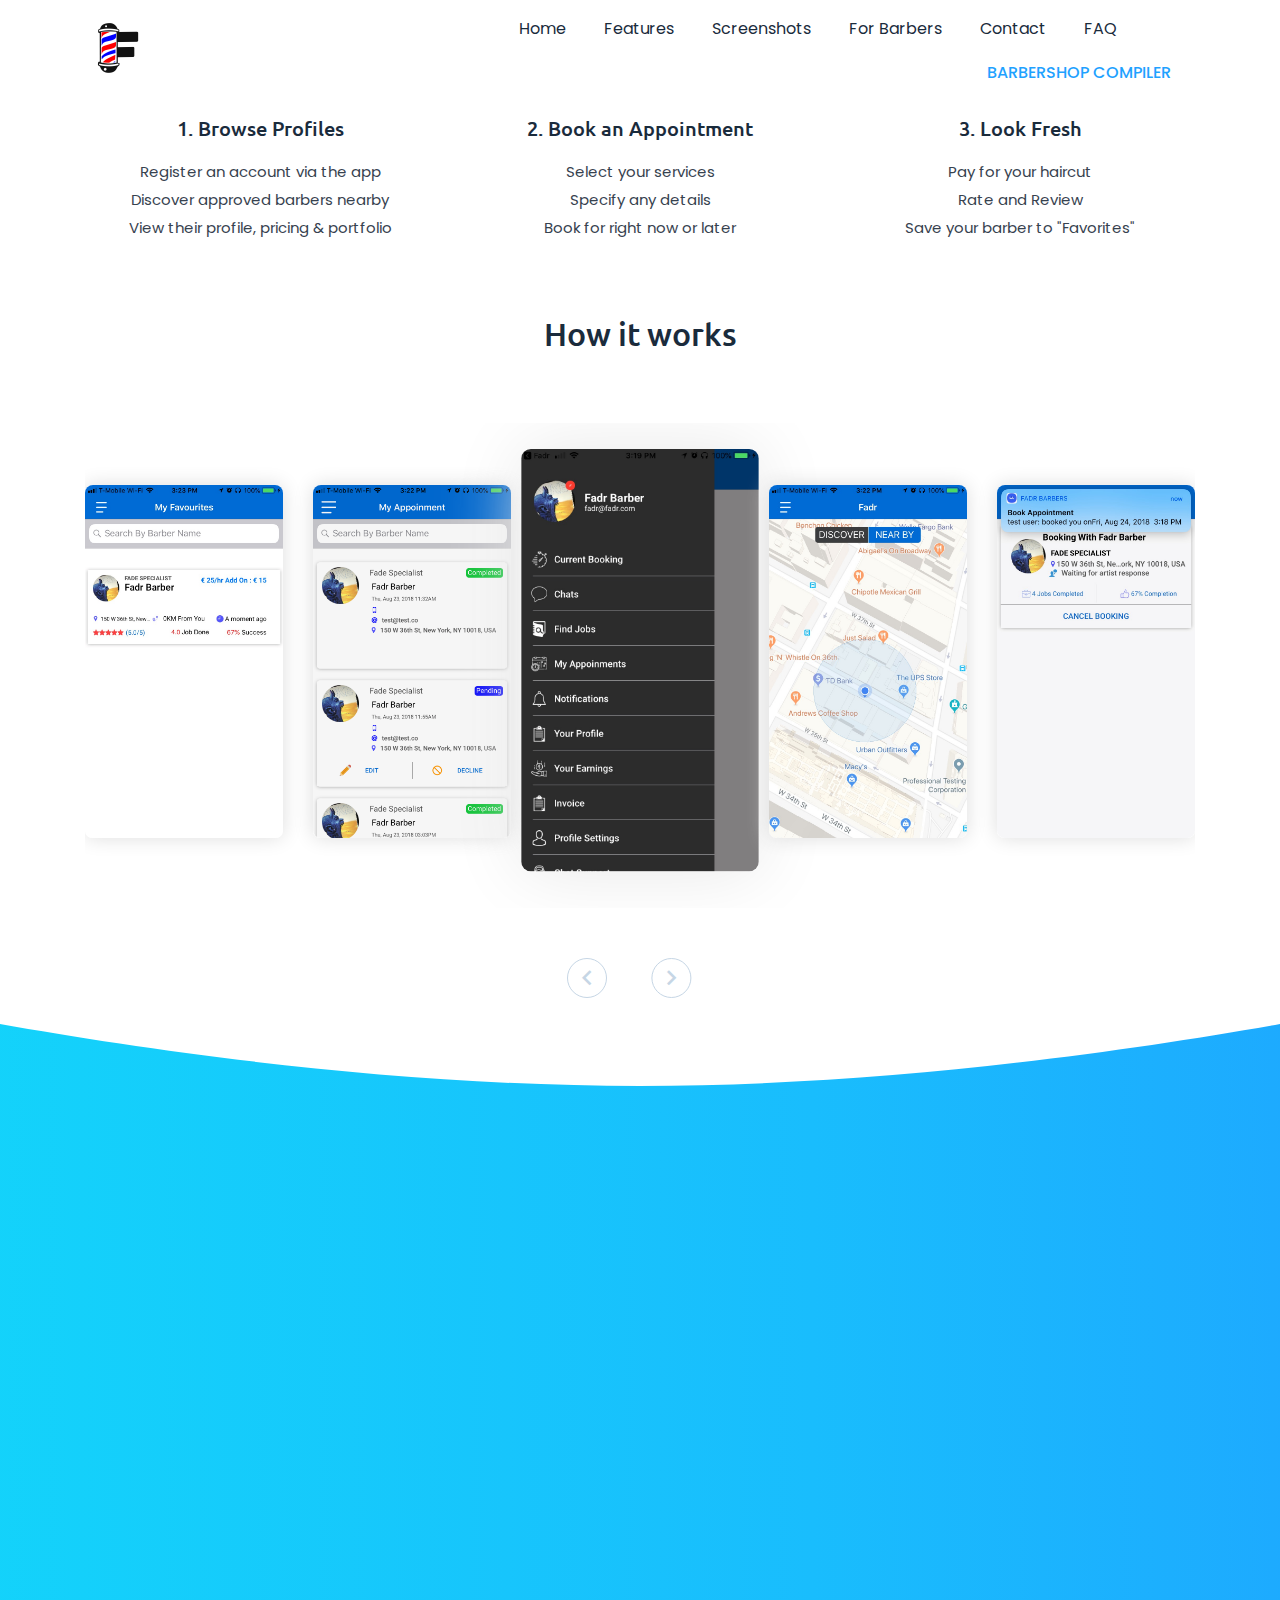
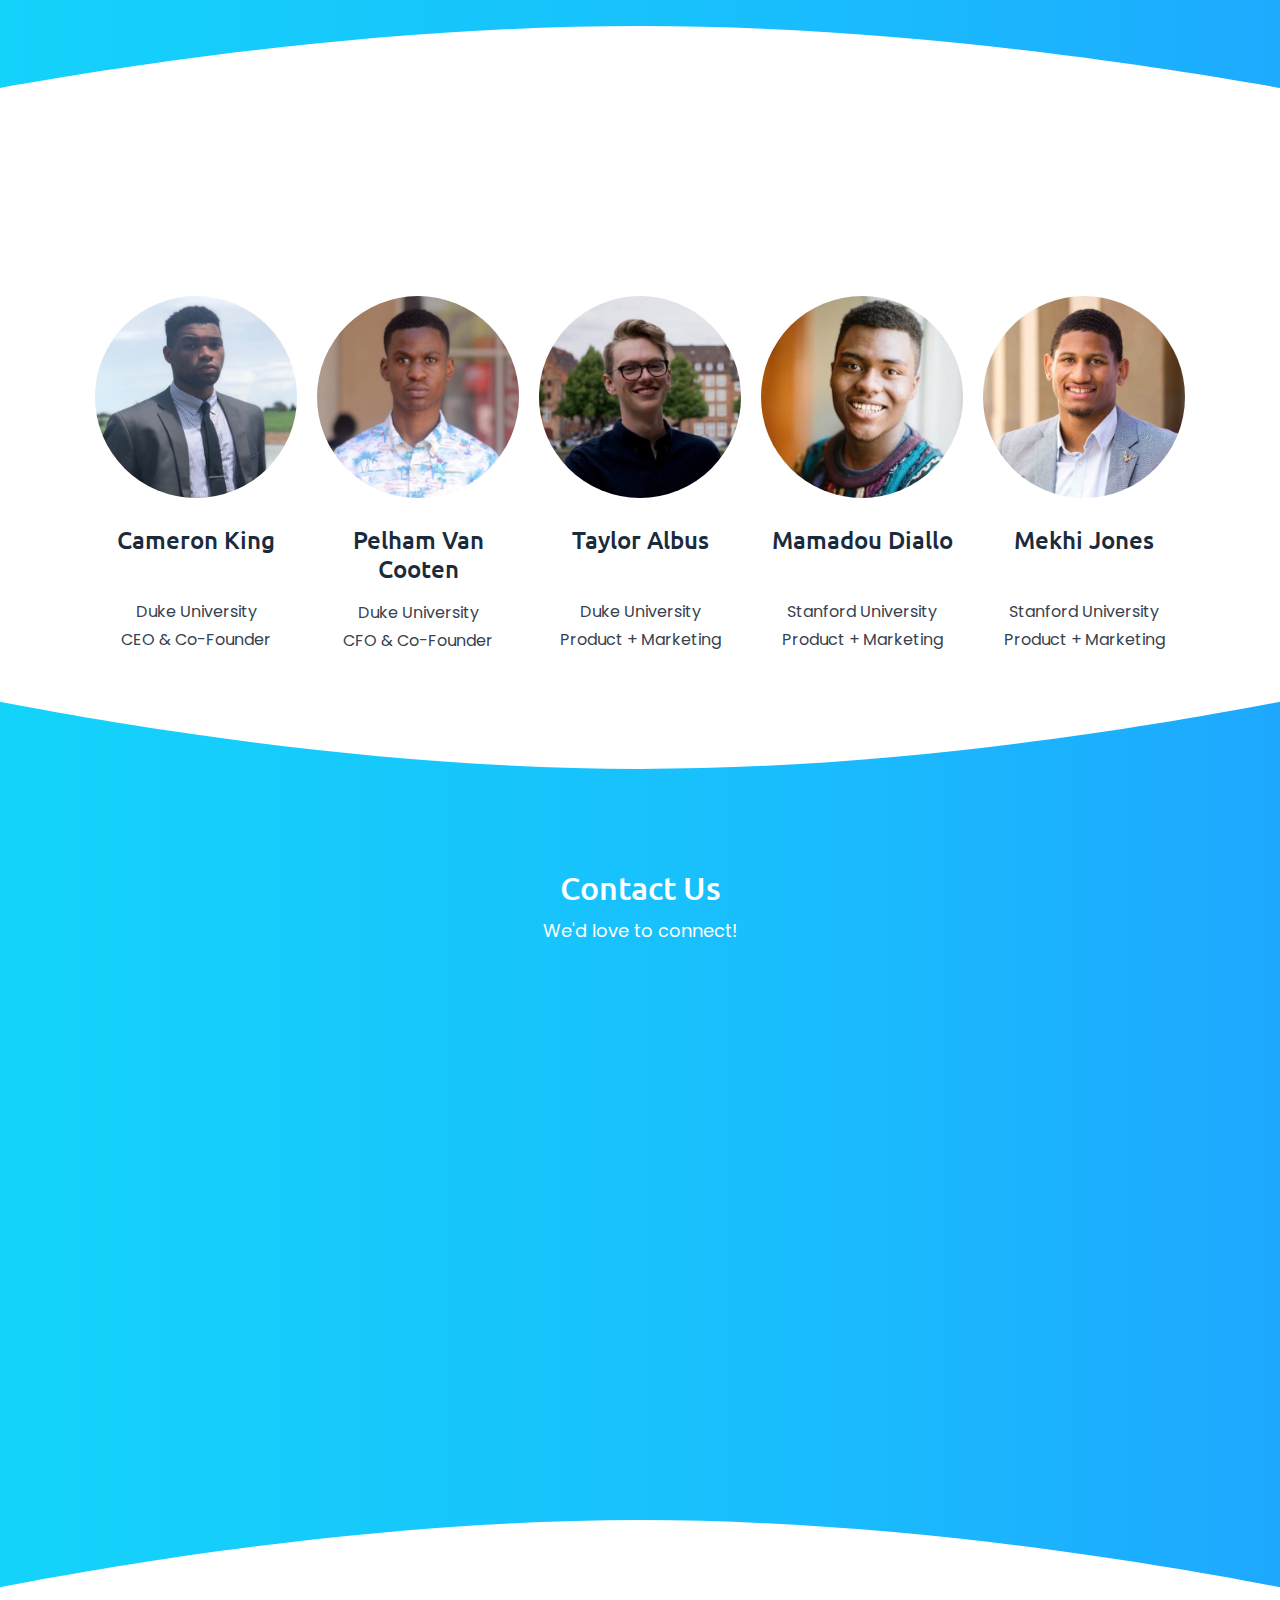
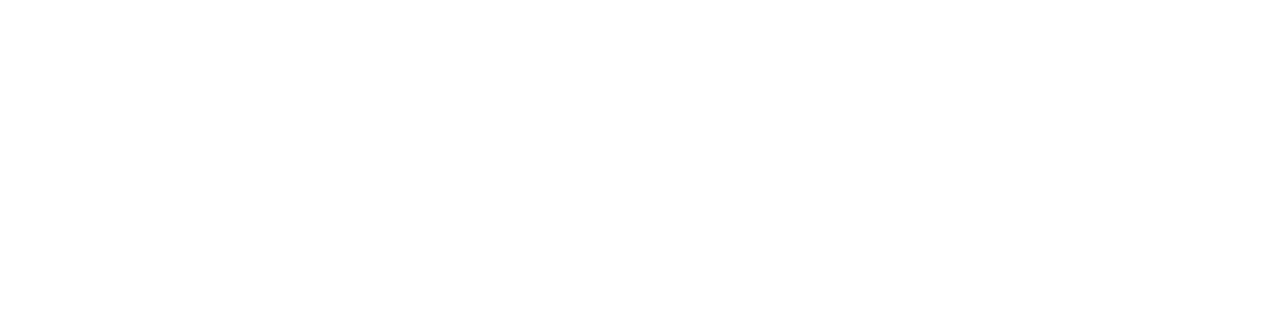
==== barber.html @ 7b8acc15 "update" ====
<!DOCTYPE html>
<html lang="en">

<head>
    <meta charset="utf-8">
    <meta http-equiv="X-UA-Compatible" content="IE=edge">
    <meta name="viewport" content="width=device-width, initial-scale=1">
    <!-- FAVICON -->
    <link rel="icon" href="assets/img/favicon.png">
    <!-- TITLE -->
    <title>Fadr - Startup</title>
    <!-- bootstrap.min.css -->
    <link href="assets/css/bootstrap.min.css" rel="stylesheet">
    <!-- font-awesome.min.css -->
    <link href="assets/css/material-design-iconic-font.min.css" rel="stylesheet">
    <!-- slicknav.min.css -->
    <link href="assets/css/slicknav.min.css" rel="stylesheet">
    <!-- magnific popup.css -->
    <link href="assets/css/magnific-popup.css" rel="stylesheet">
    <!-- owl.css -->
    <link href="assets/css/owl.carousel.css" rel="stylesheet">
    <!-- animate.min.css -->
    <link href="assets/css/animate.min.css" rel="stylesheet">
    <!-- style.css -->
    <link href="style.css" rel="stylesheet">
    <!--[if lt IE 9]>
        <script src="https://oss.maxcdn.com/html5shiv/3.7.2/html5shiv.min.js"></script>
        <script src="https://oss.maxcdn.com/respond/1.4.2/respond.min.js"></script>
        <![endif]-->
</head>

<body class="home7 ">
    <!--  page loader -->
    <div id="loader-wrapper">
        <div id="loader"></div>
        <div class="loader-section section-left"></div>
        <div class="loader-section section-right"></div>
    </div>
    <!--  page loader end -->
    <div id="home"></div>
    <!--  header area start -->
    <div class="header-area cta3">
        <div class="container">
            <div class="row">
                <div class="col-md-2">
                    <div class="logo">
<!--                        <a href="home1.html">Fadr</a>-->
						<img src="assets/img/logo.png">
				</div>
                </div>
                <div class="col-md-10 text-right">
                    <div class="responsive_menu"></div>
                    <div class="mainmenu">
                        <ul id="nav">
                            <li><a href="index.html">Home</a></li>
                            <li><a href="index.html#featured"> Features</a></li>
							<li><a href="index.html#screenshots">Screenshots</a></li>
							<li><a href="barber.html">For Barbers</a></li>
                            <li><a href="#index.htmlcontact">Contact</a></li>
							<li><a href="index.html#contact">FAQ</a></li>
                        </ul>
						 <a id="index.html#compiler" class="header-btn">Barbershop Compiler</a>
                    </div>
                </div>
            </div>
        </div>
    </div>

    <!--  about area start -->
    <div class="home3-about-area ctas wow fadeInUp" id="about">
        <div class="container">
            <div class="row">
                <div class="col-md-4 text-center">
                    <div class="about-single-item">
                        <div class="about-single-content">
                            <h4>1. Browse Profiles</h4>
                            <p>Register an account via the app <br>
							   Discover approved barbers nearby<br> View their profile, pricing & portfolio </p>
                        </div>
                    </div>
                </div>
                <div class="col-md-4 text-center">
                    <div class="about-single-item">
                        <div class="about-single-content">
                            <h4>2. Book an Appointment</h4>
                            <p> Select your services <br> Specify any details 
							<br> Book for right now or later</p>
                        </div>
                    </div>
                </div>
                <div class="col-md-4 text-center">
                    <div class="about-single-item">
                        <div class="about-single-content">
                            <h4>3. Look Fresh</h4>
                            <p>Pay for your haircut <br> Rate and Review <br> Save your barber to "Favorites" </p>
                        </div>
                    </div>
                </div>
            </div>
        </div>
    </div>
    
    <!--  screenshot area start -->
    <div id = "screenshots" class="screenshot-area cta3">
        <div class="container">
            <div class="row">
                <div class="col-md-12 wow fadeInUp text-center">
                    <div class="section-title">
						<h2>How it works</h2>
                    </div>
                </div>
            </div>
            <div class="row">
                <div class="col-md-12">
                    <div class="screenshot-home3-slide">
                        <div class="screenshot-single-slide">
                            <img src="assets/screens/IMG_4594.jpeg" alt="">
                        </div>
                        <div class="screenshot-single-slide">
                            <img src="assets/screens/IMG_4597.jpeg" alt="">
                        </div>
                        <div class="screenshot-single-slide">
                            <img src="assets/screens/IMG_4592.jpeg" alt="">
                        </div>
                        <div class="screenshot-single-slide">
                            <img src="assets/screens/Image-1-5.jpg" alt="">
                        </div>
                        <div class="screenshot-single-slide">
                            <img src="assets/screens/IMG_4599.jpeg" alt="">
                        </div>
                        <div class="screenshot-single-slide">
                            <img src="assets/screens/IMG_4596.png" alt="">
                        </div>
                    </div>
                </div>
            </div>
        </div>
    </div>
    <!--  screenshot area end -->
    <!--  video area start --
    <div class="video-area-cta">
        <div class="container">
            <div class="row">
                <div class="col-md-12 wow fadeInUp text-center">
                    <div class="section-title ctas1">
                        <h2>Watch Video</h2>
                        <p>Most such devices are sold with several apps bundled as pre-installed software,
                            <br> such as a web browser, email client, calendar, mapping program.</p>
                    </div>
                    <div class="video-btn-section">
                        <a href="https://www.youtube.com/watch?v=0WWzgGyAH6Y" class="video-btn mfp-iframe">
                            <img src="assets/img/video-icon.png" alt="">
                        </a>
                    </div>
                </div>
            </div>
        </div>
    </div>
    <!--  video area end -->
    <!--  pricing area start --
    <div class="pricng-area wow fadeInUp" id="pricing">
        <div class="container">
            <div class="row">
                <div class="col-md-12 text-center">
                    <div class="section-title cta-pricing">
                        <h2>Pricing</h2>
                        <p>Most such devices are sold with several apps bundled as pre-installed software,
                        <br> such as a web browser, email client, calendar, mapping program.</p>
                    </div>
                </div>
            </div>
            <div class="row">
                <div class="col-lg-10 offset-lg-1 col-md-12">
                    <div class="row">
                        <div class="col-md-4 ctas-p text-center">
                            <div class="single-pricing ct7">
                                <h5>Basic</h5>
                                <h4>$10 <span>/mo</span></h4>
                                <ul>
                                    <li>1 user</li>
                                    <li>10 projects</li>
                                    <li>access to all features</li>
                                    <li>24/7 support</li>
                                </ul>
                                <a href="#" class="price-btn">ordre now</a>
                            </div>
                        </div>
                        <div class="col-md-4 text-center">
                            <div class="single-pricing">
                                <h5>Standard</h5>
                                <h4>$20 <span>/mo</span></h4>
                                <ul>
                                    <li>3 user</li>
                                    <li>20 projects</li>
                                    <li>access to all features</li>
                                    <li>24/7 support</li>
                                </ul>
                                <a href="#" class="price-btn">ordre now</a>
                            </div>
                        </div>
                        <div class="col-md-4 ctass-p text-center">
                            <div class="single-pricing ct8">
                                <h5>Premium</h5>
                                <h4>$40 <span>/mo</span></h4>
                                <ul>
                                    <li>7 user</li>
                                    <li>10 projects</li>
                                    <li>access to all features</li>
                                    <li>24/7 support</li>
                                </ul>
                                <a href="#" class="price-btn">ordre now</a>
                            </div>
                        </div>
                    </div>
                </div>
            </div>
        </div>
    </div>
    <!--  pricing area end -->
    <!--  get area start -->
    <div class="get-area">
        <div class="container">
            <div class="row">
                <div class="col-md-4 wow fadeInRight">
                    <div class="get-app-right">
						<br><br><br><br> <br>
                        <img src="assets/img/github-logo.png" alt="">
						<br> <br> <br>
						<center> 
						 <a  style=" background: #000 ; text-align: center"href="#", class="btn btn-info btn-lg btn-round"> View Project </a>
                   </center>
					</div>
                </div>
                <div class="col-lg-7 offset-lg-1 col-md-10 wow fadeInRight">
                    <div class="get-area-left">
                        <h1>Barber Shop Review Compiler</h1>
                        <p>Suppose you were looking for a new barber <br><br>
						Using traditional methods, you would search for a shop near you, using Google and Yelp. We have a developed a web application to do one 
							search and find shops within a specified radius of a user using the Google Places and Yelp API; it returns to you a list of results 
							from both Yelp and Google in which you can browse through ratings, photos, locations and reviews of barberhsops near you. <br><br>
							However, Fadr hopes to make this process much easier.
							<!---
                        <div class="get-app-mobile-app">
                            <a href="#" class="home7-get-btn"></a>
                            <a href="#" class="home7-get-btn2"></a>
                        </div>
-->
                    </div>
                </div>
            </div>
        </div>
    </div>
    <!--  get area end -->
    <!--  testimonial area start --
    <div class="testimonial-area cta" id="testimonial">
        <div class="container">
            <div class="row">
                <div class="col-md-12 wow fadeInUp text-center">
                    <div class="section-title">
                        <h2>Testimonials</h2>
                        <p>Most such devices are sold with several apps bundled as pre-installed software,
                            <br> such as a web browser, email client, calendar, mapping program.</p>
                    </div>
                </div>
            </div>
            <div class="row">
                <div class="col-md-12">
                    <div class="testimonial-slide">
                        <div class="testimonial-single-slide">
                            <div class="testimonial-slide-content">
                                <p>“Developing apps for mobile devices requires considering the constraints and features of these devices. Mobile devices run on battery and have less powerful processors.”</p>
                            </div>
                            <div class="testimonial-slide-meta">
                                <img src="assets/img/testimonial-slide-meta1.png" alt="">
                                <span class="testimonial-meta">
                                    <span class="meta-title">Elijah Terry</span>
                                <br>
                                <span class="meta-content">CEO, Imagine Dragon Inc.</span>
                                </span>
                            </div>
                        </div>
                        <div class="testimonial-single-slide">
                            <div class="testimonial-slide-content">
                                <p>“Developing apps for mobile devices requires considering the constraints and features of these devices. Mobile devices run on battery and have less powerful processors.”</p>
                            </div>
                            <div class="testimonial-slide-meta">
                                <img src="assets/img/testimonial-slide-meta2.png" alt="">
                                <span class="testimonial-meta">
                                    <span class="meta-title">Daniel Wells</span>
                                <br>
                                <span class="meta-content">Android Developer, SW&Z</span>
                                </span>
                            </div>
                        </div>
                        <div class="testimonial-single-slide">
                            <div class="testimonial-slide-content">
                                <p>“Developing apps for mobile devices requires considering the constraints and features of these devices. Mobile devices run on battery and have less powerful processors.”</p>
                            </div>
                            <div class="testimonial-slide-meta">
                                <img src="assets/img/testimonial-slide-meta3.png" alt="">
                                <span class="testimonial-meta">
                                    <span class="meta-title">Robert Evans</span>
                                <br>
                                <span class="meta-content">SEO Specialist, Singleappel</span>
                                </span>
                            </div>
                        </div>
                        <div class="testimonial-single-slide">
                            <div class="testimonial-slide-content">
                                <p>“Developing apps for mobile devices requires considering the constraints and features of these devices. Mobile devices run on battery and have less powerful processors.”</p>
                            </div>
                            <div class="testimonial-slide-meta">
                                <img src="assets/img/testimonial-slide-meta2.png" alt="">
                                <span class="testimonial-meta">
                                    <span class="meta-title">Daniel Wells</span>
                                <br>
                                <span class="meta-content">Android Developer, SW&Z</span>
                                </span>
                            </div>
                        </div>
                    </div>
                </div>
            </div>
        </div>
    </div>
    <!--  testimonial area end -->
    <!--  counter area start --
    <div class="counter-area wow fadeInUp">
        <div class="container">
            <div class="row">
                <div class="col-md-3 text-center">
                    <a href="#" class="single-counter">
                        <img src="assets/img/counter-icon1.png" alt="">
                        <h1>15K+</h1>
                        <p>App Downloads</p>
                    </a>
                </div>
                <div class="col-md-3 text-center">
                    <a href="#" class="single-counter">
                        <img src="assets/img/counter-icon2.png" alt="">
                        <h1>400+</h1>
                        <p>Happy Clients</p>
                    </a>
                </div>
                <div class="col-md-3 text-center">
                    <a href="#" class="single-counter">
                        <img src="assets/img/counter-icon3.png" alt="">
                        <h1>8K+</h1>
                        <p>Active Users</p>
                    </a>
                </div>
                <div class="col-md-3 text-center">
                    <a href="#" class="single-counter">
                        <img src="assets/img/counter-icon4.png" alt="">
                        <h1>900+</h1>
                        <p>Total Reviews</p>
                    </a>
                </div>
            </div>
        </div>
    </div>
    <!--  counter area end -->
    <!--  blog area start -->
    <div class="blog-slide-area cta3">
        <div class="container">
            <div class="row">
                <div class="col-md-12 wow fadeInUp text-center">
                    <div class="section-title">
                        <h2>Meet our Team</h2>
                        <p>Five Computer Science Majors Who Love To Look Sharp!</p> <br> <br>
                    </div>
                </div>
            </div>
           
<div class="container">
      <div class="row">
           <br><br>
                        <div class="col-md-15">
                            <div class="team-member">
                                <div>
                                    <img src="assets/img/cameron.JPG" alt="team member" class="team-img">
                                </div>
                                <div class="team-hover">
                                    <div style="text-align: center" class="desk">
										<br>
                                        <h4>Cameron King </h4> <br>
                                        <p>Duke University <br>
										CEO & Co-Founder</p>
                                    </div>
                                </div>
                            </div>
                        </div>
                         <div class="col-md-15">
                            <div class="team-member">
                                <div>
                                    <img src="assets/img/pelham.png" alt="team member" class="team-img">
                                </div>
                                <div class="team-hover">
                                    <div style="text-align: center" class="desk">
										<br>
                                        <h4>Pelham Van Cooten</h4>
                                        <p>Duke University <br>
										CFO & Co-Founder</p>
                                    </div>
                                </div>
                            </div>
                        </div>
		   <div class="col-md-15">
                            <div class="team-member">
                                <div>
                                    <img src="assets/img/taylor.jpeg" alt="team member" class="team-img">
                                </div>
                                <div class="team-hover">
                                    <div style="text-align: center" class="desk">
										<br>
                                        <h4>Taylor Albus</h4> <br>
                                        <p>Duke University <br>
										Product + Marketing</p>
                                    </div>
                                </div>
                            </div>
                        </div>

				 <div class="col-md-15">
                            <div class="team-member">
                                <div>
                                    <img src="assets/img/mamadou.jpeg" alt="team member" class="team-img">
                                </div>
                                <div class="team-hover">
                                    <div style="text-align: center" class="desk">
										<br>
                                        <h4>Mamadou Diallo</h4> <br>
                                        <p>Stanford University <br>
										Product + Marketing</p>
                                    </div>
                                </div>
                            </div>
                        </div>
					 <div class="col-md-15">
                            <div>
                                <div>
                                    <img src="assets/img/mekhi.jpeg" alt="team member" class="team-img">
                                </div>
                                <div class="team-hover">
                                    <div style="text-align: center" class="desk">
										<br>
                                        <h4>Mekhi Jones</h4> <br>
                                        <p>Stanford University <br>
										Product + Marketing</p>
                                    </div>
                                </div>
                            </div>
                        </div>
 					</div>
                </div>
            </div>	
        </div>
    <!--  blog area end -->
    <!--  contact area start -->
    <div class="contact-area cta3" id="contact">
        <div class="container">
            <div class="row">
                <div class="col-md-12 text-center">
                    <div class="section-title ctas1">
                        <h2>Contact Us</h2>
                        <p>We'd love to connect!</p>
                    </div>
                </div>
            </div>
            <div class="row">
                <div class="col-lg-4 offset-lg-1 col-md-6 wow fadeInRight">
                    <div class="contact-form-right">
                        <div class="contact-form-right-single">
                            <img src="assets/img/home7-contact-icon1.png" alt="">
                            <a href="tel:17184504226"> 1 718-450-4226</a>
                        </div>
                        <div class="contact-form-right-single">
                            <img src="assets/img/home7-contact-icon2.png" alt="">
                            <a href="mailto:fadrcuts@gmail.com">fadrcuts@gmail.com</a>
                        </div>
                        <div class="contact-form-right-single">
                            <img src="assets/img/home7-contact-icon3.png" alt="">
                            <p> Durham, NC // New York, NY</p>
                        </div>
                    </div>
                </div>
                <div class="col-md-6 wow fadeInLeft">
                    <div class="contact-form">
                        <form action="contact.php">
                            <div class="row">
                                <div class="col-lg-6">
                                    <input type="text" placeholder="Full Name">
                                </div>
                                <div class="col-lg-6">
                                    <input type="email" placeholder="Email">
                                </div>
                                <div class="col-lg-12">
                                    <input type="text" placeholder="Subject">
                                </div>
                                <div class="col-lg-12">
                                    <textarea placeholder="Message"></textarea>
                                </div>
                                <div class="col-lg-12">
                                    <input type="submit" value="Send message">
                                </div>
                            </div>
                        </form>
                    </div>
                </div>
            </div>
        </div>
    </div>
    <!--  contact area end -->
    <!--  footer area start -->
    <div class="footer-area cta3 wow fadeInUp">
        <div class="container">
            <div class="row">
                <div class="col-md-12 text-center">
                    <div class="footer-menu">
                        <ul id="footer-list">
                            <li><a href="#">Home</a></li>
                            <li><a href="#">Features</a></li>
                            <li><a href="#">For Barbers</a></li>
							<li><a href="#">FAQs</a></li>
                            <li><a href="#">Contact</a></li>
                        </ul>
                    </div>
                </div>
            </div>
            <div class="row">
                <div class="col-md-12 text-center">
                    <div class="footer-social-icon">
                        <a href="#"><i class='zmdi zmdi-facebook'></i></a>
                        <a href="#"><i class='zmdi zmdi-instagram'></i></a>
                    </div>
                </div>
            </div>
            <div class="row">
                <div class="col-md-12 text-center">
                    <div class="footer-logo">
                        <h4><a href="index.html">Fadr</a></h4>
                    </div>
                </div>
            </div>
            <div class="row">
                <div class="col-md-12 text-center">
                    <div class="footer-title">
                        <p>&copy; 2018 All Rights Reserved <br> Design by Cameron King</p>
                    </div>
                </div>
            </div>
        </div>
    </div>
    <!--  footer area end -->
    <!-- jquery.js -->
    <script src="assets/js/jquery.js"></script>
    <!-- jquery.popper.min.js -->
    <script src="assets/js/popper.min.js"></script>
    <!-- bootstrap.min.js -->
    <script src="assets/js/bootstrap.min.js"></script>
    <!-- jquery.slicknav.min.js -->
    <script src="assets/js/jquery.slicknav.min.js"></script>
    <!-- jquery.magnific.min.js -->
    <script src="assets/js/jquery.magnific-popup.min.js"></script>
    <!-- jquery.is sticky.min.js -->
    <script src="assets/js/jquery.sticky.js"></script>
    <!-- jquery.owl.min.js -->
    <script src="assets/js/owl.carousel.min.js"></script>
    <!-- jquery.wow.min.js -->
    <script src="assets/js/wow.min.js"></script>
    <!-- main.js --> 
    <script src="assets/js/main.js"></script>
</body>

</html>
---- assets/css/material-design-iconic-font.min.css ----
@font-face {
    font-family: Material-Design-Iconic-Font;
    src: url(../fonts/Material-Design-Iconic-Font.woff2?v=2.2.0) format('woff2'), url(../fonts/Material-Design-Iconic-Font.woff?v=2.2.0) format('woff'), url(../fonts/Material-Design-Iconic-Font.ttf?v=2.2.0) format('truetype')
}

.zmdi {
    display: inline-block;
    font: normal normal normal 14px/1 'Material-Design-Iconic-Font';
    font-size: inherit;
    text-rendering: auto;
    -webkit-font-smoothing: antialiased;
    -moz-osx-font-smoothing: grayscale
}

.zmdi-hc-lg {
    font-size: 1.33333333em;
    line-height: .75em;
    vertical-align: -15%
}

.zmdi-hc-2x {
    font-size: 2em
}

.zmdi-hc-3x {
    font-size: 3em
}

.zmdi-hc-4x {
    font-size: 4em
}

.zmdi-hc-5x {
    font-size: 5em
}

.zmdi-hc-fw {
    width: 1.28571429em;
    text-align: center
}

.zmdi-hc-ul {
    padding-left: 0;
    margin-left: 2.14285714em;
    list-style-type: none
}

.zmdi-hc-ul>li {
    position: relative
}

.zmdi-hc-li {
    position: absolute;
    left: -2.14285714em;
    width: 2.14285714em;
    top: .14285714em;
    text-align: center
}

.zmdi-hc-li.zmdi-hc-lg {
    left: -1.85714286em
}

.zmdi-hc-border {
    padding: .1em .25em;
    border: solid .1em #9e9e9e;
    border-radius: 2px
}

.zmdi-hc-border-circle {
    padding: .1em .25em;
    border: solid .1em #9e9e9e;
    border-radius: 50%
}

.zmdi.pull-left {
    float: left;
    margin-right: .15em
}

.zmdi.pull-right {
    float: right;
    margin-left: .15em
}

.zmdi-hc-spin {
    -webkit-animation: zmdi-spin 1.5s infinite linear;
    animation: zmdi-spin 1.5s infinite linear
}

.zmdi-hc-spin-reverse {
    -webkit-animation: zmdi-spin-reverse 1.5s infinite linear;
    animation: zmdi-spin-reverse 1.5s infinite linear
}

@-webkit-keyframes zmdi-spin {
    0% {
        -webkit-transform: rotate(0deg);
        transform: rotate(0deg)
    }
    100% {
        -webkit-transform: rotate(359deg);
        transform: rotate(359deg)
    }
}

@keyframes zmdi-spin {
    0% {
        -webkit-transform: rotate(0deg);
        transform: rotate(0deg)
    }
    100% {
        -webkit-transform: rotate(359deg);
        transform: rotate(359deg)
    }
}

@-webkit-keyframes zmdi-spin-reverse {
    0% {
        -webkit-transform: rotate(0deg);
        transform: rotate(0deg)
    }
    100% {
        -webkit-transform: rotate(-359deg);
        transform: rotate(-359deg)
    }
}

@keyframes zmdi-spin-reverse {
    0% {
        -webkit-transform: rotate(0deg);
        transform: rotate(0deg)
    }
    100% {
        -webkit-transform: rotate(-359deg);
        transform: rotate(-359deg)
    }
}

.zmdi-hc-rotate-90 {
    -webkit-transform: rotate(90deg);
    -ms-transform: rotate(90deg);
    transform: rotate(90deg)
}

.zmdi-hc-rotate-180 {
    -webkit-transform: rotate(180deg);
    -ms-transform: rotate(180deg);
    transform: rotate(180deg)
}

.zmdi-hc-rotate-270 {
    -webkit-transform: rotate(270deg);
    -ms-transform: rotate(270deg);
    transform: rotate(270deg)
}

.zmdi-hc-flip-horizontal {
    -webkit-transform: scale(-1, 1);
    -ms-transform: scale(-1, 1);
    transform: scale(-1, 1)
}

.zmdi-hc-flip-vertical {
    -webkit-transform: scale(1, -1);
    -ms-transform: scale(1, -1);
    transform: scale(1, -1)
}

.zmdi-hc-stack {
    position: relative;
    display: inline-block;
    width: 2em;
    height: 2em;
    line-height: 2em;
    vertical-align: middle
}

.zmdi-hc-stack-1x,
.zmdi-hc-stack-2x {
    position: absolute;
    left: 0;
    width: 100%;
    text-align: center
}

.zmdi-hc-stack-1x {
    line-height: inherit
}

.zmdi-hc-stack-2x {
    font-size: 2em
}

.zmdi-hc-inverse {
    color: #fff
}

.zmdi-3d-rotation:before {
    content: '\f101'
}

.zmdi-airplane-off:before {
    content: '\f102'
}

.zmdi-airplane:before {
    content: '\f103'
}

.zmdi-album:before {
    content: '\f104'
}

.zmdi-archive:before {
    content: '\f105'
}

.zmdi-assignment-account:before {
    content: '\f106'
}

.zmdi-assignment-alert:before {
    content: '\f107'
}

.zmdi-assignment-check:before {
    content: '\f108'
}

.zmdi-assignment-o:before {
    content: '\f109'
}

.zmdi-assignment-return:before {
    content: '\f10a'
}

.zmdi-assignment-returned:before {
    content: '\f10b'
}

.zmdi-assignment:before {
    content: '\f10c'
}

.zmdi-attachment-alt:before {
    content: '\f10d'
}

.zmdi-attachment:before {
    content: '\f10e'
}

.zmdi-audio:before {
    content: '\f10f'
}

.zmdi-badge-check:before {
    content: '\f110'
}

.zmdi-balance-wallet:before {
    content: '\f111'
}

.zmdi-balance:before {
    content: '\f112'
}

.zmdi-battery-alert:before {
    content: '\f113'
}

.zmdi-battery-flash:before {
    content: '\f114'
}

.zmdi-battery-unknown:before {
    content: '\f115'
}

.zmdi-battery:before {
    content: '\f116'
}

.zmdi-bike:before {
    content: '\f117'
}

.zmdi-block-alt:before {
    content: '\f118'
}

.zmdi-block:before {
    content: '\f119'
}

.zmdi-boat:before {
    content: '\f11a'
}

.zmdi-book-image:before {
    content: '\f11b'
}

.zmdi-book:before {
    content: '\f11c'
}

.zmdi-bookmark-outline:before {
    content: '\f11d'
}

.zmdi-bookmark:before {
    content: '\f11e'
}

.zmdi-brush:before {
    content: '\f11f'
}

.zmdi-bug:before {
    content: '\f120'
}

.zmdi-bus:before {
    content: '\f121'
}

.zmdi-cake:before {
    content: '\f122'
}

.zmdi-car-taxi:before {
    content: '\f123'
}

.zmdi-car-wash:before {
    content: '\f124'
}

.zmdi-car:before {
    content: '\f125'
}

.zmdi-card-giftcard:before {
    content: '\f126'
}

.zmdi-card-membership:before {
    content: '\f127'
}

.zmdi-card-travel:before {
    content: '\f128'
}

.zmdi-card:before {
    content: '\f129'
}

.zmdi-case-check:before {
    content: '\f12a'
}

.zmdi-case-download:before {
    content: '\f12b'
}

.zmdi-case-play:before {
    content: '\f12c'
}

.zmdi-case:before {
    content: '\f12d'
}

.zmdi-cast-connected:before {
    content: '\f12e'
}

.zmdi-cast:before {
    content: '\f12f'
}

.zmdi-chart-donut:before {
    content: '\f130'
}

.zmdi-chart:before {
    content: '\f131'
}

.zmdi-city-alt:before {
    content: '\f132'
}

.zmdi-city:before {
    content: '\f133'
}

.zmdi-close-circle-o:before {
    content: '\f134'
}

.zmdi-close-circle:before {
    content: '\f135'
}

.zmdi-close:before {
    content: '\f136'
}

.zmdi-cocktail:before {
    content: '\f137'
}

.zmdi-code-setting:before {
    content: '\f138'
}

.zmdi-code-smartphone:before {
    content: '\f139'
}

.zmdi-code:before {
    content: '\f13a'
}

.zmdi-coffee:before {
    content: '\f13b'
}

.zmdi-collection-bookmark:before {
    content: '\f13c'
}

.zmdi-collection-case-play:before {
    content: '\f13d'
}

.zmdi-collection-folder-image:before {
    content: '\f13e'
}

.zmdi-collection-image-o:before {
    content: '\f13f'
}

.zmdi-collection-image:before {
    content: '\f140'
}

.zmdi-collection-item-1:before {
    content: '\f141'
}

.zmdi-collection-item-2:before {
    content: '\f142'
}

.zmdi-collection-item-3:before {
    content: '\f143'
}

.zmdi-collection-item-4:before {
    content: '\f144'
}

.zmdi-collection-item-5:before {
    content: '\f145'
}

.zmdi-collection-item-6:before {
    content: '\f146'
}

.zmdi-collection-item-7:before {
    content: '\f147'
}

.zmdi-collection-item-8:before {
    content: '\f148'
}

.zmdi-collection-item-9-plus:before {
    content: '\f149'
}

.zmdi-collection-item-9:before {
    content: '\f14a'
}

.zmdi-collection-item:before {
    content: '\f14b'
}

.zmdi-collection-music:before {
    content: '\f14c'
}

.zmdi-collection-pdf:before {
    content: '\f14d'
}

.zmdi-collection-plus:before {
    content: '\f14e'
}

.zmdi-collection-speaker:before {
    content: '\f14f'
}

.zmdi-collection-text:before {
    content: '\f150'
}

.zmdi-collection-video:before {
    content: '\f151'
}

.zmdi-compass:before {
    content: '\f152'
}

.zmdi-cutlery:before {
    content: '\f153'
}

.zmdi-delete:before {
    content: '\f154'
}

.zmdi-dialpad:before {
    content: '\f155'
}

.zmdi-dns:before {
    content: '\f156'
}

.zmdi-drink:before {
    content: '\f157'
}

.zmdi-edit:before {
    content: '\f158'
}

.zmdi-email-open:before {
    content: '\f159'
}

.zmdi-email:before {
    content: '\f15a'
}

.zmdi-eye-off:before {
    content: '\f15b'
}

.zmdi-eye:before {
    content: '\f15c'
}

.zmdi-eyedropper:before {
    content: '\f15d'
}

.zmdi-favorite-outline:before {
    content: '\f15e'
}

.zmdi-favorite:before {
    content: '\f15f'
}

.zmdi-filter-list:before {
    content: '\f160'
}

.zmdi-fire:before {
    content: '\f161'
}

.zmdi-flag:before {
    content: '\f162'
}

.zmdi-flare:before {
    content: '\f163'
}

.zmdi-flash-auto:before {
    content: '\f164'
}

.zmdi-flash-off:before {
    content: '\f165'
}

.zmdi-flash:before {
    content: '\f166'
}

.zmdi-flip:before {
    content: '\f167'
}

.zmdi-flower-alt:before {
    content: '\f168'
}

.zmdi-flower:before {
    content: '\f169'
}

.zmdi-font:before {
    content: '\f16a'
}

.zmdi-fullscreen-alt:before {
    content: '\f16b'
}

.zmdi-fullscreen-exit:before {
    content: '\f16c'
}

.zmdi-fullscreen:before {
    content: '\f16d'
}

.zmdi-functions:before {
    content: '\f16e'
}

.zmdi-gas-station:before {
    content: '\f16f'
}

.zmdi-gesture:before {
    content: '\f170'
}

.zmdi-globe-alt:before {
    content: '\f171'
}

.zmdi-globe-lock:before {
    content: '\f172'
}

.zmdi-globe:before {
    content: '\f173'
}

.zmdi-graduation-cap:before {
    content: '\f174'
}

.zmdi-home:before {
    content: '\f175'
}

.zmdi-hospital-alt:before {
    content: '\f176'
}

.zmdi-hospital:before {
    content: '\f177'
}

.zmdi-hotel:before {
    content: '\f178'
}

.zmdi-hourglass-alt:before {
    content: '\f179'
}

.zmdi-hourglass-outline:before {
    content: '\f17a'
}

.zmdi-hourglass:before {
    content: '\f17b'
}

.zmdi-http:before {
    content: '\f17c'
}

.zmdi-image-alt:before {
    content: '\f17d'
}

.zmdi-image-o:before {
    content: '\f17e'
}

.zmdi-image:before {
    content: '\f17f'
}

.zmdi-inbox:before {
    content: '\f180'
}

.zmdi-invert-colors-off:before {
    content: '\f181'
}

.zmdi-invert-colors:before {
    content: '\f182'
}

.zmdi-key:before {
    content: '\f183'
}

.zmdi-label-alt-outline:before {
    content: '\f184'
}

.zmdi-label-alt:before {
    content: '\f185'
}

.zmdi-label-heart:before {
    content: '\f186'
}

.zmdi-label:before {
    content: '\f187'
}

.zmdi-labels:before {
    content: '\f188'
}

.zmdi-lamp:before {
    content: '\f189'
}

.zmdi-landscape:before {
    content: '\f18a'
}

.zmdi-layers-off:before {
    content: '\f18b'
}

.zmdi-layers:before {
    content: '\f18c'
}

.zmdi-library:before {
    content: '\f18d'
}

.zmdi-link:before {
    content: '\f18e'
}

.zmdi-lock-open:before {
    content: '\f18f'
}

.zmdi-lock-outline:before {
    content: '\f190'
}

.zmdi-lock:before {
    content: '\f191'
}

.zmdi-mail-reply-all:before {
    content: '\f192'
}

.zmdi-mail-reply:before {
    content: '\f193'
}

.zmdi-mail-send:before {
    content: '\f194'
}

.zmdi-mall:before {
    content: '\f195'
}

.zmdi-map:before {
    content: '\f196'
}

.zmdi-menu:before {
    content: '\f197'
}

.zmdi-money-box:before {
    content: '\f198'
}

.zmdi-money-off:before {
    content: '\f199'
}

.zmdi-money:before {
    content: '\f19a'
}

.zmdi-more-vert:before {
    content: '\f19b'
}

.zmdi-more:before {
    content: '\f19c'
}

.zmdi-movie-alt:before {
    content: '\f19d'
}

.zmdi-movie:before {
    content: '\f19e'
}

.zmdi-nature-people:before {
    content: '\f19f'
}

.zmdi-nature:before {
    content: '\f1a0'
}

.zmdi-navigation:before {
    content: '\f1a1'
}

.zmdi-open-in-browser:before {
    content: '\f1a2'
}

.zmdi-open-in-new:before {
    content: '\f1a3'
}

.zmdi-palette:before {
    content: '\f1a4'
}

.zmdi-parking:before {
    content: '\f1a5'
}

.zmdi-pin-account:before {
    content: '\f1a6'
}

.zmdi-pin-assistant:before {
    content: '\f1a7'
}

.zmdi-pin-drop:before {
    content: '\f1a8'
}

.zmdi-pin-help:before {
    content: '\f1a9'
}

.zmdi-pin-off:before {
    content: '\f1aa'
}

.zmdi-pin:before {
    content: '\f1ab'
}

.zmdi-pizza:before {
    content: '\f1ac'
}

.zmdi-plaster:before {
    content: '\f1ad'
}

.zmdi-power-setting:before {
    content: '\f1ae'
}

.zmdi-power:before {
    content: '\f1af'
}

.zmdi-print:before {
    content: '\f1b0'
}

.zmdi-puzzle-piece:before {
    content: '\f1b1'
}

.zmdi-quote:before {
    content: '\f1b2'
}

.zmdi-railway:before {
    content: '\f1b3'
}

.zmdi-receipt:before {
    content: '\f1b4'
}

.zmdi-refresh-alt:before {
    content: '\f1b5'
}

.zmdi-refresh-sync-alert:before {
    content: '\f1b6'
}

.zmdi-refresh-sync-off:before {
    content: '\f1b7'
}

.zmdi-refresh-sync:before {
    content: '\f1b8'
}

.zmdi-refresh:before {
    content: '\f1b9'
}

.zmdi-roller:before {
    content: '\f1ba'
}

.zmdi-ruler:before {
    content: '\f1bb'
}

.zmdi-scissors:before {
    content: '\f1bc'
}

.zmdi-screen-rotation-lock:before {
    content: '\f1bd'
}

.zmdi-screen-rotation:before {
    content: '\f1be'
}

.zmdi-search-for:before {
    content: '\f1bf'
}

.zmdi-search-in-file:before {
    content: '\f1c0'
}

.zmdi-search-in-page:before {
    content: '\f1c1'
}

.zmdi-search-replace:before {
    content: '\f1c2'
}

.zmdi-search:before {
    content: '\f1c3'
}

.zmdi-seat:before {
    content: '\f1c4'
}

.zmdi-settings-square:before {
    content: '\f1c5'
}

.zmdi-settings:before {
    content: '\f1c6'
}

.zmdi-shield-check:before {
    content: '\f1c7'
}

.zmdi-shield-security:before {
    content: '\f1c8'
}

.zmdi-shopping-basket:before {
    content: '\f1c9'
}

.zmdi-shopping-cart-plus:before {
    content: '\f1ca'
}

.zmdi-shopping-cart:before {
    content: '\f1cb'
}

.zmdi-sign-in:before {
    content: '\f1cc'
}

.zmdi-sort-amount-asc:before {
    content: '\f1cd'
}

.zmdi-sort-amount-desc:before {
    content: '\f1ce'
}

.zmdi-sort-asc:before {
    content: '\f1cf'
}

.zmdi-sort-desc:before {
    content: '\f1d0'
}

.zmdi-spellcheck:before {
    content: '\f1d1'
}

.zmdi-storage:before {
    content: '\f1d2'
}

.zmdi-store-24:before {
    content: '\f1d3'
}

.zmdi-store:before {
    content: '\f1d4'
}

.zmdi-subway:before {
    content: '\f1d5'
}

.zmdi-sun:before {
    content: '\f1d6'
}

.zmdi-tab-unselected:before {
    content: '\f1d7'
}

.zmdi-tab:before {
    content: '\f1d8'
}

.zmdi-tag-close:before {
    content: '\f1d9'
}

.zmdi-tag-more:before {
    content: '\f1da'
}

.zmdi-tag:before {
    content: '\f1db'
}

.zmdi-thumb-down:before {
    content: '\f1dc'
}

.zmdi-thumb-up-down:before {
    content: '\f1dd'
}

.zmdi-thumb-up:before {
    content: '\f1de'
}

.zmdi-ticket-star:before {
    content: '\f1df'
}

.zmdi-toll:before {
    content: '\f1e0'
}

.zmdi-toys:before {
    content: '\f1e1'
}

.zmdi-traffic:before {
    content: '\f1e2'
}

.zmdi-translate:before {
    content: '\f1e3'
}

.zmdi-triangle-down:before {
    content: '\f1e4'
}

.zmdi-triangle-up:before {
    content: '\f1e5'
}

.zmdi-truck:before {
    content: '\f1e6'
}

.zmdi-turning-sign:before {
    content: '\f1e7'
}

.zmdi-wallpaper:before {
    content: '\f1e8'
}

.zmdi-washing-machine:before {
    content: '\f1e9'
}

.zmdi-window-maximize:before {
    content: '\f1ea'
}

.zmdi-window-minimize:before {
    content: '\f1eb'
}

.zmdi-window-restore:before {
    content: '\f1ec'
}

.zmdi-wrench:before {
    content: '\f1ed'
}

.zmdi-zoom-in:before {
    content: '\f1ee'
}

.zmdi-zoom-out:before {
    content: '\f1ef'
}

.zmdi-alert-circle-o:before {
    content: '\f1f0'
}

.zmdi-alert-circle:before {
    content: '\f1f1'
}

.zmdi-alert-octagon:before {
    content: '\f1f2'
}

.zmdi-alert-polygon:before {
    content: '\f1f3'
}

.zmdi-alert-triangle:before {
    content: '\f1f4'
}

.zmdi-help-outline:before {
    content: '\f1f5'
}

.zmdi-help:before {
    content: '\f1f6'
}

.zmdi-info-outline:before {
    content: '\f1f7'
}

.zmdi-info:before {
    content: '\f1f8'
}

.zmdi-notifications-active:before {
    content: '\f1f9'
}

.zmdi-notifications-add:before {
    content: '\f1fa'
}

.zmdi-notifications-none:before {
    content: '\f1fb'
}

.zmdi-notifications-off:before {
    content: '\f1fc'
}

.zmdi-notifications-paused:before {
    content: '\f1fd'
}

.zmdi-notifications:before {
    content: '\f1fe'
}

.zmdi-account-add:before {
    content: '\f1ff'
}

.zmdi-account-box-mail:before {
    content: '\f200'
}

.zmdi-account-box-o:before {
    content: '\f201'
}

.zmdi-account-box-phone:before {
    content: '\f202'
}

.zmdi-account-box:before {
    content: '\f203'
}

.zmdi-account-calendar:before {
    content: '\f204'
}

.zmdi-account-circle:before {
    content: '\f205'
}

.zmdi-account-o:before {
    content: '\f206'
}

.zmdi-account:before {
    content: '\f207'
}

.zmdi-accounts-add:before {
    content: '\f208'
}

.zmdi-accounts-alt:before {
    content: '\f209'
}

.zmdi-accounts-list-alt:before {
    content: '\f20a'
}

.zmdi-accounts-list:before {
    content: '\f20b'
}

.zmdi-accounts-outline:before {
    content: '\f20c'
}

.zmdi-accounts:before {
    content: '\f20d'
}

.zmdi-face:before {
    content: '\f20e'
}

.zmdi-female:before {
    content: '\f20f'
}

.zmdi-male-alt:before {
    content: '\f210'
}

.zmdi-male-female:before {
    content: '\f211'
}

.zmdi-male:before {
    content: '\f212'
}

.zmdi-mood-bad:before {
    content: '\f213'
}

.zmdi-mood:before {
    content: '\f214'
}

.zmdi-run:before {
    content: '\f215'
}

.zmdi-walk:before {
    content: '\f216'
}

.zmdi-cloud-box:before {
    content: '\f217'
}

.zmdi-cloud-circle:before {
    content: '\f218'
}

.zmdi-cloud-done:before {
    content: '\f219'
}

.zmdi-cloud-download:before {
    content: '\f21a'
}

.zmdi-cloud-off:before {
    content: '\f21b'
}

.zmdi-cloud-outline-alt:before {
    content: '\f21c'
}

.zmdi-cloud-outline:before {
    content: '\f21d'
}

.zmdi-cloud-upload:before {
    content: '\f21e'
}

.zmdi-cloud:before {
    content: '\f21f'
}

.zmdi-download:before {
    content: '\f220'
}

.zmdi-file-plus:before {
    content: '\f221'
}

.zmdi-file-text:before {
    content: '\f222'
}

.zmdi-file:before {
    content: '\f223'
}

.zmdi-folder-outline:before {
    content: '\f224'
}

.zmdi-folder-person:before {
    content: '\f225'
}

.zmdi-folder-star-alt:before {
    content: '\f226'
}

.zmdi-folder-star:before {
    content: '\f227'
}

.zmdi-folder:before {
    content: '\f228'
}

.zmdi-gif:before {
    content: '\f229'
}

.zmdi-upload:before {
    content: '\f22a'
}

.zmdi-border-all:before {
    content: '\f22b'
}

.zmdi-border-bottom:before {
    content: '\f22c'
}

.zmdi-border-clear:before {
    content: '\f22d'
}

.zmdi-border-color:before {
    content: '\f22e'
}

.zmdi-border-horizontal:before {
    content: '\f22f'
}

.zmdi-border-inner:before {
    content: '\f230'
}

.zmdi-border-left:before {
    content: '\f231'
}

.zmdi-border-outer:before {
    content: '\f232'
}

.zmdi-border-right:before {
    content: '\f233'
}

.zmdi-border-style:before {
    content: '\f234'
}

.zmdi-border-top:before {
    content: '\f235'
}

.zmdi-border-vertical:before {
    content: '\f236'
}

.zmdi-copy:before {
    content: '\f237'
}

.zmdi-crop:before {
    content: '\f238'
}

.zmdi-format-align-center:before {
    content: '\f239'
}

.zmdi-format-align-justify:before {
    content: '\f23a'
}

.zmdi-format-align-left:before {
    content: '\f23b'
}

.zmdi-format-align-right:before {
    content: '\f23c'
}

.zmdi-format-bold:before {
    content: '\f23d'
}

.zmdi-format-clear-all:before {
    content: '\f23e'
}

.zmdi-format-clear:before {
    content: '\f23f'
}

.zmdi-format-color-fill:before {
    content: '\f240'
}

.zmdi-format-color-reset:before {
    content: '\f241'
}

.zmdi-format-color-text:before {
    content: '\f242'
}

.zmdi-format-indent-decrease:before {
    content: '\f243'
}

.zmdi-format-indent-increase:before {
    content: '\f244'
}

.zmdi-format-italic:before {
    content: '\f245'
}

.zmdi-format-line-spacing:before {
    content: '\f246'
}

.zmdi-format-list-bulleted:before {
    content: '\f247'
}

.zmdi-format-list-numbered:before {
    content: '\f248'
}

.zmdi-format-ltr:before {
    content: '\f249'
}

.zmdi-format-rtl:before {
    content: '\f24a'
}

.zmdi-format-size:before {
    content: '\f24b'
}

.zmdi-format-strikethrough-s:before {
    content: '\f24c'
}

.zmdi-format-strikethrough:before {
    content: '\f24d'
}

.zmdi-format-subject:before {
    content: '\f24e'
}

.zmdi-format-underlined:before {
    content: '\f24f'
}

.zmdi-format-valign-bottom:before {
    content: '\f250'
}

.zmdi-format-valign-center:before {
    content: '\f251'
}

.zmdi-format-valign-top:before {
    content: '\f252'
}

.zmdi-redo:before {
    content: '\f253'
}

.zmdi-select-all:before {
    content: '\f254'
}

.zmdi-space-bar:before {
    content: '\f255'
}

.zmdi-text-format:before {
    content: '\f256'
}

.zmdi-transform:before {
    content: '\f257'
}

.zmdi-undo:before {
    content: '\f258'
}

.zmdi-wrap-text:before {
    content: '\f259'
}

.zmdi-comment-alert:before {
    content: '\f25a'
}

.zmdi-comment-alt-text:before {
    content: '\f25b'
}

.zmdi-comment-alt:before {
    content: '\f25c'
}

.zmdi-comment-edit:before {
    content: '\f25d'
}

.zmdi-comment-image:before {
    content: '\f25e'
}

.zmdi-comment-list:before {
    content: '\f25f'
}

.zmdi-comment-more:before {
    content: '\f260'
}

.zmdi-comment-outline:before {
    content: '\f261'
}

.zmdi-comment-text-alt:before {
    content: '\f262'
}

.zmdi-comment-text:before {
    content: '\f263'
}

.zmdi-comment-video:before {
    content: '\f264'
}

.zmdi-comment:before {
    content: '\f265'
}

.zmdi-comments:before {
    content: '\f266'
}

.zmdi-check-all:before {
    content: '\f267'
}

.zmdi-check-circle-u:before {
    content: '\f268'
}

.zmdi-check-circle:before {
    content: '\f269'
}

.zmdi-check-square:before {
    content: '\f26a'
}

.zmdi-check:before {
    content: '\f26b'
}

.zmdi-circle-o:before {
    content: '\f26c'
}

.zmdi-circle:before {
    content: '\f26d'
}

.zmdi-dot-circle-alt:before {
    content: '\f26e'
}

.zmdi-dot-circle:before {
    content: '\f26f'
}

.zmdi-minus-circle-outline:before {
    content: '\f270'
}

.zmdi-minus-circle:before {
    content: '\f271'
}

.zmdi-minus-square:before {
    content: '\f272'
}

.zmdi-minus:before {
    content: '\f273'
}

.zmdi-plus-circle-o-duplicate:before {
    content: '\f274'
}

.zmdi-plus-circle-o:before {
    content: '\f275'
}

.zmdi-plus-circle:before {
    content: '\f276'
}

.zmdi-plus-square:before {
    content: '\f277'
}

.zmdi-plus:before {
    content: '\f278'
}

.zmdi-square-o:before {
    content: '\f279'
}

.zmdi-star-circle:before {
    content: '\f27a'
}

.zmdi-star-half:before {
    content: '\f27b'
}

.zmdi-star-outline:before {
    content: '\f27c'
}

.zmdi-star:before {
    content: '\f27d'
}

.zmdi-bluetooth-connected:before {
    content: '\f27e'
}

.zmdi-bluetooth-off:before {
    content: '\f27f'
}

.zmdi-bluetooth-search:before {
    content: '\f280'
}

.zmdi-bluetooth-setting:before {
    content: '\f281'
}

.zmdi-bluetooth:before {
    content: '\f282'
}

.zmdi-camera-add:before {
    content: '\f283'
}

.zmdi-camera-alt:before {
    content: '\f284'
}

.zmdi-camera-bw:before {
    content: '\f285'
}

.zmdi-camera-front:before {
    content: '\f286'
}

.zmdi-camera-mic:before {
    content: '\f287'
}

.zmdi-camera-party-mode:before {
    content: '\f288'
}

.zmdi-camera-rear:before {
    content: '\f289'
}

.zmdi-camera-roll:before {
    content: '\f28a'
}

.zmdi-camera-switch:before {
    content: '\f28b'
}

.zmdi-camera:before {
    content: '\f28c'
}

.zmdi-card-alert:before {
    content: '\f28d'
}

.zmdi-card-off:before {
    content: '\f28e'
}

.zmdi-card-sd:before {
    content: '\f28f'
}

.zmdi-card-sim:before {
    content: '\f290'
}

.zmdi-desktop-mac:before {
    content: '\f291'
}

.zmdi-desktop-windows:before {
    content: '\f292'
}

.zmdi-device-hub:before {
    content: '\f293'
}

.zmdi-devices-off:before {
    content: '\f294'
}

.zmdi-devices:before {
    content: '\f295'
}

.zmdi-dock:before {
    content: '\f296'
}

.zmdi-floppy:before {
    content: '\f297'
}

.zmdi-gamepad:before {
    content: '\f298'
}

.zmdi-gps-dot:before {
    content: '\f299'
}

.zmdi-gps-off:before {
    content: '\f29a'
}

.zmdi-gps:before {
    content: '\f29b'
}

.zmdi-headset-mic:before {
    content: '\f29c'
}

.zmdi-headset:before {
    content: '\f29d'
}

.zmdi-input-antenna:before {
    content: '\f29e'
}

.zmdi-input-composite:before {
    content: '\f29f'
}

.zmdi-input-hdmi:before {
    content: '\f2a0'
}

.zmdi-input-power:before {
    content: '\f2a1'
}

.zmdi-input-svideo:before {
    content: '\f2a2'
}

.zmdi-keyboard-hide:before {
    content: '\f2a3'
}

.zmdi-keyboard:before {
    content: '\f2a4'
}

.zmdi-laptop-chromebook:before {
    content: '\f2a5'
}

.zmdi-laptop-mac:before {
    content: '\f2a6'
}

.zmdi-laptop:before {
    content: '\f2a7'
}

.zmdi-mic-off:before {
    content: '\f2a8'
}

.zmdi-mic-outline:before {
    content: '\f2a9'
}

.zmdi-mic-setting:before {
    content: '\f2aa'
}

.zmdi-mic:before {
    content: '\f2ab'
}

.zmdi-mouse:before {
    content: '\f2ac'
}

.zmdi-network-alert:before {
    content: '\f2ad'
}

.zmdi-network-locked:before {
    content: '\f2ae'
}

.zmdi-network-off:before {
    content: '\f2af'
}

.zmdi-network-outline:before {
    content: '\f2b0'
}

.zmdi-network-setting:before {
    content: '\f2b1'
}

.zmdi-network:before {
    content: '\f2b2'
}

.zmdi-phone-bluetooth:before {
    content: '\f2b3'
}

.zmdi-phone-end:before {
    content: '\f2b4'
}

.zmdi-phone-forwarded:before {
    content: '\f2b5'
}

.zmdi-phone-in-talk:before {
    content: '\f2b6'
}

.zmdi-phone-locked:before {
    content: '\f2b7'
}

.zmdi-phone-missed:before {
    content: '\f2b8'
}

.zmdi-phone-msg:before {
    content: '\f2b9'
}

.zmdi-phone-paused:before {
    content: '\f2ba'
}

.zmdi-phone-ring:before {
    content: '\f2bb'
}

.zmdi-phone-setting:before {
    content: '\f2bc'
}

.zmdi-phone-sip:before {
    content: '\f2bd'
}

.zmdi-phone:before {
    content: '\f2be'
}

.zmdi-portable-wifi-changes:before {
    content: '\f2bf'
}

.zmdi-portable-wifi-off:before {
    content: '\f2c0'
}

.zmdi-portable-wifi:before {
    content: '\f2c1'
}

.zmdi-radio:before {
    content: '\f2c2'
}

.zmdi-reader:before {
    content: '\f2c3'
}

.zmdi-remote-control-alt:before {
    content: '\f2c4'
}

.zmdi-remote-control:before {
    content: '\f2c5'
}

.zmdi-router:before {
    content: '\f2c6'
}

.zmdi-scanner:before {
    content: '\f2c7'
}

.zmdi-smartphone-android:before {
    content: '\f2c8'
}

.zmdi-smartphone-download:before {
    content: '\f2c9'
}

.zmdi-smartphone-erase:before {
    content: '\f2ca'
}

.zmdi-smartphone-info:before {
    content: '\f2cb'
}

.zmdi-smartphone-iphone:before {
    content: '\f2cc'
}

.zmdi-smartphone-landscape-lock:before {
    content: '\f2cd'
}

.zmdi-smartphone-landscape:before {
    content: '\f2ce'
}

.zmdi-smartphone-lock:before {
    content: '\f2cf'
}

.zmdi-smartphone-portrait-lock:before {
    content: '\f2d0'
}

.zmdi-smartphone-ring:before {
    content: '\f2d1'
}

.zmdi-smartphone-setting:before {
    content: '\f2d2'
}

.zmdi-smartphone-setup:before {
    content: '\f2d3'
}

.zmdi-smartphone:before {
    content: '\f2d4'
}

.zmdi-speaker:before {
    content: '\f2d5'
}

.zmdi-tablet-android:before {
    content: '\f2d6'
}

.zmdi-tablet-mac:before {
    content: '\f2d7'
}

.zmdi-tablet:before {
    content: '\f2d8'
}

.zmdi-tv-alt-play:before {
    content: '\f2d9'
}

.zmdi-tv-list:before {
    content: '\f2da'
}

.zmdi-tv-play:before {
    content: '\f2db'
}

.zmdi-tv:before {
    content: '\f2dc'
}

.zmdi-usb:before {
    content: '\f2dd'
}

.zmdi-videocam-off:before {
    content: '\f2de'
}

.zmdi-videocam-switch:before {
    content: '\f2df'
}

.zmdi-videocam:before {
    content: '\f2e0'
}

.zmdi-watch:before {
    content: '\f2e1'
}

.zmdi-wifi-alt-2:before {
    content: '\f2e2'
}

.zmdi-wifi-alt:before {
    content: '\f2e3'
}

.zmdi-wifi-info:before {
    content: '\f2e4'
}

.zmdi-wifi-lock:before {
    content: '\f2e5'
}

.zmdi-wifi-off:before {
    content: '\f2e6'
}

.zmdi-wifi-outline:before {
    content: '\f2e7'
}

.zmdi-wifi:before {
    content: '\f2e8'
}

.zmdi-arrow-left-bottom:before {
    content: '\f2e9'
}

.zmdi-arrow-left:before {
    content: '\f2ea'
}

.zmdi-arrow-merge:before {
    content: '\f2eb'
}

.zmdi-arrow-missed:before {
    content: '\f2ec'
}

.zmdi-arrow-right-top:before {
    content: '\f2ed'
}

.zmdi-arrow-right:before {
    content: '\f2ee'
}

.zmdi-arrow-split:before {
    content: '\f2ef'
}

.zmdi-arrows:before {
    content: '\f2f0'
}

.zmdi-caret-down-circle:before {
    content: '\f2f1'
}

.zmdi-caret-down:before {
    content: '\f2f2'
}

.zmdi-caret-left-circle:before {
    content: '\f2f3'
}

.zmdi-caret-left:before {
    content: '\f2f4'
}

.zmdi-caret-right-circle:before {
    content: '\f2f5'
}

.zmdi-caret-right:before {
    content: '\f2f6'
}

.zmdi-caret-up-circle:before {
    content: '\f2f7'
}

.zmdi-caret-up:before {
    content: '\f2f8'
}

.zmdi-chevron-down:before {
    content: '\f2f9'
}

.zmdi-chevron-left:before {
    content: '\f2fa'
}

.zmdi-chevron-right:before {
    content: '\f2fb'
}

.zmdi-chevron-up:before {
    content: '\f2fc'
}

.zmdi-forward:before {
    content: '\f2fd'
}

.zmdi-long-arrow-down:before {
    content: '\f2fe'
}

.zmdi-long-arrow-left:before {
    content: '\f2ff'
}

.zmdi-long-arrow-return:before {
    content: '\f300'
}

.zmdi-long-arrow-right:before {
    content: '\f301'
}

.zmdi-long-arrow-tab:before {
    content: '\f302'
}

.zmdi-long-arrow-up:before {
    content: '\f303'
}

.zmdi-rotate-ccw:before {
    content: '\f304'
}

.zmdi-rotate-cw:before {
    content: '\f305'
}

.zmdi-rotate-left:before {
    content: '\f306'
}

.zmdi-rotate-right:before {
    content: '\f307'
}

.zmdi-square-down:before {
    content: '\f308'
}

.zmdi-square-right:before {
    content: '\f309'
}

.zmdi-swap-alt:before {
    content: '\f30a'
}

.zmdi-swap-vertical-circle:before {
    content: '\f30b'
}

.zmdi-swap-vertical:before {
    content: '\f30c'
}

.zmdi-swap:before {
    content: '\f30d'
}

.zmdi-trending-down:before {
    content: '\f30e'
}

.zmdi-trending-flat:before {
    content: '\f30f'
}

.zmdi-trending-up:before {
    content: '\f310'
}

.zmdi-unfold-less:before {
    content: '\f311'
}

.zmdi-unfold-more:before {
    content: '\f312'
}

.zmdi-apps:before {
    content: '\f313'
}

.zmdi-grid-off:before {
    content: '\f314'
}

.zmdi-grid:before {
    content: '\f315'
}

.zmdi-view-agenda:before {
    content: '\f316'
}

.zmdi-view-array:before {
    content: '\f317'
}

.zmdi-view-carousel:before {
    content: '\f318'
}

.zmdi-view-column:before {
    content: '\f319'
}

.zmdi-view-comfy:before {
    content: '\f31a'
}

.zmdi-view-compact:before {
    content: '\f31b'
}

.zmdi-view-dashboard:before {
    content: '\f31c'
}

.zmdi-view-day:before {
    content: '\f31d'
}

.zmdi-view-headline:before {
    content: '\f31e'
}

.zmdi-view-list-alt:before {
    content: '\f31f'
}

.zmdi-view-list:before {
    content: '\f320'
}

.zmdi-view-module:before {
    content: '\f321'
}

.zmdi-view-quilt:before {
    content: '\f322'
}

.zmdi-view-stream:before {
    content: '\f323'
}

.zmdi-view-subtitles:before {
    content: '\f324'
}

.zmdi-view-toc:before {
    content: '\f325'
}

.zmdi-view-web:before {
    content: '\f326'
}

.zmdi-view-week:before {
    content: '\f327'
}

.zmdi-widgets:before {
    content: '\f328'
}

.zmdi-alarm-check:before {
    content: '\f329'
}

.zmdi-alarm-off:before {
    content: '\f32a'
}

.zmdi-alarm-plus:before {
    content: '\f32b'
}

.zmdi-alarm-snooze:before {
    content: '\f32c'
}

.zmdi-alarm:before {
    content: '\f32d'
}

.zmdi-calendar-alt:before {
    content: '\f32e'
}

.zmdi-calendar-check:before {
    content: '\f32f'
}

.zmdi-calendar-close:before {
    content: '\f330'
}

.zmdi-calendar-note:before {
    content: '\f331'
}

.zmdi-calendar:before {
    content: '\f332'
}

.zmdi-time-countdown:before {
    content: '\f333'
}

.zmdi-time-interval:before {
    content: '\f334'
}

.zmdi-time-restore-setting:before {
    content: '\f335'
}

.zmdi-time-restore:before {
    content: '\f336'
}

.zmdi-time:before {
    content: '\f337'
}

.zmdi-timer-off:before {
    content: '\f338'
}

.zmdi-timer:before {
    content: '\f339'
}

.zmdi-android-alt:before {
    content: '\f33a'
}

.zmdi-android:before {
    content: '\f33b'
}

.zmdi-apple:before {
    content: '\f33c'
}

.zmdi-behance:before {
    content: '\f33d'
}

.zmdi-codepen:before {
    content: '\f33e'
}

.zmdi-dribbble:before {
    content: '\f33f'
}

.zmdi-dropbox:before {
    content: '\f340'
}

.zmdi-evernote:before {
    content: '\f341'
}

.zmdi-facebook-box:before {
    content: '\f342'
}

.zmdi-facebook:before {
    content: '\f343'
}

.zmdi-github-box:before {
    content: '\f344'
}

.zmdi-github:before {
    content: '\f345'
}

.zmdi-google-drive:before {
    content: '\f346'
}

.zmdi-google-earth:before {
    content: '\f347'
}

.zmdi-google-glass:before {
    content: '\f348'
}

.zmdi-google-maps:before {
    content: '\f349'
}

.zmdi-google-pages:before {
    content: '\f34a'
}

.zmdi-google-play:before {
    content: '\f34b'
}

.zmdi-google-plus-box:before {
    content: '\f34c'
}

.zmdi-google-plus:before {
    content: '\f34d'
}

.zmdi-google:before {
    content: '\f34e'
}

.zmdi-instagram:before {
    content: '\f34f'
}

.zmdi-language-css3:before {
    content: '\f350'
}

.zmdi-language-html5:before {
    content: '\f351'
}

.zmdi-language-javascript:before {
    content: '\f352'
}

.zmdi-language-python-alt:before {
    content: '\f353'
}

.zmdi-language-python:before {
    content: '\f354'
}

.zmdi-lastfm:before {
    content: '\f355'
}

.zmdi-linkedin-box:before {
    content: '\f356'
}

.zmdi-paypal:before {
    content: '\f357'
}

.zmdi-pinterest-box:before {
    content: '\f358'
}

.zmdi-pocket:before {
    content: '\f359'
}

.zmdi-polymer:before {
    content: '\f35a'
}

.zmdi-share:before {
    content: '\f35b'
}

.zmdi-stackoverflow:before {
    content: '\f35c'
}

.zmdi-steam-square:before {
    content: '\f35d'
}

.zmdi-steam:before {
    content: '\f35e'
}

.zmdi-twitter-box:before {
    content: '\f35f'
}

.zmdi-twitter:before {
    content: '\f360'
}

.zmdi-vk:before {
    content: '\f361'
}

.zmdi-wikipedia:before {
    content: '\f362'
}

.zmdi-windows:before {
    content: '\f363'
}

.zmdi-aspect-ratio-alt:before {
    content: '\f364'
}

.zmdi-aspect-ratio:before {
    content: '\f365'
}

.zmdi-blur-circular:before {
    content: '\f366'
}

.zmdi-blur-linear:before {
    content: '\f367'
}

.zmdi-blur-off:before {
    content: '\f368'
}

.zmdi-blur:before {
    content: '\f369'
}

.zmdi-brightness-2:before {
    content: '\f36a'
}

.zmdi-brightness-3:before {
    content: '\f36b'
}

.zmdi-brightness-4:before {
    content: '\f36c'
}

.zmdi-brightness-5:before {
    content: '\f36d'
}

.zmdi-brightness-6:before {
    content: '\f36e'
}

.zmdi-brightness-7:before {
    content: '\f36f'
}

.zmdi-brightness-auto:before {
    content: '\f370'
}

.zmdi-brightness-setting:before {
    content: '\f371'
}

.zmdi-broken-image:before {
    content: '\f372'
}

.zmdi-center-focus-strong:before {
    content: '\f373'
}

.zmdi-center-focus-weak:before {
    content: '\f374'
}

.zmdi-compare:before {
    content: '\f375'
}

.zmdi-crop-16-9:before {
    content: '\f376'
}

.zmdi-crop-3-2:before {
    content: '\f377'
}

.zmdi-crop-5-4:before {
    content: '\f378'
}

.zmdi-crop-7-5:before {
    content: '\f379'
}

.zmdi-crop-din:before {
    content: '\f37a'
}

.zmdi-crop-free:before {
    content: '\f37b'
}

.zmdi-crop-landscape:before {
    content: '\f37c'
}

.zmdi-crop-portrait:before {
    content: '\f37d'
}

.zmdi-crop-square:before {
    content: '\f37e'
}

.zmdi-exposure-alt:before {
    content: '\f37f'
}

.zmdi-exposure:before {
    content: '\f380'
}

.zmdi-filter-b-and-w:before {
    content: '\f381'
}

.zmdi-filter-center-focus:before {
    content: '\f382'
}

.zmdi-filter-frames:before {
    content: '\f383'
}

.zmdi-filter-tilt-shift:before {
    content: '\f384'
}

.zmdi-gradient:before {
    content: '\f385'
}

.zmdi-grain:before {
    content: '\f386'
}

.zmdi-graphic-eq:before {
    content: '\f387'
}

.zmdi-hdr-off:before {
    content: '\f388'
}

.zmdi-hdr-strong:before {
    content: '\f389'
}

.zmdi-hdr-weak:before {
    content: '\f38a'
}

.zmdi-hdr:before {
    content: '\f38b'
}

.zmdi-iridescent:before {
    content: '\f38c'
}

.zmdi-leak-off:before {
    content: '\f38d'
}

.zmdi-leak:before {
    content: '\f38e'
}

.zmdi-looks:before {
    content: '\f38f'
}

.zmdi-loupe:before {
    content: '\f390'
}

.zmdi-panorama-horizontal:before {
    content: '\f391'
}

.zmdi-panorama-vertical:before {
    content: '\f392'
}

.zmdi-panorama-wide-angle:before {
    content: '\f393'
}

.zmdi-photo-size-select-large:before {
    content: '\f394'
}

.zmdi-photo-size-select-small:before {
    content: '\f395'
}

.zmdi-picture-in-picture:before {
    content: '\f396'
}

.zmdi-slideshow:before {
    content: '\f397'
}

.zmdi-texture:before {
    content: '\f398'
}

.zmdi-tonality:before {
    content: '\f399'
}

.zmdi-vignette:before {
    content: '\f39a'
}

.zmdi-wb-auto:before {
    content: '\f39b'
}

.zmdi-eject-alt:before {
    content: '\f39c'
}

.zmdi-eject:before {
    content: '\f39d'
}

.zmdi-equalizer:before {
    content: '\f39e'
}

.zmdi-fast-forward:before {
    content: '\f39f'
}

.zmdi-fast-rewind:before {
    content: '\f3a0'
}

.zmdi-forward-10:before {
    content: '\f3a1'
}

.zmdi-forward-30:before {
    content: '\f3a2'
}

.zmdi-forward-5:before {
    content: '\f3a3'
}

.zmdi-hearing:before {
    content: '\f3a4'
}

.zmdi-pause-circle-outline:before {
    content: '\f3a5'
}

.zmdi-pause-circle:before {
    content: '\f3a6'
}

.zmdi-pause:before {
    content: '\f3a7'
}

.zmdi-play-circle-outline:before {
    content: '\f3a8'
}

.zmdi-play-circle:before {
    content: '\f3a9'
}

.zmdi-play:before {
    content: '\f3aa'
}

.zmdi-playlist-audio:before {
    content: '\f3ab'
}

.zmdi-playlist-plus:before {
    content: '\f3ac'
}

.zmdi-repeat-one:before {
    content: '\f3ad'
}

.zmdi-repeat:before {
    content: '\f3ae'
}

.zmdi-replay-10:before {
    content: '\f3af'
}

.zmdi-replay-30:before {
    content: '\f3b0'
}

.zmdi-replay-5:before {
    content: '\f3b1'
}

.zmdi-replay:before {
    content: '\f3b2'
}

.zmdi-shuffle:before {
    content: '\f3b3'
}

.zmdi-skip-next:before {
    content: '\f3b4'
}

.zmdi-skip-previous:before {
    content: '\f3b5'
}

.zmdi-stop:before {
    content: '\f3b6'
}

.zmdi-surround-sound:before {
    content: '\f3b7'
}

.zmdi-tune:before {
    content: '\f3b8'
}

.zmdi-volume-down:before {
    content: '\f3b9'
}

.zmdi-volume-mute:before {
    content: '\f3ba'
}

.zmdi-volume-off:before {
    content: '\f3bb'
}

.zmdi-volume-up:before {
    content: '\f3bc'
}

.zmdi-n-1-square:before {
    content: '\f3bd'
}

.zmdi-n-2-square:before {
    content: '\f3be'
}

.zmdi-n-3-square:before {
    content: '\f3bf'
}

.zmdi-n-4-square:before {
    content: '\f3c0'
}

.zmdi-n-5-square:before {
    content: '\f3c1'
}

.zmdi-n-6-square:before {
    content: '\f3c2'
}

.zmdi-neg-1:before {
    content: '\f3c3'
}

.zmdi-neg-2:before {
    content: '\f3c4'
}

.zmdi-plus-1:before {
    content: '\f3c5'
}

.zmdi-plus-2:before {
    content: '\f3c6'
}

.zmdi-sec-10:before {
    content: '\f3c7'
}

.zmdi-sec-3:before {
    content: '\f3c8'
}

.zmdi-zero:before {
    content: '\f3c9'
}

.zmdi-airline-seat-flat-angled:before {
    content: '\f3ca'
}

.zmdi-airline-seat-flat:before {
    content: '\f3cb'
}

.zmdi-airline-seat-individual-suite:before {
    content: '\f3cc'
}

.zmdi-airline-seat-legroom-extra:before {
    content: '\f3cd'
}

.zmdi-airline-seat-legroom-normal:before {
    content: '\f3ce'
}

.zmdi-airline-seat-legroom-reduced:before {
    content: '\f3cf'
}

.zmdi-airline-seat-recline-extra:before {
    content: '\f3d0'
}

.zmdi-airline-seat-recline-normal:before {
    content: '\f3d1'
}

.zmdi-airplay:before {
    content: '\f3d2'
}

.zmdi-closed-caption:before {
    content: '\f3d3'
}

.zmdi-confirmation-number:before {
    content: '\f3d4'
}

.zmdi-developer-board:before {
    content: '\f3d5'
}

.zmdi-disc-full:before {
    content: '\f3d6'
}

.zmdi-explicit:before {
    content: '\f3d7'
}

.zmdi-flight-land:before {
    content: '\f3d8'
}

.zmdi-flight-takeoff:before {
    content: '\f3d9'
}

.zmdi-flip-to-back:before {
    content: '\f3da'
}

.zmdi-flip-to-front:before {
    content: '\f3db'
}

.zmdi-group-work:before {
    content: '\f3dc'
}

.zmdi-hd:before {
    content: '\f3dd'
}

.zmdi-hq:before {
    content: '\f3de'
}

.zmdi-markunread-mailbox:before {
    content: '\f3df'
}

.zmdi-memory:before {
    content: '\f3e0'
}

.zmdi-nfc:before {
    content: '\f3e1'
}

.zmdi-play-for-work:before {
    content: '\f3e2'
}

.zmdi-power-input:before {
    content: '\f3e3'
}

.zmdi-present-to-all:before {
    content: '\f3e4'
}

.zmdi-satellite:before {
    content: '\f3e5'
}

.zmdi-tap-and-play:before {
    content: '\f3e6'
}

.zmdi-vibration:before {
    content: '\f3e7'
}

.zmdi-voicemail:before {
    content: '\f3e8'
}

.zmdi-group:before {
    content: '\f3e9'
}

.zmdi-rss:before {
    content: '\f3ea'
}

.zmdi-shape:before {
    content: '\f3eb'
}

.zmdi-spinner:before {
    content: '\f3ec'
}

.zmdi-ungroup:before {
    content: '\f3ed'
}

.zmdi-500px:before {
    content: '\f3ee'
}

.zmdi-8tracks:before {
    content: '\f3ef'
}

.zmdi-amazon:before {
    content: '\f3f0'
}

.zmdi-blogger:before {
    content: '\f3f1'
}

.zmdi-delicious:before {
    content: '\f3f2'
}

.zmdi-disqus:before {
    content: '\f3f3'
}

.zmdi-flattr:before {
    content: '\f3f4'
}

.zmdi-flickr:before {
    content: '\f3f5'
}

.zmdi-github-alt:before {
    content: '\f3f6'
}

.zmdi-google-old:before {
    content: '\f3f7'
}

.zmdi-linkedin:before {
    content: '\f3f8'
}

.zmdi-odnoklassniki:before {
    content: '\f3f9'
}

.zmdi-outlook:before {
    content: '\f3fa'
}

.zmdi-paypal-alt:before {
    content: '\f3fb'
}

.zmdi-pinterest:before {
    content: '\f3fc'
}

.zmdi-playstation:before {
    content: '\f3fd'
}

.zmdi-reddit:before {
    content: '\f3fe'
}

.zmdi-skype:before {
    content: '\f3ff'
}

.zmdi-slideshare:before {
    content: '\f400'
}

.zmdi-soundcloud:before {
    content: '\f401'
}

.zmdi-tumblr:before {
    content: '\f402'
}

.zmdi-twitch:before {
    content: '\f403'
}

.zmdi-vimeo:before {
    content: '\f404'
}

.zmdi-whatsapp:before {
    content: '\f405'
}

.zmdi-xbox:before {
    content: '\f406'
}

.zmdi-yahoo:before {
    content: '\f407'
}

.zmdi-youtube-play:before {
    content: '\f408'
}

.zmdi-youtube:before {
    content: '\f409'
}

.zmdi-3d-rotation:before {
    content: '\f101'
}

.zmdi-airplane-off:before {
    content: '\f102'
}

.zmdi-airplane:before {
    content: '\f103'
}

.zmdi-album:before {
    content: '\f104'
}

.zmdi-archive:before {
    content: '\f105'
}

.zmdi-assignment-account:before {
    content: '\f106'
}

.zmdi-assignment-alert:before {
    content: '\f107'
}

.zmdi-assignment-check:before {
    content: '\f108'
}

.zmdi-assignment-o:before {
    content: '\f109'
}

.zmdi-assignment-return:before {
    content: '\f10a'
}

.zmdi-assignment-returned:before {
    content: '\f10b'
}

.zmdi-assignment:before {
    content: '\f10c'
}

.zmdi-attachment-alt:before {
    content: '\f10d'
}

.zmdi-attachment:before {
    content: '\f10e'
}

.zmdi-audio:before {
    content: '\f10f'
}

.zmdi-badge-check:before {
    content: '\f110'
}

.zmdi-balance-wallet:before {
    content: '\f111'
}

.zmdi-balance:before {
    content: '\f112'
}

.zmdi-battery-alert:before {
    content: '\f113'
}

.zmdi-battery-flash:before {
    content: '\f114'
}

.zmdi-battery-unknown:before {
    content: '\f115'
}

.zmdi-battery:before {
    content: '\f116'
}

.zmdi-bike:before {
    content: '\f117'
}

.zmdi-block-alt:before {
    content: '\f118'
}

.zmdi-block:before {
    content: '\f119'
}

.zmdi-boat:before {
    content: '\f11a'
}

.zmdi-book-image:before {
    content: '\f11b'
}

.zmdi-book:before {
    content: '\f11c'
}

.zmdi-bookmark-outline:before {
    content: '\f11d'
}

.zmdi-bookmark:before {
    content: '\f11e'
}

.zmdi-brush:before {
    content: '\f11f'
}

.zmdi-bug:before {
    content: '\f120'
}

.zmdi-bus:before {
    content: '\f121'
}

.zmdi-cake:before {
    content: '\f122'
}

.zmdi-car-taxi:before {
    content: '\f123'
}

.zmdi-car-wash:before {
    content: '\f124'
}

.zmdi-car:before {
    content: '\f125'
}

.zmdi-card-giftcard:before {
    content: '\f126'
}

.zmdi-card-membership:before {
    content: '\f127'
}

.zmdi-card-travel:before {
    content: '\f128'
}

.zmdi-card:before {
    content: '\f129'
}

.zmdi-case-check:before {
    content: '\f12a'
}

.zmdi-case-download:before {
    content: '\f12b'
}

.zmdi-case-play:before {
    content: '\f12c'
}

.zmdi-case:before {
    content: '\f12d'
}

.zmdi-cast-connected:before {
    content: '\f12e'
}

.zmdi-cast:before {
    content: '\f12f'
}

.zmdi-chart-donut:before {
    content: '\f130'
}

.zmdi-chart:before {
    content: '\f131'
}

.zmdi-city-alt:before {
    content: '\f132'
}

.zmdi-city:before {
    content: '\f133'
}

.zmdi-close-circle-o:before {
    content: '\f134'
}

.zmdi-close-circle:before {
    content: '\f135'
}

.zmdi-close:before {
    content: '\f136'
}

.zmdi-cocktail:before {
    content: '\f137'
}

.zmdi-code-setting:before {
    content: '\f138'
}

.zmdi-code-smartphone:before {
    content: '\f139'
}

.zmdi-code:before {
    content: '\f13a'
}

.zmdi-coffee:before {
    content: '\f13b'
}

.zmdi-collection-bookmark:before {
    content: '\f13c'
}

.zmdi-collection-case-play:before {
    content: '\f13d'
}

.zmdi-collection-folder-image:before {
    content: '\f13e'
}

.zmdi-collection-image-o:before {
    content: '\f13f'
}

.zmdi-collection-image:before {
    content: '\f140'
}

.zmdi-collection-item-1:before {
    content: '\f141'
}

.zmdi-collection-item-2:before {
    content: '\f142'
}

.zmdi-collection-item-3:before {
    content: '\f143'
}

.zmdi-collection-item-4:before {
    content: '\f144'
}

.zmdi-collection-item-5:before {
    content: '\f145'
}

.zmdi-collection-item-6:before {
    content: '\f146'
}

.zmdi-collection-item-7:before {
    content: '\f147'
}

.zmdi-collection-item-8:before {
    content: '\f148'
}

.zmdi-collection-item-9-plus:before {
    content: '\f149'
}

.zmdi-collection-item-9:before {
    content: '\f14a'
}

.zmdi-collection-item:before {
    content: '\f14b'
}

.zmdi-collection-music:before {
    content: '\f14c'
}

.zmdi-collection-pdf:before {
    content: '\f14d'
}

.zmdi-collection-plus:before {
    content: '\f14e'
}

.zmdi-collection-speaker:before {
    content: '\f14f'
}

.zmdi-collection-text:before {
    content: '\f150'
}

.zmdi-collection-video:before {
    content: '\f151'
}

.zmdi-compass:before {
    content: '\f152'
}

.zmdi-cutlery:before {
    content: '\f153'
}

.zmdi-delete:before {
    content: '\f154'
}

.zmdi-dialpad:before {
    content: '\f155'
}

.zmdi-dns:before {
    content: '\f156'
}

.zmdi-drink:before {
    content: '\f157'
}

.zmdi-edit:before {
    content: '\f158'
}

.zmdi-email-open:before {
    content: '\f159'
}

.zmdi-email:before {
    content: '\f15a'
}

.zmdi-eye-off:before {
    content: '\f15b'
}

.zmdi-eye:before {
    content: '\f15c'
}

.zmdi-eyedropper:before {
    content: '\f15d'
}

.zmdi-favorite-outline:before {
    content: '\f15e'
}

.zmdi-favorite:before {
    content: '\f15f'
}

.zmdi-filter-list:before {
    content: '\f160'
}

.zmdi-fire:before {
    content: '\f161'
}

.zmdi-flag:before {
    content: '\f162'
}

.zmdi-flare:before {
    content: '\f163'
}

.zmdi-flash-auto:before {
    content: '\f164'
}

.zmdi-flash-off:before {
    content: '\f165'
}

.zmdi-flash:before {
    content: '\f166'
}

.zmdi-flip:before {
    content: '\f167'
}

.zmdi-flower-alt:before {
    content: '\f168'
}

.zmdi-flower:before {
    content: '\f169'
}

.zmdi-font:before {
    content: '\f16a'
}

.zmdi-fullscreen-alt:before {
    content: '\f16b'
}

.zmdi-fullscreen-exit:before {
    content: '\f16c'
}

.zmdi-fullscreen:before {
    content: '\f16d'
}

.zmdi-functions:before {
    content: '\f16e'
}

.zmdi-gas-station:before {
    content: '\f16f'
}

.zmdi-gesture:before {
    content: '\f170'
}

.zmdi-globe-alt:before {
    content: '\f171'
}

.zmdi-globe-lock:before {
    content: '\f172'
}

.zmdi-globe:before {
    content: '\f173'
}

.zmdi-graduation-cap:before {
    content: '\f174'
}

.zmdi-home:before {
    content: '\f175'
}

.zmdi-hospital-alt:before {
    content: '\f176'
}

.zmdi-hospital:before {
    content: '\f177'
}

.zmdi-hotel:before {
    content: '\f178'
}

.zmdi-hourglass-alt:before {
    content: '\f179'
}

.zmdi-hourglass-outline:before {
    content: '\f17a'
}

.zmdi-hourglass:before {
    content: '\f17b'
}

.zmdi-http:before {
    content: '\f17c'
}

.zmdi-image-alt:before {
    content: '\f17d'
}

.zmdi-image-o:before {
    content: '\f17e'
}

.zmdi-image:before {
    content: '\f17f'
}

.zmdi-inbox:before {
    content: '\f180'
}

.zmdi-invert-colors-off:before {
    content: '\f181'
}

.zmdi-invert-colors:before {
    content: '\f182'
}

.zmdi-key:before {
    content: '\f183'
}

.zmdi-label-alt-outline:before {
    content: '\f184'
}

.zmdi-label-alt:before {
    content: '\f185'
}

.zmdi-label-heart:before {
    content: '\f186'
}

.zmdi-label:before {
    content: '\f187'
}

.zmdi-labels:before {
    content: '\f188'
}

.zmdi-lamp:before {
    content: '\f189'
}

.zmdi-landscape:before {
    content: '\f18a'
}

.zmdi-layers-off:before {
    content: '\f18b'
}

.zmdi-layers:before {
    content: '\f18c'
}

.zmdi-library:before {
    content: '\f18d'
}

.zmdi-link:before {
    content: '\f18e'
}

.zmdi-lock-open:before {
    content: '\f18f'
}

.zmdi-lock-outline:before {
    content: '\f190'
}

.zmdi-lock:before {
    content: '\f191'
}

.zmdi-mail-reply-all:before {
    content: '\f192'
}

.zmdi-mail-reply:before {
    content: '\f193'
}

.zmdi-mail-send:before {
    content: '\f194'
}

.zmdi-mall:before {
    content: '\f195'
}

.zmdi-map:before {
    content: '\f196'
}

.zmdi-menu:before {
    content: '\f197'
}

.zmdi-money-box:before {
    content: '\f198'
}

.zmdi-money-off:before {
    content: '\f199'
}

.zmdi-money:before {
    content: '\f19a'
}

.zmdi-more-vert:before {
    content: '\f19b'
}

.zmdi-more:before {
    content: '\f19c'
}

.zmdi-movie-alt:before {
    content: '\f19d'
}

.zmdi-movie:before {
    content: '\f19e'
}

.zmdi-nature-people:before {
    content: '\f19f'
}

.zmdi-nature:before {
    content: '\f1a0'
}

.zmdi-navigation:before {
    content: '\f1a1'
}

.zmdi-open-in-browser:before {
    content: '\f1a2'
}

.zmdi-open-in-new:before {
    content: '\f1a3'
}

.zmdi-palette:before {
    content: '\f1a4'
}

.zmdi-parking:before {
    content: '\f1a5'
}

.zmdi-pin-account:before {
    content: '\f1a6'
}

.zmdi-pin-assistant:before {
    content: '\f1a7'
}

.zmdi-pin-drop:before {
    content: '\f1a8'
}

.zmdi-pin-help:before {
    content: '\f1a9'
}

.zmdi-pin-off:before {
    content: '\f1aa'
}

.zmdi-pin:before {
    content: '\f1ab'
}

.zmdi-pizza:before {
    content: '\f1ac'
}

.zmdi-plaster:before {
    content: '\f1ad'
}

.zmdi-power-setting:before {
    content: '\f1ae'
}

.zmdi-power:before {
    content: '\f1af'
}

.zmdi-print:before {
    content: '\f1b0'
}

.zmdi-puzzle-piece:before {
    content: '\f1b1'
}

.zmdi-quote:before {
    content: '\f1b2'
}

.zmdi-railway:before {
    content: '\f1b3'
}

.zmdi-receipt:before {
    content: '\f1b4'
}

.zmdi-refresh-alt:before {
    content: '\f1b5'
}

.zmdi-refresh-sync-alert:before {
    content: '\f1b6'
}

.zmdi-refresh-sync-off:before {
    content: '\f1b7'
}

.zmdi-refresh-sync:before {
    content: '\f1b8'
}

.zmdi-refresh:before {
    content: '\f1b9'
}

.zmdi-roller:before {
    content: '\f1ba'
}

.zmdi-ruler:before {
    content: '\f1bb'
}

.zmdi-scissors:before {
    content: '\f1bc'
}

.zmdi-screen-rotation-lock:before {
    content: '\f1bd'
}

.zmdi-screen-rotation:before {
    content: '\f1be'
}

.zmdi-search-for:before {
    content: '\f1bf'
}

.zmdi-search-in-file:before {
    content: '\f1c0'
}

.zmdi-search-in-page:before {
    content: '\f1c1'
}

.zmdi-search-replace:before {
    content: '\f1c2'
}

.zmdi-search:before {
    content: '\f1c3'
}

.zmdi-seat:before {
    content: '\f1c4'
}

.zmdi-settings-square:before {
    content: '\f1c5'
}

.zmdi-settings:before {
    content: '\f1c6'
}

.zmdi-shield-check:before {
    content: '\f1c7'
}

.zmdi-shield-security:before {
    content: '\f1c8'
}

.zmdi-shopping-basket:before {
    content: '\f1c9'
}

.zmdi-shopping-cart-plus:before {
    content: '\f1ca'
}

.zmdi-shopping-cart:before {
    content: '\f1cb'
}

.zmdi-sign-in:before {
    content: '\f1cc'
}

.zmdi-sort-amount-asc:before {
    content: '\f1cd'
}

.zmdi-sort-amount-desc:before {
    content: '\f1ce'
}

.zmdi-sort-asc:before {
    content: '\f1cf'
}

.zmdi-sort-desc:before {
    content: '\f1d0'
}

.zmdi-spellcheck:before {
    content: '\f1d1'
}

.zmdi-storage:before {
    content: '\f1d2'
}

.zmdi-store-24:before {
    content: '\f1d3'
}

.zmdi-store:before {
    content: '\f1d4'
}

.zmdi-subway:before {
    content: '\f1d5'
}

.zmdi-sun:before {
    content: '\f1d6'
}

.zmdi-tab-unselected:before {
    content: '\f1d7'
}

.zmdi-tab:before {
    content: '\f1d8'
}

.zmdi-tag-close:before {
    content: '\f1d9'
}

.zmdi-tag-more:before {
    content: '\f1da'
}

.zmdi-tag:before {
    content: '\f1db'
}

.zmdi-thumb-down:before {
    content: '\f1dc'
}

.zmdi-thumb-up-down:before {
    content: '\f1dd'
}

.zmdi-thumb-up:before {
    content: '\f1de'
}

.zmdi-ticket-star:before {
    content: '\f1df'
}

.zmdi-toll:before {
    content: '\f1e0'
}

.zmdi-toys:before {
    content: '\f1e1'
}

.zmdi-traffic:before {
    content: '\f1e2'
}

.zmdi-translate:before {
    content: '\f1e3'
}

.zmdi-triangle-down:before {
    content: '\f1e4'
}

.zmdi-triangle-up:before {
    content: '\f1e5'
}

.zmdi-truck:before {
    content: '\f1e6'
}

.zmdi-turning-sign:before {
    content: '\f1e7'
}

.zmdi-wallpaper:before {
    content: '\f1e8'
}

.zmdi-washing-machine:before {
    content: '\f1e9'
}

.zmdi-window-maximize:before {
    content: '\f1ea'
}

.zmdi-window-minimize:before {
    content: '\f1eb'
}

.zmdi-window-restore:before {
    content: '\f1ec'
}

.zmdi-wrench:before {
    content: '\f1ed'
}

.zmdi-zoom-in:before {
    content: '\f1ee'
}

.zmdi-zoom-out:before {
    content: '\f1ef'
}

.zmdi-alert-circle-o:before {
    content: '\f1f0'
}

.zmdi-alert-circle:before {
    content: '\f1f1'
}

.zmdi-alert-octagon:before {
    content: '\f1f2'
}

.zmdi-alert-polygon:before {
    content: '\f1f3'
}

.zmdi-alert-triangle:before {
    content: '\f1f4'
}

.zmdi-help-outline:before {
    content: '\f1f5'
}

.zmdi-help:before {
    content: '\f1f6'
}

.zmdi-info-outline:before {
    content: '\f1f7'
}

.zmdi-info:before {
    content: '\f1f8'
}

.zmdi-notifications-active:before {
    content: '\f1f9'
}

.zmdi-notifications-add:before {
    content: '\f1fa'
}

.zmdi-notifications-none:before {
    content: '\f1fb'
}

.zmdi-notifications-off:before {
    content: '\f1fc'
}

.zmdi-notifications-paused:before {
    content: '\f1fd'
}

.zmdi-notifications:before {
    content: '\f1fe'
}

.zmdi-account-add:before {
    content: '\f1ff'
}

.zmdi-account-box-mail:before {
    content: '\f200'
}

.zmdi-account-box-o:before {
    content: '\f201'
}

.zmdi-account-box-phone:before {
    content: '\f202'
}

.zmdi-account-box:before {
    content: '\f203'
}

.zmdi-account-calendar:before {
    content: '\f204'
}

.zmdi-account-circle:before {
    content: '\f205'
}

.zmdi-account-o:before {
    content: '\f206'
}

.zmdi-account:before {
    content: '\f207'
}

.zmdi-accounts-add:before {
    content: '\f208'
}

.zmdi-accounts-alt:before {
    content: '\f209'
}

.zmdi-accounts-list-alt:before {
    content: '\f20a'
}

.zmdi-accounts-list:before {
    content: '\f20b'
}

.zmdi-accounts-outline:before {
    content: '\f20c'
}

.zmdi-accounts:before {
    content: '\f20d'
}

.zmdi-face:before {
    content: '\f20e'
}

.zmdi-female:before {
    content: '\f20f'
}

.zmdi-male-alt:before {
    content: '\f210'
}

.zmdi-male-female:before {
    content: '\f211'
}

.zmdi-male:before {
    content: '\f212'
}

.zmdi-mood-bad:before {
    content: '\f213'
}

.zmdi-mood:before {
    content: '\f214'
}

.zmdi-run:before {
    content: '\f215'
}

.zmdi-walk:before {
    content: '\f216'
}

.zmdi-cloud-box:before {
    content: '\f217'
}

.zmdi-cloud-circle:before {
    content: '\f218'
}

.zmdi-cloud-done:before {
    content: '\f219'
}

.zmdi-cloud-download:before {
    content: '\f21a'
}

.zmdi-cloud-off:before {
    content: '\f21b'
}

.zmdi-cloud-outline-alt:before {
    content: '\f21c'
}

.zmdi-cloud-outline:before {
    content: '\f21d'
}

.zmdi-cloud-upload:before {
    content: '\f21e'
}

.zmdi-cloud:before {
    content: '\f21f'
}

.zmdi-download:before {
    content: '\f220'
}

.zmdi-file-plus:before {
    content: '\f221'
}

.zmdi-file-text:before {
    content: '\f222'
}

.zmdi-file:before {
    content: '\f223'
}

.zmdi-folder-outline:before {
    content: '\f224'
}

.zmdi-folder-person:before {
    content: '\f225'
}

.zmdi-folder-star-alt:before {
    content: '\f226'
}

.zmdi-folder-star:before {
    content: '\f227'
}

.zmdi-folder:before {
    content: '\f228'
}

.zmdi-gif:before {
    content: '\f229'
}

.zmdi-upload:before {
    content: '\f22a'
}

.zmdi-border-all:before {
    content: '\f22b'
}

.zmdi-border-bottom:before {
    content: '\f22c'
}

.zmdi-border-clear:before {
    content: '\f22d'
}

.zmdi-border-color:before {
    content: '\f22e'
}

.zmdi-border-horizontal:before {
    content: '\f22f'
}

.zmdi-border-inner:before {
    content: '\f230'
}

.zmdi-border-left:before {
    content: '\f231'
}

.zmdi-border-outer:before {
    content: '\f232'
}

.zmdi-border-right:before {
    content: '\f233'
}

.zmdi-border-style:before {
    content: '\f234'
}

.zmdi-border-top:before {
    content: '\f235'
}

.zmdi-border-vertical:before {
    content: '\f236'
}

.zmdi-copy:before {
    content: '\f237'
}

.zmdi-crop:before {
    content: '\f238'
}

.zmdi-format-align-center:before {
    content: '\f239'
}

.zmdi-format-align-justify:before {
    content: '\f23a'
}

.zmdi-format-align-left:before {
    content: '\f23b'
}

.zmdi-format-align-right:before {
    content: '\f23c'
}

.zmdi-format-bold:before {
    content: '\f23d'
}

.zmdi-format-clear-all:before {
    content: '\f23e'
}

.zmdi-format-clear:before {
    content: '\f23f'
}

.zmdi-format-color-fill:before {
    content: '\f240'
}

.zmdi-format-color-reset:before {
    content: '\f241'
}

.zmdi-format-color-text:before {
    content: '\f242'
}

.zmdi-format-indent-decrease:before {
    content: '\f243'
}

.zmdi-format-indent-increase:before {
    content: '\f244'
}

.zmdi-format-italic:before {
    content: '\f245'
}

.zmdi-format-line-spacing:before {
    content: '\f246'
}

.zmdi-format-list-bulleted:before {
    content: '\f247'
}

.zmdi-format-list-numbered:before {
    content: '\f248'
}

.zmdi-format-ltr:before {
    content: '\f249'
}

.zmdi-format-rtl:before {
    content: '\f24a'
}

.zmdi-format-size:before {
    content: '\f24b'
}

.zmdi-format-strikethrough-s:before {
    content: '\f24c'
}

.zmdi-format-strikethrough:before {
    content: '\f24d'
}

.zmdi-format-subject:before {
    content: '\f24e'
}

.zmdi-format-underlined:before {
    content: '\f24f'
}

.zmdi-format-valign-bottom:before {
    content: '\f250'
}

.zmdi-format-valign-center:before {
    content: '\f251'
}

.zmdi-format-valign-top:before {
    content: '\f252'
}

.zmdi-redo:before {
    content: '\f253'
}

.zmdi-select-all:before {
    content: '\f254'
}

.zmdi-space-bar:before {
    content: '\f255'
}

.zmdi-text-format:before {
    content: '\f256'
}

.zmdi-transform:before {
    content: '\f257'
}

.zmdi-undo:before {
    content: '\f258'
}

.zmdi-wrap-text:before {
    content: '\f259'
}

.zmdi-comment-alert:before {
    content: '\f25a'
}

.zmdi-comment-alt-text:before {
    content: '\f25b'
}

.zmdi-comment-alt:before {
    content: '\f25c'
}

.zmdi-comment-edit:before {
    content: '\f25d'
}

.zmdi-comment-image:before {
    content: '\f25e'
}

.zmdi-comment-list:before {
    content: '\f25f'
}

.zmdi-comment-more:before {
    content: '\f260'
}

.zmdi-comment-outline:before {
    content: '\f261'
}

.zmdi-comment-text-alt:before {
    content: '\f262'
}

.zmdi-comment-text:before {
    content: '\f263'
}

.zmdi-comment-video:before {
    content: '\f264'
}

.zmdi-comment:before {
    content: '\f265'
}

.zmdi-comments:before {
    content: '\f266'
}

.zmdi-check-all:before {
    content: '\f267'
}

.zmdi-check-circle-u:before {
    content: '\f268'
}

.zmdi-check-circle:before {
    content: '\f269'
}

.zmdi-check-square:before {
    content: '\f26a'
}

.zmdi-check:before {
    content: '\f26b'
}

.zmdi-circle-o:before {
    content: '\f26c'
}

.zmdi-circle:before {
    content: '\f26d'
}

.zmdi-dot-circle-alt:before {
    content: '\f26e'
}

.zmdi-dot-circle:before {
    content: '\f26f'
}

.zmdi-minus-circle-outline:before {
    content: '\f270'
}

.zmdi-minus-circle:before {
    content: '\f271'
}

.zmdi-minus-square:before {
    content: '\f272'
}

.zmdi-minus:before {
    content: '\f273'
}

.zmdi-plus-circle-o-duplicate:before {
    content: '\f274'
}

.zmdi-plus-circle-o:before {
    content: '\f275'
}

.zmdi-plus-circle:before {
    content: '\f276'
}

.zmdi-plus-square:before {
    content: '\f277'
}

.zmdi-plus:before {
    content: '\f278'
}

.zmdi-square-o:before {
    content: '\f279'
}

.zmdi-star-circle:before {
    content: '\f27a'
}

.zmdi-star-half:before {
    content: '\f27b'
}

.zmdi-star-outline:before {
    content: '\f27c'
}

.zmdi-star:before {
    content: '\f27d'
}

.zmdi-bluetooth-connected:before {
    content: '\f27e'
}

.zmdi-bluetooth-off:before {
    content: '\f27f'
}

.zmdi-bluetooth-search:before {
    content: '\f280'
}

.zmdi-bluetooth-setting:before {
    content: '\f281'
}

.zmdi-bluetooth:before {
    content: '\f282'
}

.zmdi-camera-add:before {
    content: '\f283'
}

.zmdi-camera-alt:before {
    content: '\f284'
}

.zmdi-camera-bw:before {
    content: '\f285'
}

.zmdi-camera-front:before {
    content: '\f286'
}

.zmdi-camera-mic:before {
    content: '\f287'
}

.zmdi-camera-party-mode:before {
    content: '\f288'
}

.zmdi-camera-rear:before {
    content: '\f289'
}

.zmdi-camera-roll:before {
    content: '\f28a'
}

.zmdi-camera-switch:before {
    content: '\f28b'
}

.zmdi-camera:before {
    content: '\f28c'
}

.zmdi-card-alert:before {
    content: '\f28d'
}

.zmdi-card-off:before {
    content: '\f28e'
}

.zmdi-card-sd:before {
    content: '\f28f'
}

.zmdi-card-sim:before {
    content: '\f290'
}

.zmdi-desktop-mac:before {
    content: '\f291'
}

.zmdi-desktop-windows:before {
    content: '\f292'
}

.zmdi-device-hub:before {
    content: '\f293'
}

.zmdi-devices-off:before {
    content: '\f294'
}

.zmdi-devices:before {
    content: '\f295'
}

.zmdi-dock:before {
    content: '\f296'
}

.zmdi-floppy:before {
    content: '\f297'
}

.zmdi-gamepad:before {
    content: '\f298'
}

.zmdi-gps-dot:before {
    content: '\f299'
}

.zmdi-gps-off:before {
    content: '\f29a'
}

.zmdi-gps:before {
    content: '\f29b'
}

.zmdi-headset-mic:before {
    content: '\f29c'
}

.zmdi-headset:before {
    content: '\f29d'
}

.zmdi-input-antenna:before {
    content: '\f29e'
}

.zmdi-input-composite:before {
    content: '\f29f'
}

.zmdi-input-hdmi:before {
    content: '\f2a0'
}

.zmdi-input-power:before {
    content: '\f2a1'
}

.zmdi-input-svideo:before {
    content: '\f2a2'
}

.zmdi-keyboard-hide:before {
    content: '\f2a3'
}

.zmdi-keyboard:before {
    content: '\f2a4'
}

.zmdi-laptop-chromebook:before {
    content: '\f2a5'
}

.zmdi-laptop-mac:before {
    content: '\f2a6'
}

.zmdi-laptop:before {
    content: '\f2a7'
}

.zmdi-mic-off:before {
    content: '\f2a8'
}

.zmdi-mic-outline:before {
    content: '\f2a9'
}

.zmdi-mic-setting:before {
    content: '\f2aa'
}

.zmdi-mic:before {
    content: '\f2ab'
}

.zmdi-mouse:before {
    content: '\f2ac'
}

.zmdi-network-alert:before {
    content: '\f2ad'
}

.zmdi-network-locked:before {
    content: '\f2ae'
}

.zmdi-network-off:before {
    content: '\f2af'
}

.zmdi-network-outline:before {
    content: '\f2b0'
}

.zmdi-network-setting:before {
    content: '\f2b1'
}

.zmdi-network:before {
    content: '\f2b2'
}

.zmdi-phone-bluetooth:before {
    content: '\f2b3'
}

.zmdi-phone-end:before {
    content: '\f2b4'
}

.zmdi-phone-forwarded:before {
    content: '\f2b5'
}

.zmdi-phone-in-talk:before {
    content: '\f2b6'
}

.zmdi-phone-locked:before {
    content: '\f2b7'
}

.zmdi-phone-missed:before {
    content: '\f2b8'
}

.zmdi-phone-msg:before {
    content: '\f2b9'
}

.zmdi-phone-paused:before {
    content: '\f2ba'
}

.zmdi-phone-ring:before {
    content: '\f2bb'
}

.zmdi-phone-setting:before {
    content: '\f2bc'
}

.zmdi-phone-sip:before {
    content: '\f2bd'
}

.zmdi-phone:before {
    content: '\f2be'
}

.zmdi-portable-wifi-changes:before {
    content: '\f2bf'
}

.zmdi-portable-wifi-off:before {
    content: '\f2c0'
}

.zmdi-portable-wifi:before {
    content: '\f2c1'
}

.zmdi-radio:before {
    content: '\f2c2'
}

.zmdi-reader:before {
    content: '\f2c3'
}

.zmdi-remote-control-alt:before {
    content: '\f2c4'
}

.zmdi-remote-control:before {
    content: '\f2c5'
}

.zmdi-router:before {
    content: '\f2c6'
}

.zmdi-scanner:before {
    content: '\f2c7'
}

.zmdi-smartphone-android:before {
    content: '\f2c8'
}

.zmdi-smartphone-download:before {
    content: '\f2c9'
}

.zmdi-smartphone-erase:before {
    content: '\f2ca'
}

.zmdi-smartphone-info:before {
    content: '\f2cb'
}

.zmdi-smartphone-iphone:before {
    content: '\f2cc'
}

.zmdi-smartphone-landscape-lock:before {
    content: '\f2cd'
}

.zmdi-smartphone-landscape:before {
    content: '\f2ce'
}

.zmdi-smartphone-lock:before {
    content: '\f2cf'
}

.zmdi-smartphone-portrait-lock:before {
    content: '\f2d0'
}

.zmdi-smartphone-ring:before {
    content: '\f2d1'
}

.zmdi-smartphone-setting:before {
    content: '\f2d2'
}

.zmdi-smartphone-setup:before {
    content: '\f2d3'
}

.zmdi-smartphone:before {
    content: '\f2d4'
}

.zmdi-speaker:before {
    content: '\f2d5'
}

.zmdi-tablet-android:before {
    content: '\f2d6'
}

.zmdi-tablet-mac:before {
    content: '\f2d7'
}

.zmdi-tablet:before {
    content: '\f2d8'
}

.zmdi-tv-alt-play:before {
    content: '\f2d9'
}

.zmdi-tv-list:before {
    content: '\f2da'
}

.zmdi-tv-play:before {
    content: '\f2db'
}

.zmdi-tv:before {
    content: '\f2dc'
}

.zmdi-usb:before {
    content: '\f2dd'
}

.zmdi-videocam-off:before {
    content: '\f2de'
}

.zmdi-videocam-switch:before {
    content: '\f2df'
}

.zmdi-videocam:before {
    content: '\f2e0'
}

.zmdi-watch:before {
    content: '\f2e1'
}

.zmdi-wifi-alt-2:before {
    content: '\f2e2'
}

.zmdi-wifi-alt:before {
    content: '\f2e3'
}

.zmdi-wifi-info:before {
    content: '\f2e4'
}

.zmdi-wifi-lock:before {
    content: '\f2e5'
}

.zmdi-wifi-off:before {
    content: '\f2e6'
}

.zmdi-wifi-outline:before {
    content: '\f2e7'
}

.zmdi-wifi:before {
    content: '\f2e8'
}

.zmdi-arrow-left-bottom:before {
    content: '\f2e9'
}

.zmdi-arrow-left:before {
    content: '\f2ea'
}

.zmdi-arrow-merge:before {
    content: '\f2eb'
}

.zmdi-arrow-missed:before {
    content: '\f2ec'
}

.zmdi-arrow-right-top:before {
    content: '\f2ed'
}

.zmdi-arrow-right:before {
    content: '\f2ee'
}

.zmdi-arrow-split:before {
    content: '\f2ef'
}

.zmdi-arrows:before {
    content: '\f2f0'
}

.zmdi-caret-down-circle:before {
    content: '\f2f1'
}

.zmdi-caret-down:before {
    content: '\f2f2'
}

.zmdi-caret-left-circle:before {
    content: '\f2f3'
}

.zmdi-caret-left:before {
    content: '\f2f4'
}

.zmdi-caret-right-circle:before {
    content: '\f2f5'
}

.zmdi-caret-right:before {
    content: '\f2f6'
}

.zmdi-caret-up-circle:before {
    content: '\f2f7'
}

.zmdi-caret-up:before {
    content: '\f2f8'
}

.zmdi-chevron-down:before {
    content: '\f2f9'
}

.zmdi-chevron-left:before {
    content: '\f2fa'
}

.zmdi-chevron-right:before {
    content: '\f2fb'
}

.zmdi-chevron-up:before {
    content: '\f2fc'
}

.zmdi-forward:before {
    content: '\f2fd'
}

.zmdi-long-arrow-down:before {
    content: '\f2fe'
}

.zmdi-long-arrow-left:before {
    content: '\f2ff'
}

.zmdi-long-arrow-return:before {
    content: '\f300'
}

.zmdi-long-arrow-right:before {
    content: '\f301'
}

.zmdi-long-arrow-tab:before {
    content: '\f302'
}

.zmdi-long-arrow-up:before {
    content: '\f303'
}

.zmdi-rotate-ccw:before {
    content: '\f304'
}

.zmdi-rotate-cw:before {
    content: '\f305'
}

.zmdi-rotate-left:before {
    content: '\f306'
}

.zmdi-rotate-right:before {
    content: '\f307'
}

.zmdi-square-down:before {
    content: '\f308'
}

.zmdi-square-right:before {
    content: '\f309'
}

.zmdi-swap-alt:before {
    content: '\f30a'
}

.zmdi-swap-vertical-circle:before {
    content: '\f30b'
}

.zmdi-swap-vertical:before {
    content: '\f30c'
}

.zmdi-swap:before {
    content: '\f30d'
}

.zmdi-trending-down:before {
    content: '\f30e'
}

.zmdi-trending-flat:before {
    content: '\f30f'
}

.zmdi-trending-up:before {
    content: '\f310'
}

.zmdi-unfold-less:before {
    content: '\f311'
}

.zmdi-unfold-more:before {
    content: '\f312'
}

.zmdi-apps:before {
    content: '\f313'
}

.zmdi-grid-off:before {
    content: '\f314'
}

.zmdi-grid:before {
    content: '\f315'
}

.zmdi-view-agenda:before {
    content: '\f316'
}

.zmdi-view-array:before {
    content: '\f317'
}

.zmdi-view-carousel:before {
    content: '\f318'
}

.zmdi-view-column:before {
    content: '\f319'
}

.zmdi-view-comfy:before {
    content: '\f31a'
}

.zmdi-view-compact:before {
    content: '\f31b'
}

.zmdi-view-dashboard:before {
    content: '\f31c'
}

.zmdi-view-day:before {
    content: '\f31d'
}

.zmdi-view-headline:before {
    content: '\f31e'
}

.zmdi-view-list-alt:before {
    content: '\f31f'
}

.zmdi-view-list:before {
    content: '\f320'
}

.zmdi-view-module:before {
    content: '\f321'
}

.zmdi-view-quilt:before {
    content: '\f322'
}

.zmdi-view-stream:before {
    content: '\f323'
}

.zmdi-view-subtitles:before {
    content: '\f324'
}

.zmdi-view-toc:before {
    content: '\f325'
}

.zmdi-view-web:before {
    content: '\f326'
}

.zmdi-view-week:before {
    content: '\f327'
}

.zmdi-widgets:before {
    content: '\f328'
}

.zmdi-alarm-check:before {
    content: '\f329'
}

.zmdi-alarm-off:before {
    content: '\f32a'
}

.zmdi-alarm-plus:before {
    content: '\f32b'
}

.zmdi-alarm-snooze:before {
    content: '\f32c'
}

.zmdi-alarm:before {
    content: '\f32d'
}

.zmdi-calendar-alt:before {
    content: '\f32e'
}

.zmdi-calendar-check:before {
    content: '\f32f'
}

.zmdi-calendar-close:before {
    content: '\f330'
}

.zmdi-calendar-note:before {
    content: '\f331'
}

.zmdi-calendar:before {
    content: '\f332'
}

.zmdi-time-countdown:before {
    content: '\f333'
}

.zmdi-time-interval:before {
    content: '\f334'
}

.zmdi-time-restore-setting:before {
    content: '\f335'
}

.zmdi-time-restore:before {
    content: '\f336'
}

.zmdi-time:before {
    content: '\f337'
}

.zmdi-timer-off:before {
    content: '\f338'
}

.zmdi-timer:before {
    content: '\f339'
}

.zmdi-android-alt:before {
    content: '\f33a'
}

.zmdi-android:before {
    content: '\f33b'
}

.zmdi-apple:before {
    content: '\f33c'
}

.zmdi-behance:before {
    content: '\f33d'
}

.zmdi-codepen:before {
    content: '\f33e'
}

.zmdi-dribbble:before {
    content: '\f33f'
}

.zmdi-dropbox:before {
    content: '\f340'
}

.zmdi-evernote:before {
    content: '\f341'
}

.zmdi-facebook-box:before {
    content: '\f342'
}

.zmdi-facebook:before {
    content: '\f343'
}

.zmdi-github-box:before {
    content: '\f344'
}

.zmdi-github:before {
    content: '\f345'
}

.zmdi-google-drive:before {
    content: '\f346'
}

.zmdi-google-earth:before {
    content: '\f347'
}

.zmdi-google-glass:before {
    content: '\f348'
}

.zmdi-google-maps:before {
    content: '\f349'
}

.zmdi-google-pages:before {
    content: '\f34a'
}

.zmdi-google-play:before {
    content: '\f34b'
}

.zmdi-google-plus-box:before {
    content: '\f34c'
}

.zmdi-google-plus:before {
    content: '\f34d'
}

.zmdi-google:before {
    content: '\f34e'
}

.zmdi-instagram:before {
    content: '\f34f'
}

.zmdi-language-css3:before {
    content: '\f350'
}

.zmdi-language-html5:before {
    content: '\f351'
}

.zmdi-language-javascript:before {
    content: '\f352'
}

.zmdi-language-python-alt:before {
    content: '\f353'
}

.zmdi-language-python:before {
    content: '\f354'
}

.zmdi-lastfm:before {
    content: '\f355'
}

.zmdi-linkedin-box:before {
    content: '\f356'
}

.zmdi-paypal:before {
    content: '\f357'
}

.zmdi-pinterest-box:before {
    content: '\f358'
}

.zmdi-pocket:before {
    content: '\f359'
}

.zmdi-polymer:before {
    content: '\f35a'
}

.zmdi-share:before {
    content: '\f35b'
}

.zmdi-stackoverflow:before {
    content: '\f35c'
}

.zmdi-steam-square:before {
    content: '\f35d'
}

.zmdi-steam:before {
    content: '\f35e'
}

.zmdi-twitter-box:before {
    content: '\f35f'
}

.zmdi-twitter:before {
    content: '\f360'
}

.zmdi-vk:before {
    content: '\f361'
}

.zmdi-wikipedia:before {
    content: '\f362'
}

.zmdi-windows:before {
    content: '\f363'
}

.zmdi-aspect-ratio-alt:before {
    content: '\f364'
}

.zmdi-aspect-ratio:before {
    content: '\f365'
}

.zmdi-blur-circular:before {
    content: '\f366'
}

.zmdi-blur-linear:before {
    content: '\f367'
}

.zmdi-blur-off:before {
    content: '\f368'
}

.zmdi-blur:before {
    content: '\f369'
}

.zmdi-brightness-2:before {
    content: '\f36a'
}

.zmdi-brightness-3:before {
    content: '\f36b'
}

.zmdi-brightness-4:before {
    content: '\f36c'
}

.zmdi-brightness-5:before {
    content: '\f36d'
}

.zmdi-brightness-6:before {
    content: '\f36e'
}

.zmdi-brightness-7:before {
    content: '\f36f'
}

.zmdi-brightness-auto:before {
    content: '\f370'
}

.zmdi-brightness-setting:before {
    content: '\f371'
}

.zmdi-broken-image:before {
    content: '\f372'
}

.zmdi-center-focus-strong:before {
    content: '\f373'
}

.zmdi-center-focus-weak:before {
    content: '\f374'
}

.zmdi-compare:before {
    content: '\f375'
}

.zmdi-crop-16-9:before {
    content: '\f376'
}

.zmdi-crop-3-2:before {
    content: '\f377'
}

.zmdi-crop-5-4:before {
    content: '\f378'
}

.zmdi-crop-7-5:before {
    content: '\f379'
}

.zmdi-crop-din:before {
    content: '\f37a'
}

.zmdi-crop-free:before {
    content: '\f37b'
}

.zmdi-crop-landscape:before {
    content: '\f37c'
}

.zmdi-crop-portrait:before {
    content: '\f37d'
}

.zmdi-crop-square:before {
    content: '\f37e'
}

.zmdi-exposure-alt:before {
    content: '\f37f'
}

.zmdi-exposure:before {
    content: '\f380'
}

.zmdi-filter-b-and-w:before {
    content: '\f381'
}

.zmdi-filter-center-focus:before {
    content: '\f382'
}

.zmdi-filter-frames:before {
    content: '\f383'
}

.zmdi-filter-tilt-shift:before {
    content: '\f384'
}

.zmdi-gradient:before {
    content: '\f385'
}

.zmdi-grain:before {
    content: '\f386'
}

.zmdi-graphic-eq:before {
    content: '\f387'
}

.zmdi-hdr-off:before {
    content: '\f388'
}

.zmdi-hdr-strong:before {
    content: '\f389'
}

.zmdi-hdr-weak:before {
    content: '\f38a'
}

.zmdi-hdr:before {
    content: '\f38b'
}

.zmdi-iridescent:before {
    content: '\f38c'
}

.zmdi-leak-off:before {
    content: '\f38d'
}

.zmdi-leak:before {
    content: '\f38e'
}

.zmdi-looks:before {
    content: '\f38f'
}

.zmdi-loupe:before {
    content: '\f390'
}

.zmdi-panorama-horizontal:before {
    content: '\f391'
}

.zmdi-panorama-vertical:before {
    content: '\f392'
}

.zmdi-panorama-wide-angle:before {
    content: '\f393'
}

.zmdi-photo-size-select-large:before {
    content: '\f394'
}

.zmdi-photo-size-select-small:before {
    content: '\f395'
}

.zmdi-picture-in-picture:before {
    content: '\f396'
}

.zmdi-slideshow:before {
    content: '\f397'
}

.zmdi-texture:before {
    content: '\f398'
}

.zmdi-tonality:before {
    content: '\f399'
}

.zmdi-vignette:before {
    content: '\f39a'
}

.zmdi-wb-auto:before {
    content: '\f39b'
}

.zmdi-eject-alt:before {
    content: '\f39c'
}

.zmdi-eject:before {
    content: '\f39d'
}

.zmdi-equalizer:before {
    content: '\f39e'
}

.zmdi-fast-forward:before {
    content: '\f39f'
}

.zmdi-fast-rewind:before {
    content: '\f3a0'
}

.zmdi-forward-10:before {
    content: '\f3a1'
}

.zmdi-forward-30:before {
    content: '\f3a2'
}

.zmdi-forward-5:before {
    content: '\f3a3'
}

.zmdi-hearing:before {
    content: '\f3a4'
}

.zmdi-pause-circle-outline:before {
    content: '\f3a5'
}

.zmdi-pause-circle:before {
    content: '\f3a6'
}

.zmdi-pause:before {
    content: '\f3a7'
}

.zmdi-play-circle-outline:before {
    content: '\f3a8'
}

.zmdi-play-circle:before {
    content: '\f3a9'
}

.zmdi-play:before {
    content: '\f3aa'
}

.zmdi-playlist-audio:before {
    content: '\f3ab'
}

.zmdi-playlist-plus:before {
    content: '\f3ac'
}

.zmdi-repeat-one:before {
    content: '\f3ad'
}

.zmdi-repeat:before {
    content: '\f3ae'
}

.zmdi-replay-10:before {
    content: '\f3af'
}

.zmdi-replay-30:before {
    content: '\f3b0'
}

.zmdi-replay-5:before {
    content: '\f3b1'
}

.zmdi-replay:before {
    content: '\f3b2'
}

.zmdi-shuffle:before {
    content: '\f3b3'
}

.zmdi-skip-next:before {
    content: '\f3b4'
}

.zmdi-skip-previous:before {
    content: '\f3b5'
}

.zmdi-stop:before {
    content: '\f3b6'
}

.zmdi-surround-sound:before {
    content: '\f3b7'
}

.zmdi-tune:before {
    content: '\f3b8'
}

.zmdi-volume-down:before {
    content: '\f3b9'
}

.zmdi-volume-mute:before {
    content: '\f3ba'
}

.zmdi-volume-off:before {
    content: '\f3bb'
}

.zmdi-volume-up:before {
    content: '\f3bc'
}

.zmdi-n-1-square:before {
    content: '\f3bd'
}

.zmdi-n-2-square:before {
    content: '\f3be'
}

.zmdi-n-3-square:before {
    content: '\f3bf'
}

.zmdi-n-4-square:before {
    content: '\f3c0'
}

.zmdi-n-5-square:before {
    content: '\f3c1'
}

.zmdi-n-6-square:before {
    content: '\f3c2'
}

.zmdi-neg-1:before {
    content: '\f3c3'
}

.zmdi-neg-2:before {
    content: '\f3c4'
}

.zmdi-plus-1:before {
    content: '\f3c5'
}

.zmdi-plus-2:before {
    content: '\f3c6'
}

.zmdi-sec-10:before {
    content: '\f3c7'
}

.zmdi-sec-3:before {
    content: '\f3c8'
}

.zmdi-zero:before {
    content: '\f3c9'
}

.zmdi-airline-seat-flat-angled:before {
    content: '\f3ca'
}

.zmdi-airline-seat-flat:before {
    content: '\f3cb'
}

.zmdi-airline-seat-individual-suite:before {
    content: '\f3cc'
}

.zmdi-airline-seat-legroom-extra:before {
    content: '\f3cd'
}

.zmdi-airline-seat-legroom-normal:before {
    content: '\f3ce'
}

.zmdi-airline-seat-legroom-reduced:before {
    content: '\f3cf'
}

.zmdi-airline-seat-recline-extra:before {
    content: '\f3d0'
}

.zmdi-airline-seat-recline-normal:before {
    content: '\f3d1'
}

.zmdi-airplay:before {
    content: '\f3d2'
}

.zmdi-closed-caption:before {
    content: '\f3d3'
}

.zmdi-confirmation-number:before {
    content: '\f3d4'
}

.zmdi-developer-board:before {
    content: '\f3d5'
}

.zmdi-disc-full:before {
    content: '\f3d6'
}

.zmdi-explicit:before {
    content: '\f3d7'
}

.zmdi-flight-land:before {
    content: '\f3d8'
}

.zmdi-flight-takeoff:before {
    content: '\f3d9'
}

.zmdi-flip-to-back:before {
    content: '\f3da'
}

.zmdi-flip-to-front:before {
    content: '\f3db'
}

.zmdi-group-work:before {
    content: '\f3dc'
}

.zmdi-hd:before {
    content: '\f3dd'
}

.zmdi-hq:before {
    content: '\f3de'
}

.zmdi-markunread-mailbox:before {
    content: '\f3df'
}

.zmdi-memory:before {
    content: '\f3e0'
}

.zmdi-nfc:before {
    content: '\f3e1'
}

.zmdi-play-for-work:before {
    content: '\f3e2'
}

.zmdi-power-input:before {
    content: '\f3e3'
}

.zmdi-present-to-all:before {
    content: '\f3e4'
}

.zmdi-satellite:before {
    content: '\f3e5'
}

.zmdi-tap-and-play:before {
    content: '\f3e6'
}

.zmdi-vibration:before {
    content: '\f3e7'
}

.zmdi-voicemail:before {
    content: '\f3e8'
}

.zmdi-group:before {
    content: '\f3e9'
}

.zmdi-rss:before {
    content: '\f3ea'
}

.zmdi-shape:before {
    content: '\f3eb'
}

.zmdi-spinner:before {
    content: '\f3ec'
}

.zmdi-ungroup:before {
    content: '\f3ed'
}

.zmdi-500px:before {
    content: '\f3ee'
}

.zmdi-8tracks:before {
    content: '\f3ef'
}

.zmdi-amazon:before {
    content: '\f3f0'
}

.zmdi-blogger:before {
    content: '\f3f1'
}

.zmdi-delicious:before {
    content: '\f3f2'
}

.zmdi-disqus:before {
    content: '\f3f3'
}

.zmdi-flattr:before {
    content: '\f3f4'
}

.zmdi-flickr:before {
    content: '\f3f5'
}

.zmdi-github-alt:before {
    content: '\f3f6'
}

.zmdi-google-old:before {
    content: '\f3f7'
}

.zmdi-linkedin:before {
    content: '\f3f8'
}

.zmdi-odnoklassniki:before {
    content: '\f3f9'
}

.zmdi-outlook:before {
    content: '\f3fa'
}

.zmdi-paypal-alt:before {
    content: '\f3fb'
}

.zmdi-pinterest:before {
    content: '\f3fc'
}

.zmdi-playstation:before {
    content: '\f3fd'
}

.zmdi-reddit:before {
    content: '\f3fe'
}

.zmdi-skype:before {
    content: '\f3ff'
}

.zmdi-slideshare:before {
    content: '\f400'
}

.zmdi-soundcloud:before {
    content: '\f401'
}

.zmdi-tumblr:before {
    content: '\f402'
}

.zmdi-twitch:before {
    content: '\f403'
}

.zmdi-vimeo:before {
    content: '\f404'
}

.zmdi-whatsapp:before {
    content: '\f405'
}

.zmdi-xbox:before {
    content: '\f406'
}

.zmdi-yahoo:before {
    content: '\f407'
}

.zmdi-youtube-play:before {
    content: '\f408'
}

.zmdi-youtube:before {
    content: '\f409'
}

.zmdi-import-export:before {
    content: '\f30c'
}

.zmdi-swap-vertical-:before {
    content: '\f30c'
}

.zmdi-airplanemode-inactive:before {
    content: '\f102'
}

.zmdi-airplanemode-active:before {
    content: '\f103'
}

.zmdi-rate-review:before {
    content: '\f103'
}

.zmdi-comment-sign:before {
    content: '\f25a'
}

.zmdi-network-warning:before {
    content: '\f2ad'
}

.zmdi-shopping-cart-add:before {
    content: '\f1ca'
}

.zmdi-file-add:before {
    content: '\f221'
}

.zmdi-network-wifi-scan:before {
    content: '\f2e4'
}

.zmdi-collection-add:before {
    content: '\f14e'
}

.zmdi-format-playlist-add:before {
    content: '\f3ac'
}

.zmdi-format-queue-music:before {
    content: '\f3ab'
}

.zmdi-plus-box:before {
    content: '\f277'
}

.zmdi-tag-backspace:before {
    content: '\f1d9'
}

.zmdi-alarm-add:before {
    content: '\f32b'
}

.zmdi-battery-charging:before {
    content: '\f114'
}

.zmdi-daydream-setting:before {
    content: '\f217'
}

.zmdi-more-horiz:before {
    content: '\f19c'
}

.zmdi-book-photo:before {
    content: '\f11b'
}

.zmdi-incandescent:before {
    content: '\f189'
}

.zmdi-wb-iridescent:before {
    content: '\f38c'
}

.zmdi-calendar-remove:before {
    content: '\f330'
}

.zmdi-refresh-sync-disabled:before {
    content: '\f1b7'
}

.zmdi-refresh-sync-problem:before {
    content: '\f1b6'
}

.zmdi-crop-original:before {
    content: '\f17e'
}

.zmdi-power-off:before {
    content: '\f1af'
}

.zmdi-power-off-setting:before {
    content: '\f1ae'
}

.zmdi-leak-remove:before {
    content: '\f38d'
}

.zmdi-star-border:before {
    content: '\f27c'
}

.zmdi-brightness-low:before {
    content: '\f36d'
}

.zmdi-brightness-medium:before {
    content: '\f36e'
}

.zmdi-brightness-high:before {
    content: '\f36f'
}

.zmdi-smartphone-portrait:before {
    content: '\f2d4'
}

.zmdi-live-tv:before {
    content: '\f2d9'
}

.zmdi-format-textdirection-l-to-r:before {
    content: '\f249'
}

.zmdi-format-textdirection-r-to-l:before {
    content: '\f24a'
}

.zmdi-arrow-back:before {
    content: '\f2ea'
}

.zmdi-arrow-forward:before {
    content: '\f2ee'
}

.zmdi-arrow-in:before {
    content: '\f2e9'
}

.zmdi-arrow-out:before {
    content: '\f2ed'
}

.zmdi-rotate-90-degrees-ccw:before {
    content: '\f304'
}

.zmdi-adb:before {
    content: '\f33a'
}

.zmdi-network-wifi:before {
    content: '\f2e8'
}

.zmdi-network-wifi-alt:before {
    content: '\f2e3'
}

.zmdi-network-wifi-lock:before {
    content: '\f2e5'
}

.zmdi-network-wifi-off:before {
    content: '\f2e6'
}

.zmdi-network-wifi-outline:before {
    content: '\f2e7'
}

.zmdi-network-wifi-info:before {
    content: '\f2e4'
}

.zmdi-layers-clear:before {
    content: '\f18b'
}

.zmdi-colorize:before {
    content: '\f15d'
}

.zmdi-format-paint:before {
    content: '\f1ba'
}

.zmdi-format-quote:before {
    content: '\f1b2'
}

.zmdi-camera-monochrome-photos:before {
    content: '\f285'
}

.zmdi-sort-by-alpha:before {
    content: '\f1cf'
}

.zmdi-folder-shared:before {
    content: '\f225'
}

.zmdi-folder-special:before {
    content: '\f226'
}

.zmdi-comment-dots:before {
    content: '\f260'
}

.zmdi-reorder:before {
    content: '\f31e'
}

.zmdi-dehaze:before {
    content: '\f197'
}

.zmdi-sort:before {
    content: '\f1ce'
}

.zmdi-pages:before {
    content: '\f34a'
}

.zmdi-stack-overflow:before {
    content: '\f35c'
}

.zmdi-calendar-account:before {
    content: '\f204'
}

.zmdi-paste:before {
    content: '\f109'
}

.zmdi-cut:before {
    content: '\f1bc'
}

.zmdi-save:before {
    content: '\f297'
}

.zmdi-smartphone-code:before {
    content: '\f139'
}

.zmdi-directions-bike:before {
    content: '\f117'
}

.zmdi-directions-boat:before {
    content: '\f11a'
}

.zmdi-directions-bus:before {
    content: '\f121'
}

.zmdi-directions-car:before {
    content: '\f125'
}

.zmdi-directions-railway:before {
    content: '\f1b3'
}

.zmdi-directions-run:before {
    content: '\f215'
}

.zmdi-directions-subway:before {
    content: '\f1d5'
}

.zmdi-directions-walk:before {
    content: '\f216'
}

.zmdi-local-hotel:before {
    content: '\f178'
}

.zmdi-local-activity:before {
    content: '\f1df'
}

.zmdi-local-play:before {
    content: '\f1df'
}

.zmdi-local-airport:before {
    content: '\f103'
}

.zmdi-local-atm:before {
    content: '\f198'
}

.zmdi-local-bar:before {
    content: '\f137'
}

.zmdi-local-cafe:before {
    content: '\f13b'
}

.zmdi-local-car-wash:before {
    content: '\f124'
}

.zmdi-local-convenience-store:before {
    content: '\f1d3'
}

.zmdi-local-dining:before {
    content: '\f153'
}

.zmdi-local-drink:before {
    content: '\f157'
}

.zmdi-local-florist:before {
    content: '\f168'
}

.zmdi-local-gas-station:before {
    content: '\f16f'
}

.zmdi-local-grocery-store:before {
    content: '\f1cb'
}

.zmdi-local-hospital:before {
    content: '\f177'
}

.zmdi-local-laundry-service:before {
    content: '\f1e9'
}

.zmdi-local-library:before {
    content: '\f18d'
}

.zmdi-local-mall:before {
    content: '\f195'
}

.zmdi-local-movies:before {
    content: '\f19d'
}

.zmdi-local-offer:before {
    content: '\f187'
}

.zmdi-local-parking:before {
    content: '\f1a5'
}

.zmdi-local-parking:before {
    content: '\f1a5'
}

.zmdi-local-pharmacy:before {
    content: '\f176'
}

.zmdi-local-phone:before {
    content: '\f2be'
}

.zmdi-local-pizza:before {
    content: '\f1ac'
}

.zmdi-local-post-office:before {
    content: '\f15a'
}

.zmdi-local-printshop:before {
    content: '\f1b0'
}

.zmdi-local-see:before {
    content: '\f28c'
}

.zmdi-local-shipping:before {
    content: '\f1e6'
}

.zmdi-local-store:before {
    content: '\f1d4'
}

.zmdi-local-taxi:before {
    content: '\f123'
}

.zmdi-local-wc:before {
    content: '\f211'
}

.zmdi-my-location:before {
    content: '\f299'
}

.zmdi-directions:before {
    content: '\f1e7'
}
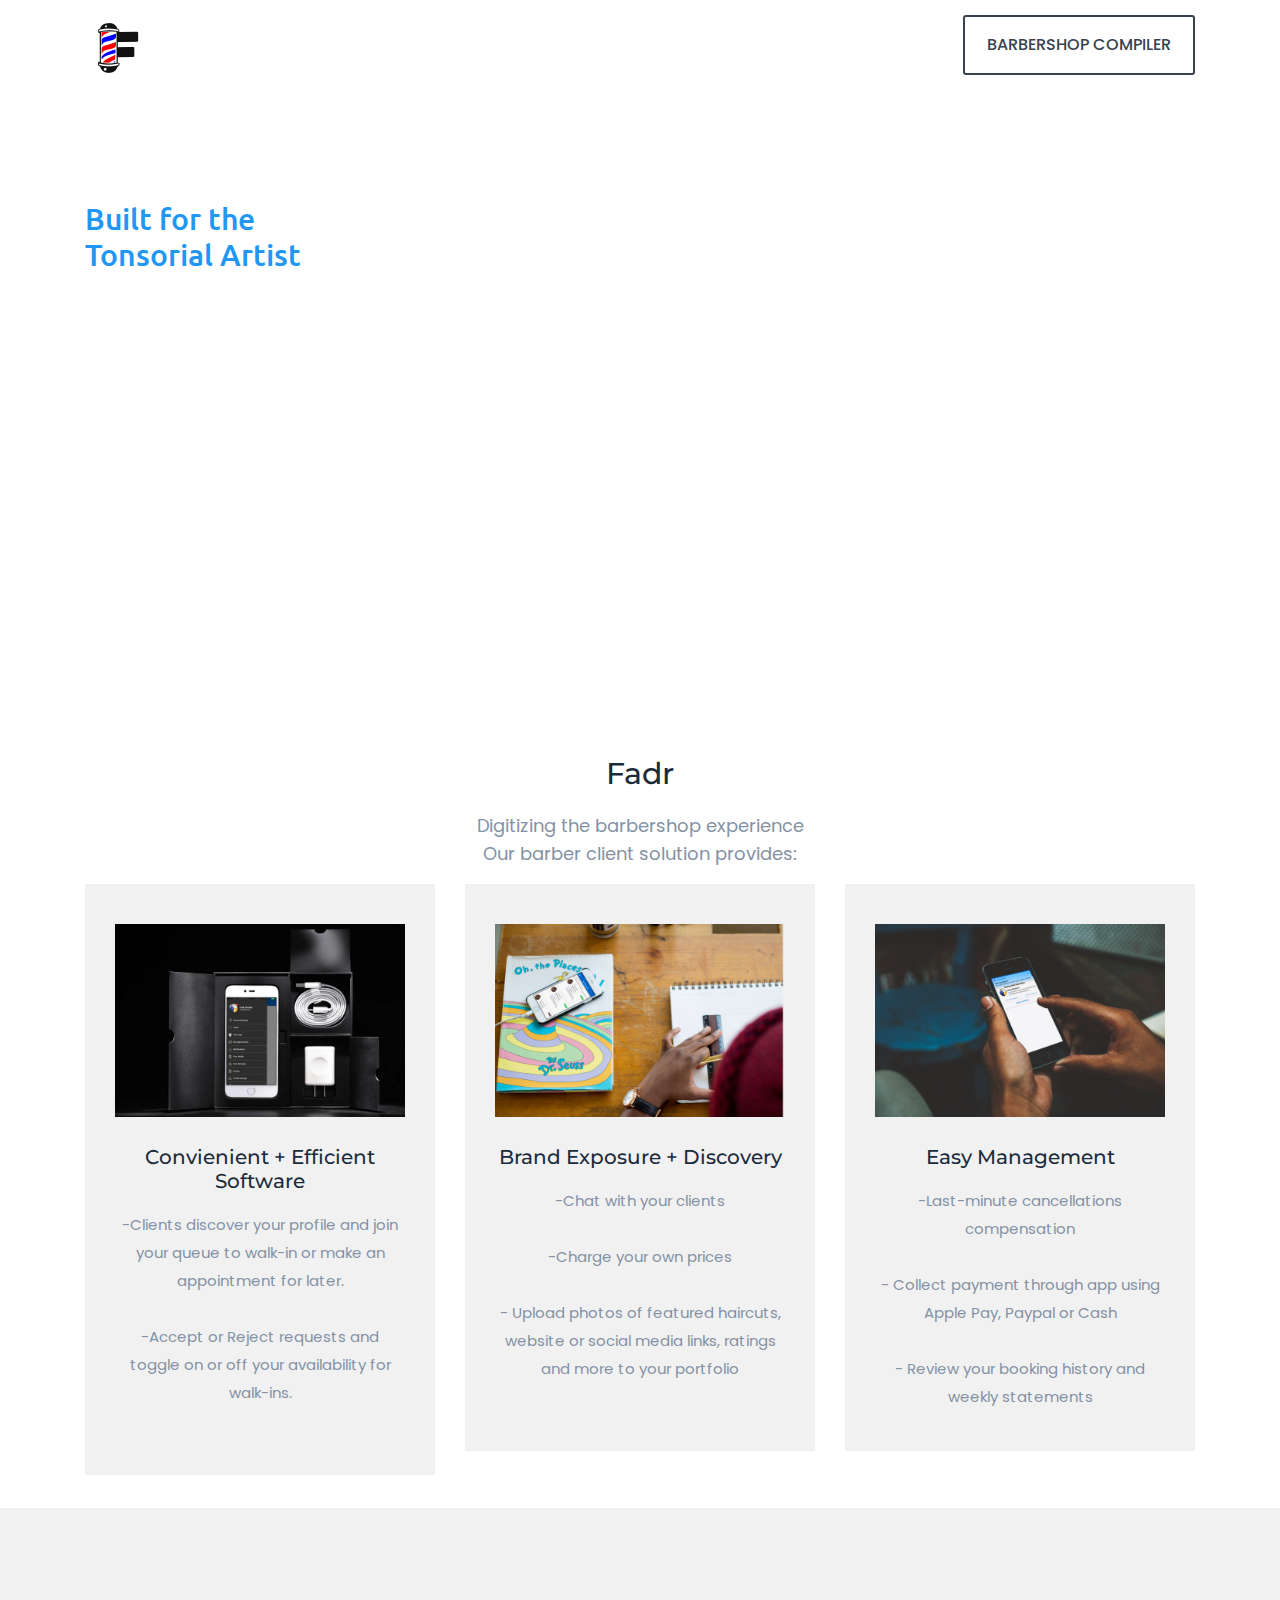
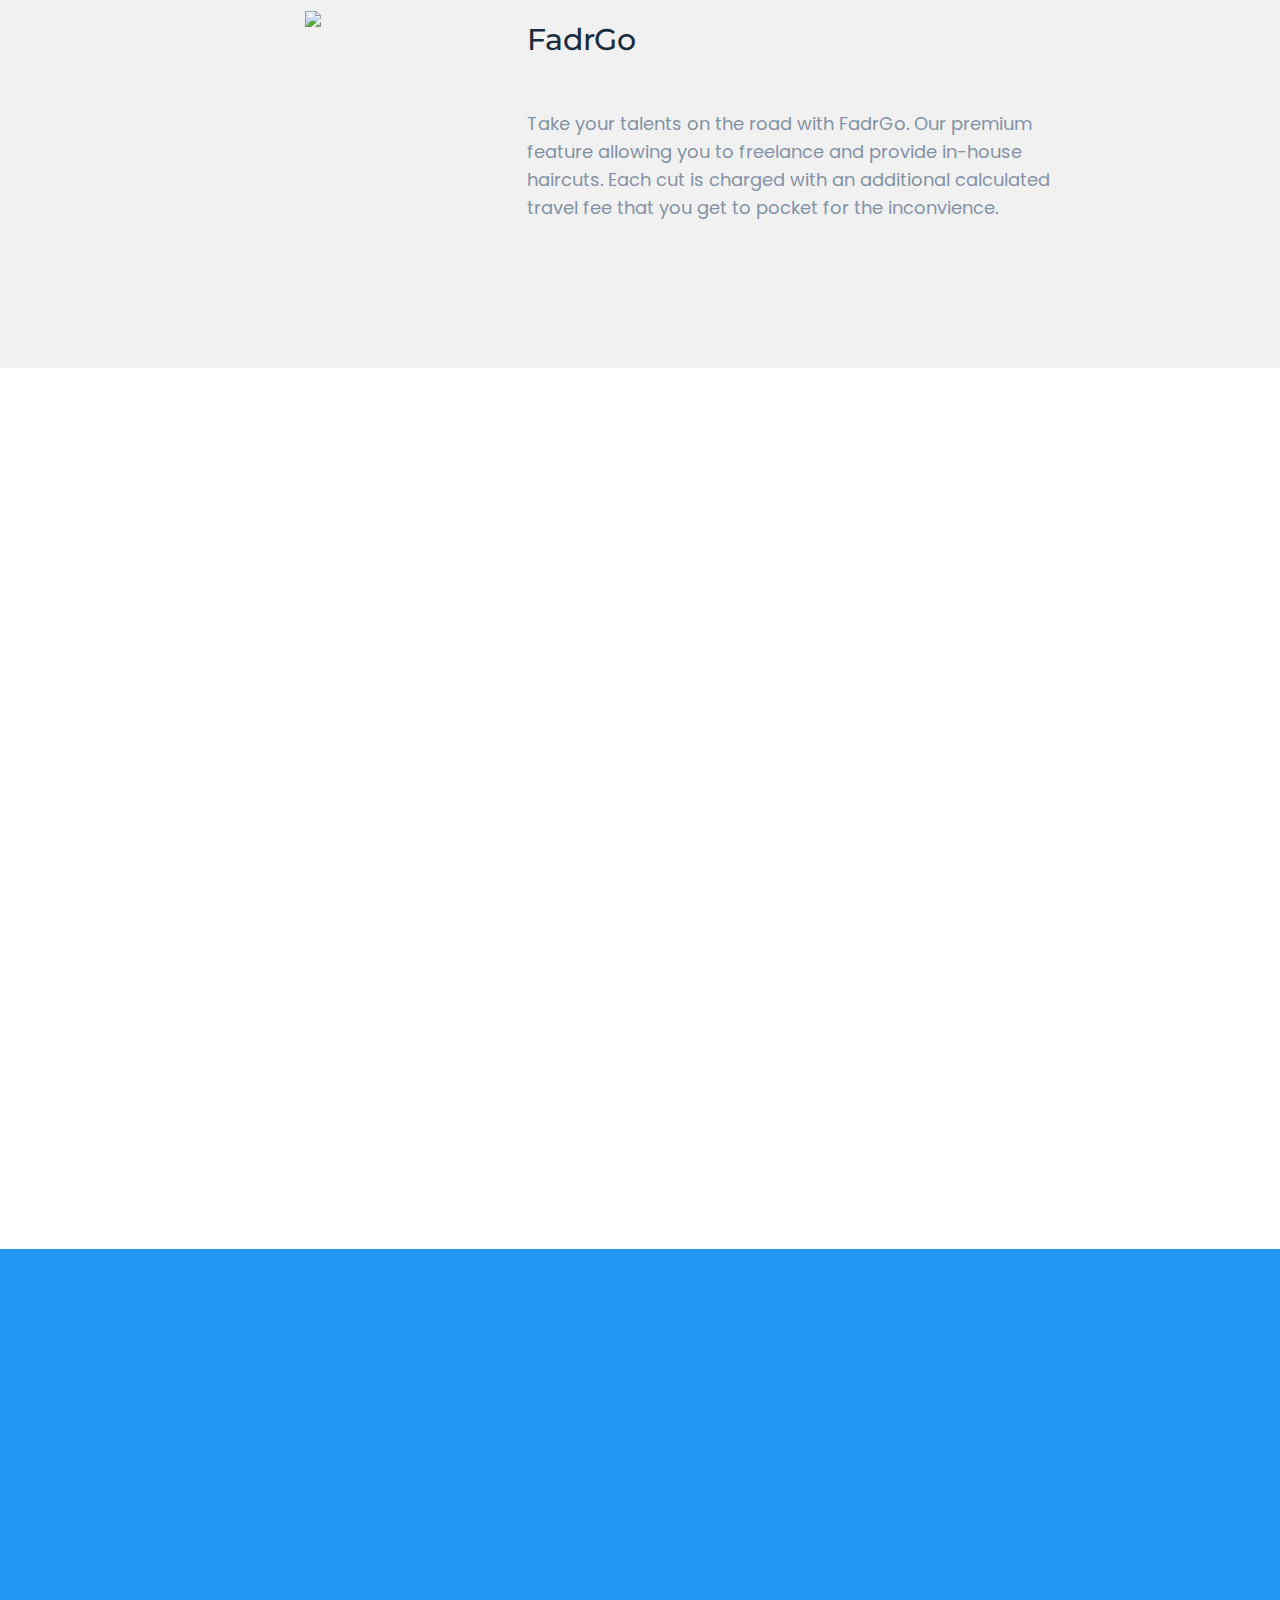
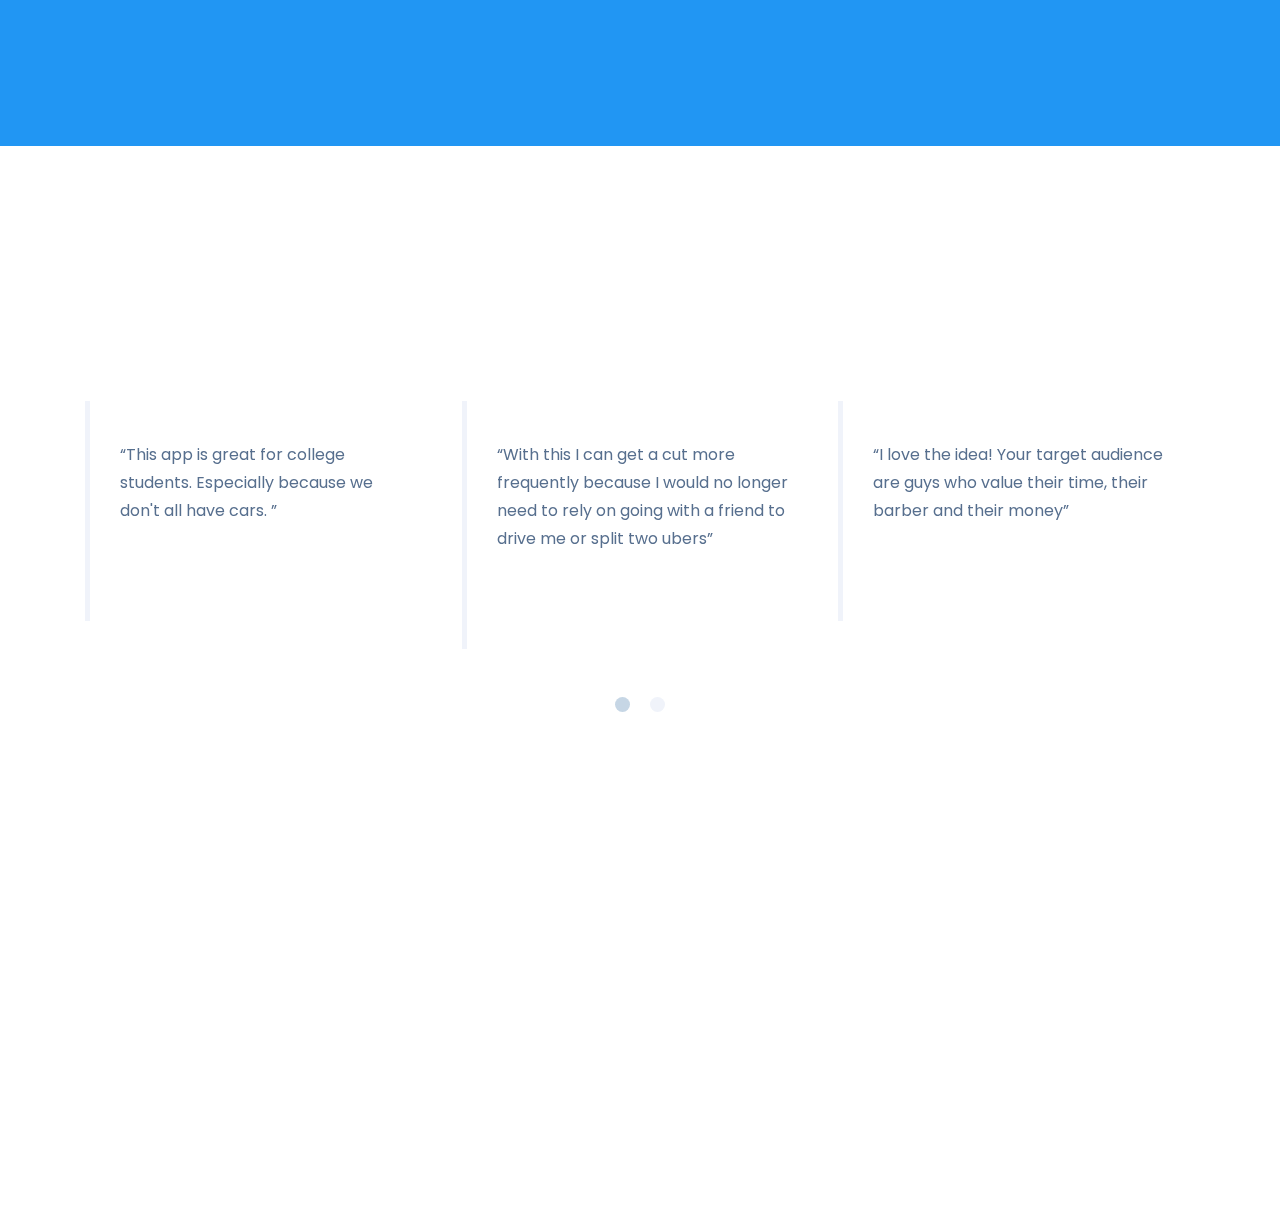
==== commit 89b8c918: "update" ====
--- a/barber.html
+++ b/barber.html
@@ -9,6 +9,7 @@
     <link rel="icon" href="assets/img/favicon.png">
     <!-- TITLE -->
     <title>Fadr - Startup</title>
+	<link rel="stylesheet" href="https://www.w3schools.com/w3css/4/w3.css">
     <!-- bootstrap.min.css -->
     <link href="assets/css/bootstrap.min.css" rel="stylesheet">
     <!-- font-awesome.min.css -->
@@ -22,14 +23,28 @@
     <!-- animate.min.css -->
     <link href="assets/css/animate.min.css" rel="stylesheet">
     <!-- style.css -->
+	<link rel="stylesheet" href="hero-slider-master/css/style.css"> <!-- Resource style -->
     <link href="style.css" rel="stylesheet">
+	
+
+	
+
+  	
+	
     <!--[if lt IE 9]>
         <script src="https://oss.maxcdn.com/html5shiv/3.7.2/html5shiv.min.js"></script>
         <script src="https://oss.maxcdn.com/respond/1.4.2/respond.min.js"></script>
         <![endif]-->
+<style>
+	.boo {
+		background-image:url(assets/img/Midnight-City.jpg);
+		background-size:cover;
+	}
+</style>
 </head>
 
-<body class="home7 ">
+<body class="home2">
+	<script type="text/javascript" src="https://cdn.ywxi.net/js/1.js" async></script>
     <!--  page loader -->
     <div id="loader-wrapper">
         <div id="loader"></div>
@@ -54,8 +69,7 @@
                         <ul id="nav">
                             <li><a href="index.html">Home</a></li>
                             <li><a href="index.html#featured"> Features</a></li>
-							<li><a href="index.html#screenshots">Screenshots</a></li>
-							<li><a href="barber.html">For Barbers</a></li>
+							<li><a href="barber.html">Mission</a></li>
                             <li><a href="#index.htmlcontact">Contact</a></li>
 							<li><a href="index.html#contact">FAQ</a></li>
                         </ul>
@@ -65,201 +79,164 @@
             </div>
         </div>
     </div>
-
-    <!--  about area start -->
-    <div class="home3-about-area ctas wow fadeInUp" id="about">
-        <div class="container">
-            <div class="row">
-                <div class="col-md-4 text-center">
-                    <div class="about-single-item">
+	
+	
+	<div class="home2-hero-area">
+        <div class="container">
+            <div class="row">
+                <div class="col-lg-4 wow fadeInLeft">
+					 <h1 class="w3-text-white section-title">Our Partners<br></h1>
+					<h2 class="w3-text-blue"> Built for the <br> Tonsorial Artist</h2>
+                        <p class="w3-text-white">Fadr isn't just for discovery, we provide the most efficient 
+							barber booking software, the means to grow your personal brand and gain exposure.</p>
+                </div>
+                <div class="col-lg-6 text-center col-md-12 wow fadeInLeft">
+                    <div class="home2-hero-text ">
+                       
+                    </div>
+                </div>
+            </div>
+        </div>
+    </div>
+ <!--  about area start -->
+    <div class="home2-about wow section-title fadeInUp" >
+		<br><br>
+		<center> <h2>Fadr</h2><p>Digitizing the barbershop experience <br> Our barber client solution provides:</p> </center>
+        <div class="container">
+            <div class="row">
+                <div style="margin-top:-60px;" class="col-md-4 text-center">
+                    <div class="w3-light-grey about-single-item">
+                        <img src="assets/barbers/app4.jpg">
                         <div class="about-single-content">
-                            <h4>1. Browse Profiles</h4>
-                            <p>Register an account via the app <br>
-							   Discover approved barbers nearby<br> View their profile, pricing & portfolio </p>
-                        </div>
-                    </div>
-                </div>
-                <div class="col-md-4 text-center">
-                    <div class="about-single-item">
+							<br>
+                            <h4>Convienient + Efficient Software </h4>
+                            <p>-Clients discover your profile and join your queue to walk-in or make an appointment for later. <br><br> -Accept or Reject requests and toggle on or off your availability for walk-ins.</p>
+                        <br></div>
+                    </div>
+                </div>
+                <div style="margin-top:-60px;" class=" col-md-4 text-center">
+                    <div  class="w3-light-grey about-single-item">
+                         <img src="assets/barbers/app.png">
+                        <div class=" about-single-content">
+							<br>
+                            <h4>Brand Exposure + Discovery</h4>
+                            <p>-Chat with your clients <br> <br> -Charge your own prices <br>
+								<br>- Upload photos of featured haircuts, website or social media links, ratings and more to your portfolio</p>
+                       <br> </div>
+                    </div>
+                </div>
+                <div style="margin-top:-60px;" class="col-md-4 text-center">
+                    <div class="w3-light-grey about-single-item">
+                     <img src="assets/barbers/app5.png">
                         <div class="about-single-content">
-                            <h4>2. Book an Appointment</h4>
-                            <p> Select your services <br> Specify any details 
-							<br> Book for right now or later</p>
-                        </div>
-                    </div>
-                </div>
-                <div class="col-md-4 text-center">
-                    <div class="about-single-item">
-                        <div class="about-single-content">
-                            <h4>3. Look Fresh</h4>
-                            <p>Pay for your haircut <br> Rate and Review <br> Save your barber to "Favorites" </p>
-                        </div>
-                    </div>
-                </div>
-            </div>
-        </div>
-    </div>
-    
-    <!--  screenshot area start -->
-    <div id = "screenshots" class="screenshot-area cta3">
-        <div class="container">
-            <div class="row">
-                <div class="col-md-12 wow fadeInUp text-center">
-                    <div class="section-title">
-						<h2>How it works</h2>
-                    </div>
-                </div>
-            </div>
-            <div class="row">
-                <div class="col-md-12">
-                    <div class="screenshot-home3-slide">
-                        <div class="screenshot-single-slide">
-                            <img src="assets/screens/IMG_4594.jpeg" alt="">
-                        </div>
-                        <div class="screenshot-single-slide">
-                            <img src="assets/screens/IMG_4597.jpeg" alt="">
-                        </div>
-                        <div class="screenshot-single-slide">
-                            <img src="assets/screens/IMG_4592.jpeg" alt="">
-                        </div>
-                        <div class="screenshot-single-slide">
-                            <img src="assets/screens/Image-1-5.jpg" alt="">
-                        </div>
-                        <div class="screenshot-single-slide">
-                            <img src="assets/screens/IMG_4599.jpeg" alt="">
-                        </div>
-                        <div class="screenshot-single-slide">
-                            <img src="assets/screens/IMG_4596.png" alt="">
-                        </div>
-                    </div>
-                </div>
-            </div>
-        </div>
-    </div>
-    <!--  screenshot area end -->
-    <!--  video area start --
-    <div class="video-area-cta">
-        <div class="container">
-            <div class="row">
-                <div class="col-md-12 wow fadeInUp text-center">
-                    <div class="section-title ctas1">
-                        <h2>Watch Video</h2>
-                        <p>Most such devices are sold with several apps bundled as pre-installed software,
-                            <br> such as a web browser, email client, calendar, mapping program.</p>
-                    </div>
-                    <div class="video-btn-section">
-                        <a href="https://www.youtube.com/watch?v=0WWzgGyAH6Y" class="video-btn mfp-iframe">
-                            <img src="assets/img/video-icon.png" alt="">
-                        </a>
-                    </div>
-                </div>
-            </div>
-        </div>
-    </div>
-    <!--  video area end -->
-    <!--  pricing area start --
-    <div class="pricng-area wow fadeInUp" id="pricing">
+							<br>
+                            <h4>Easy Management</h4>
+                            <p>-Last-minute cancellations compensation<br><br> 
+								- Collect payment through app using Apple Pay, Paypal or Cash<br><br> 
+								- Review your booking history and weekly statements </p>
+                        </div>
+                    </div>
+                </div>
+            </div>
+        </div>
+    </div>
+    <!--  about area end -->
+ 
+<!-- Second Grid -->
+<div class="w3-row-padding cta w3-light-grey w3-padding-64 w3-container">
+  <div class="w3-content">
+    <div class="w3-third w3-center w3-padding-32">
+      <img  src="assets/barbers/1.png" width="100%">
+    </div>
+
+    <div class="w3-twothird section-title" style="padding:50px;" >
+      <h2>FadrGo</h2>
+      <p class="w3-padding-32"> Take your talents on the road with FadrGo. Our premium feature allowing you to freelance and provide in-house haircuts. Each cut is charged with an additional calculated travel fee that you get to pocket for the inconvience.
+		  </p>
+  </div>
+</div>
+	
+	</div>
+    <!--- Apply Today---> 
+	<!--  pricing area start -->
+    <div class="pricng-area cta w3-white wow fadeInUp" id="pricing">
         <div class="container">
             <div class="row">
                 <div class="col-md-12 text-center">
                     <div class="section-title cta-pricing">
                         <h2>Pricing</h2>
-                        <p>Most such devices are sold with several apps bundled as pre-installed software,
-                        <br> such as a web browser, email client, calendar, mapping program.</p>
+						<p> Choose a plan that works best for your business</p>
                     </div>
                 </div>
             </div>
             <div class="row">
                 <div class="col-lg-10 offset-lg-1 col-md-12">
                     <div class="row">
-                        <div class="col-md-4 ctas-p text-center">
-                            <div class="single-pricing ct7">
-                                <h5>Basic</h5>
-                                <h4>$10 <span>/mo</span></h4>
+                        <div class="col-md-6 text-center">
+                            <div class="single-pricing">
+                                <h5>Fadr Barber</h5>
+                                <h4>$25 <span>/mo</span></h4>
                                 <ul>
-                                    <li>1 user</li>
-                                    <li>10 projects</li>
-                                    <li>access to all features</li>
-                                    <li>24/7 support</li>
+									<li>Discoverable Profile</li>
+                                    <li>Virtual Queue for Walk-Ins</li>
+                                    <li>Appointment Scheduler</li>
+									<li>Chat</li>
+									<li>Charge your own prices</li>
+                                    <li>Direct Deposit <br> Weekly Performance Statements</li>
                                 </ul>
-                                <a href="#" class="price-btn">ordre now</a>
+                              
                             </div>
                         </div>
-                        <div class="col-md-4 text-center">
+                        <div class="col-md-6 text-center">
                             <div class="single-pricing">
-                                <h5>Standard</h5>
-                                <h4>$20 <span>/mo</span></h4>
+                                <h5>Fadr Go</h5>
+                                <h4>$35 <span>/mo</span></h4>
                                 <ul>
-                                    <li>3 user</li>
-                                    <li>20 projects</li>
-                                    <li>access to all features</li>
-                                    <li>24/7 support</li>
+									<li>Fadr Barber features +</li>
+                                    <li>Freelance Management</li>
+									<li>Live Status Updates</li>
+									<li>Live Tracking</li>
+									<li>  -  </li>
+									<li>  -  </li>
+									<li>  -  </li>
                                 </ul>
-                                <a href="#" class="price-btn">ordre now</a>
+                              
                             </div>
                         </div>
-                        <div class="col-md-4 ctass-p text-center">
-                            <div class="single-pricing ct8">
-                                <h5>Premium</h5>
-                                <h4>$40 <span>/mo</span></h4>
-                                <ul>
-                                    <li>7 user</li>
-                                    <li>10 projects</li>
-                                    <li>access to all features</li>
-                                    <li>24/7 support</li>
-                                </ul>
-                                <a href="#" class="price-btn">ordre now</a>
-                            </div>
-                        </div>
                     </div>
                 </div>
             </div>
         </div>
     </div>
     <!--  pricing area end -->
-    <!--  get area start -->
-    <div class="get-area">
-        <div class="container">
-            <div class="row">
-                <div class="col-md-4 wow fadeInRight">
+    <div class="get-area cta w3-blue">
+        <div class="container">
+            <div class="row">
+                <div class="col-lg-5 wow fadeInRight">
                     <div class="get-app-right">
-						<br><br><br><br> <br>
-                        <img src="assets/img/github-logo.png" alt="">
-						<br> <br> <br>
-						<center> 
-						 <a  style=" background: #000 ; text-align: center"href="#", class="btn btn-info btn-lg btn-round"> View Project </a>
-                   </center>
-					</div>
-                </div>
-                <div class="col-lg-7 offset-lg-1 col-md-10 wow fadeInRight">
+                        <img style = "margin-top: -90px;" src="assets/img/get-app-mobile.png" alt="">
+                    </div>
+                </div>
+                <div class="col-lg-7 wow fadeInRight">
                     <div class="get-area-left">
-                        <h1>Barber Shop Review Compiler</h1>
-                        <p>Suppose you were looking for a new barber <br><br>
-						Using traditional methods, you would search for a shop near you, using Google and Yelp. We have a developed a web application to do one 
-							search and find shops within a specified radius of a user using the Google Places and Yelp API; it returns to you a list of results 
-							from both Yelp and Google in which you can browse through ratings, photos, locations and reviews of barberhsops near you. <br><br>
-							However, Fadr hopes to make this process much easier.
-							<!---
+                        <h1>Apply Today!</h1>
+                        <p>Mobile apps were originally offered for general productivity information retrieval, including email, calendar, contacts, stock market and weather information. public demand and the availability of developer tools drove rapid expansion into other categories, such as those handled.</p>
                         <div class="get-app-mobile-app">
-                            <a href="#" class="home7-get-btn"></a>
-                            <a href="#" class="home7-get-btn2"></a>
-                        </div>
--->
+                           <a class="typeform-share button" href="https://fadr.typeform.com/to/MTRnGF" data-mode="popup" style="display:inline-block;text-decoration:none;background-color:#37404A;color:white;cursor:pointer;font-family:Helvetica,Arial,sans-serif;font-size:20px;line-height:50px;text-align:center;margin:0;height:50px;padding:0px 33px;border-radius:25px;max-width:100%;white-space:nowrap;overflow:hidden;text-overflow:ellipsis;font-weight:bold;-webkit-font-smoothing:antialiased;-moz-osx-font-smoothing:grayscale;" target="_blank">Apply Now </a> <script> (function() { var qs,js,q,s,d=document, gi=d.getElementById, ce=d.createElement, gt=d.getElementsByTagName, id="typef_orm_share", b="https://embed.typeform.com/"; if(!gi.call(d,id)){ js=ce.call(d,"script"); js.id=id; js.src=b+"embed.js"; q=gt.call(d,"script")[0]; q.parentNode.insertBefore(js,q) } })() </script></div>
                     </div>
                 </div>
             </div>
         </div>
     </div>
     <!--  get area end -->
-    <!--  testimonial area start --
+    <!--  testimonial area start -->
     <div class="testimonial-area cta" id="testimonial">
         <div class="container">
             <div class="row">
                 <div class="col-md-12 wow fadeInUp text-center">
                     <div class="section-title">
                         <h2>Testimonials</h2>
-                        <p>Most such devices are sold with several apps bundled as pre-installed software,
-                            <br> such as a web browser, email client, calendar, mapping program.</p>
+                        <p>Here's what people are saying</p>
                     </div>
                 </div>
             </div>
@@ -268,195 +245,38 @@
                     <div class="testimonial-slide">
                         <div class="testimonial-single-slide">
                             <div class="testimonial-slide-content">
-                                <p>“Developing apps for mobile devices requires considering the constraints and features of these devices. Mobile devices run on battery and have less powerful processors.”</p>
-                            </div>
-                            <div class="testimonial-slide-meta">
-                                <img src="assets/img/testimonial-slide-meta1.png" alt="">
-                                <span class="testimonial-meta">
-                                    <span class="meta-title">Elijah Terry</span>
-                                <br>
-                                <span class="meta-content">CEO, Imagine Dragon Inc.</span>
-                                </span>
-                            </div>
+                                <p>“This app is great for college students. Especially because we don't all have cars. ”</p>
+                            <br><br></div>
                         </div>
                         <div class="testimonial-single-slide">
                             <div class="testimonial-slide-content">
-                                <p>“Developing apps for mobile devices requires considering the constraints and features of these devices. Mobile devices run on battery and have less powerful processors.”</p>
-                            </div>
-                            <div class="testimonial-slide-meta">
-                                <img src="assets/img/testimonial-slide-meta2.png" alt="">
-                                <span class="testimonial-meta">
-                                    <span class="meta-title">Daniel Wells</span>
-                                <br>
-                                <span class="meta-content">Android Developer, SW&Z</span>
-                                </span>
-                            </div>
+                                <p>“With this I can get a cut more frequently because I would no longer need to rely on going with a friend to drive me or split two ubers”</p>
+                             <br><br></div>
                         </div>
                         <div class="testimonial-single-slide">
                             <div class="testimonial-slide-content">
-                                <p>“Developing apps for mobile devices requires considering the constraints and features of these devices. Mobile devices run on battery and have less powerful processors.”</p>
-                            </div>
-                            <div class="testimonial-slide-meta">
-                                <img src="assets/img/testimonial-slide-meta3.png" alt="">
-                                <span class="testimonial-meta">
-                                    <span class="meta-title">Robert Evans</span>
-                                <br>
-                                <span class="meta-content">SEO Specialist, Singleappel</span>
-                                </span>
-                            </div>
+                                <p>“I love the idea! Your target audience are guys who value their time, their barber and their money”</p>
+                             <br><br></div>
+                           
                         </div>
                         <div class="testimonial-single-slide">
                             <div class="testimonial-slide-content">
-                                <p>“Developing apps for mobile devices requires considering the constraints and features of these devices. Mobile devices run on battery and have less powerful processors.”</p>
-                            </div>
-                            <div class="testimonial-slide-meta">
-                                <img src="assets/img/testimonial-slide-meta2.png" alt="">
-                                <span class="testimonial-meta">
-                                    <span class="meta-title">Daniel Wells</span>
-                                <br>
-                                <span class="meta-content">Android Developer, SW&Z</span>
-                                </span>
-                            </div>
-                        </div>
-                    </div>
-                </div>
-            </div>
-        </div>
-    </div>
-    <!--  testimonial area end -->
-    <!--  counter area start --
-    <div class="counter-area wow fadeInUp">
-        <div class="container">
-            <div class="row">
-                <div class="col-md-3 text-center">
-                    <a href="#" class="single-counter">
-                        <img src="assets/img/counter-icon1.png" alt="">
-                        <h1>15K+</h1>
-                        <p>App Downloads</p>
-                    </a>
-                </div>
-                <div class="col-md-3 text-center">
-                    <a href="#" class="single-counter">
-                        <img src="assets/img/counter-icon2.png" alt="">
-                        <h1>400+</h1>
-                        <p>Happy Clients</p>
-                    </a>
-                </div>
-                <div class="col-md-3 text-center">
-                    <a href="#" class="single-counter">
-                        <img src="assets/img/counter-icon3.png" alt="">
-                        <h1>8K+</h1>
-                        <p>Active Users</p>
-                    </a>
-                </div>
-                <div class="col-md-3 text-center">
-                    <a href="#" class="single-counter">
-                        <img src="assets/img/counter-icon4.png" alt="">
-                        <h1>900+</h1>
-                        <p>Total Reviews</p>
-                    </a>
-                </div>
-            </div>
-        </div>
-    </div>
-    <!--  counter area end -->
-    <!--  blog area start -->
-    <div class="blog-slide-area cta3">
-        <div class="container">
-            <div class="row">
-                <div class="col-md-12 wow fadeInUp text-center">
-                    <div class="section-title">
-                        <h2>Meet our Team</h2>
-                        <p>Five Computer Science Majors Who Love To Look Sharp!</p> <br> <br>
-                    </div>
-                </div>
-            </div>
-           
-<div class="container">
-      <div class="row">
-           <br><br>
-                        <div class="col-md-15">
-                            <div class="team-member">
-                                <div>
-                                    <img src="assets/img/cameron.JPG" alt="team member" class="team-img">
-                                </div>
-                                <div class="team-hover">
-                                    <div style="text-align: center" class="desk">
-										<br>
-                                        <h4>Cameron King </h4> <br>
-                                        <p>Duke University <br>
-										CEO & Co-Founder</p>
-                                    </div>
-                                </div>
-                            </div>
-                        </div>
-                         <div class="col-md-15">
-                            <div class="team-member">
-                                <div>
-                                    <img src="assets/img/pelham.png" alt="team member" class="team-img">
-                                </div>
-                                <div class="team-hover">
-                                    <div style="text-align: center" class="desk">
-										<br>
-                                        <h4>Pelham Van Cooten</h4>
-                                        <p>Duke University <br>
-										CFO & Co-Founder</p>
-                                    </div>
-                                </div>
-                            </div>
-                        </div>
-		   <div class="col-md-15">
-                            <div class="team-member">
-                                <div>
-                                    <img src="assets/img/taylor.jpeg" alt="team member" class="team-img">
-                                </div>
-                                <div class="team-hover">
-                                    <div style="text-align: center" class="desk">
-										<br>
-                                        <h4>Taylor Albus</h4> <br>
-                                        <p>Duke University <br>
-										Product + Marketing</p>
-                                    </div>
-                                </div>
-                            </div>
-                        </div>
-
-				 <div class="col-md-15">
-                            <div class="team-member">
-                                <div>
-                                    <img src="assets/img/mamadou.jpeg" alt="team member" class="team-img">
-                                </div>
-                                <div class="team-hover">
-                                    <div style="text-align: center" class="desk">
-										<br>
-                                        <h4>Mamadou Diallo</h4> <br>
-                                        <p>Stanford University <br>
-										Product + Marketing</p>
-                                    </div>
-                                </div>
-                            </div>
-                        </div>
-					 <div class="col-md-15">
-                            <div>
-                                <div>
-                                    <img src="assets/img/mekhi.jpeg" alt="team member" class="team-img">
-                                </div>
-                                <div class="team-hover">
-                                    <div style="text-align: center" class="desk">
-										<br>
-                                        <h4>Mekhi Jones</h4> <br>
-                                        <p>Stanford University <br>
-										Product + Marketing</p>
-                                    </div>
-                                </div>
-                            </div>
-                        </div>
- 					</div>
-                </div>
-            </div>	
-        </div>
-    <!--  blog area end -->
-    <!--  contact area start -->
+                                <p>“As a single mother raising two boys, I didn't always trust the first place we saw. This would've made the process way easier.”</p>
+                             <br><br></div>
+                        </div>
+						  <div class="testimonial-single-slide">
+                            <div class="testimonial-slide-content">
+                                <p>“You should be charging more for this. You're doing everything I wish Styleseat did for me but for less.”</p>
+                             <br><br></div>
+                        </div>
+                    </div>
+                </div>
+            </div>
+        </div>
+		 <br><br> <br><br> <br><br>
+    </div>
+    
+    <!--  contact area start --
     <div class="contact-area cta3" id="contact">
         <div class="container">
             <div class="row">
@@ -513,7 +333,7 @@
     <!--  contact area end -->
     <!--  footer area start -->
     <div class="footer-area cta3 wow fadeInUp">
-        <div class="container">
+        <div class=" container">
             <div class="row">
                 <div class="col-md-12 text-center">
                     <div class="footer-menu">
@@ -551,6 +371,30 @@
             </div>
         </div>
     </div>
+	
+		<script src="hero-slider-master/js/main.js"></script> <!-- Resource JavaScrip -->
+	
+<script>
+// Slideshow
+var slideIndex = 1;
+showDivs(slideIndex);
+
+function plusDivs(n) {
+  showDivs(slideIndex += n);
+}
+
+function showDivs(n) {
+  var i;
+  var x = document.getElementsByClassName("mySlides");
+  if (n > x.length) {slideIndex = 1}    
+  if (n < 1) {slideIndex = x.length}
+  for (i = 0; i < x.length; i++) {
+     x[i].style.display = "none";  
+  }
+  x[slideIndex-1].style.display = "block";  
+}
+</script>
+
     <!--  footer area end -->
     <!-- jquery.js -->
     <script src="assets/js/jquery.js"></script>
--- a/style.css
+++ b/style.css
@@ -2582,17 +2582,17 @@
 ====/========        =======/==== */
 
 .home2-hero-area {
-	background-image: -webkit-linear-gradient(0deg, #2196f3 0%, #3074d4 60%, #3f51b5 100%);
-	background-image: -ms-linear-gradient(0deg, #2196f3 0%, #3074d4 60%, #3f51b5 100%);
+	background-image: url(assets/barbers/2.png);
+	background-position:top;
+	background-size: cover;
 	padding-top: 140px;
 	padding-bottom: 80px;
 	position: relative;
-	overflow: hidden;
-}
-
+	overflow:visible;
+	min-height: 700px;
+}
 .home2-hero-area:after,
 .home2-hero-area:before {
-	background: url(assets/svg/home2-hero-circle-small.svg);
 	position: absolute;
 	right: -461px;
 	top: -418px;
@@ -2606,7 +2606,6 @@
 }
 
 .home2-hero-area:before {
-	background: url(assets/svg/home2-hero-circle-big.svg);
 	right: -619px;
 	top: -576px;
 	height: 135%;
@@ -2614,6 +2613,7 @@
 	background-position: top right;
 }
 
+
 a.header-btn.cta:hover {
 	opacity: 1;
 	-ms-filter: "progid:DXImageTransform.Microsoft.Alpha(Opacity=100)";
@@ -2637,8 +2637,19 @@
 }
 
 @media (max-width: 767px) {
+	.home2-hero-area{
+		background-color: #2196f3;
+		background-image: none;
+	}
+	
+	.mob{
+		text-align: center;
+		margin-right: -140px;
+	}
+	
 	.home2-hero-text h1 {
 		font-size: 25px;
+		color: #fff
 	}
 }
 
@@ -2974,6 +2985,11 @@
 	padding-top: 300px;
 	padding-bottom: 240px;
 	overflow: hidden;
+}
+
+,jokes{
+	
+	
 }
 
 @media only screen and (min-width: 992px) and (max-width: 1200px) {
@@ -5304,6 +5320,14 @@
 	width: 100%;
 	z-index: 9999;
 }
+
+div#sticky-wrapper2 {
+	position: absolute;
+	width: 100%;
+	z-index: 9999;
+	background-color: rgba(33, 150, 243, 0.44);
+}
+
 
 div#sticky-wrapper.is-sticky .header-area {
 	padding-bottom: 8px;
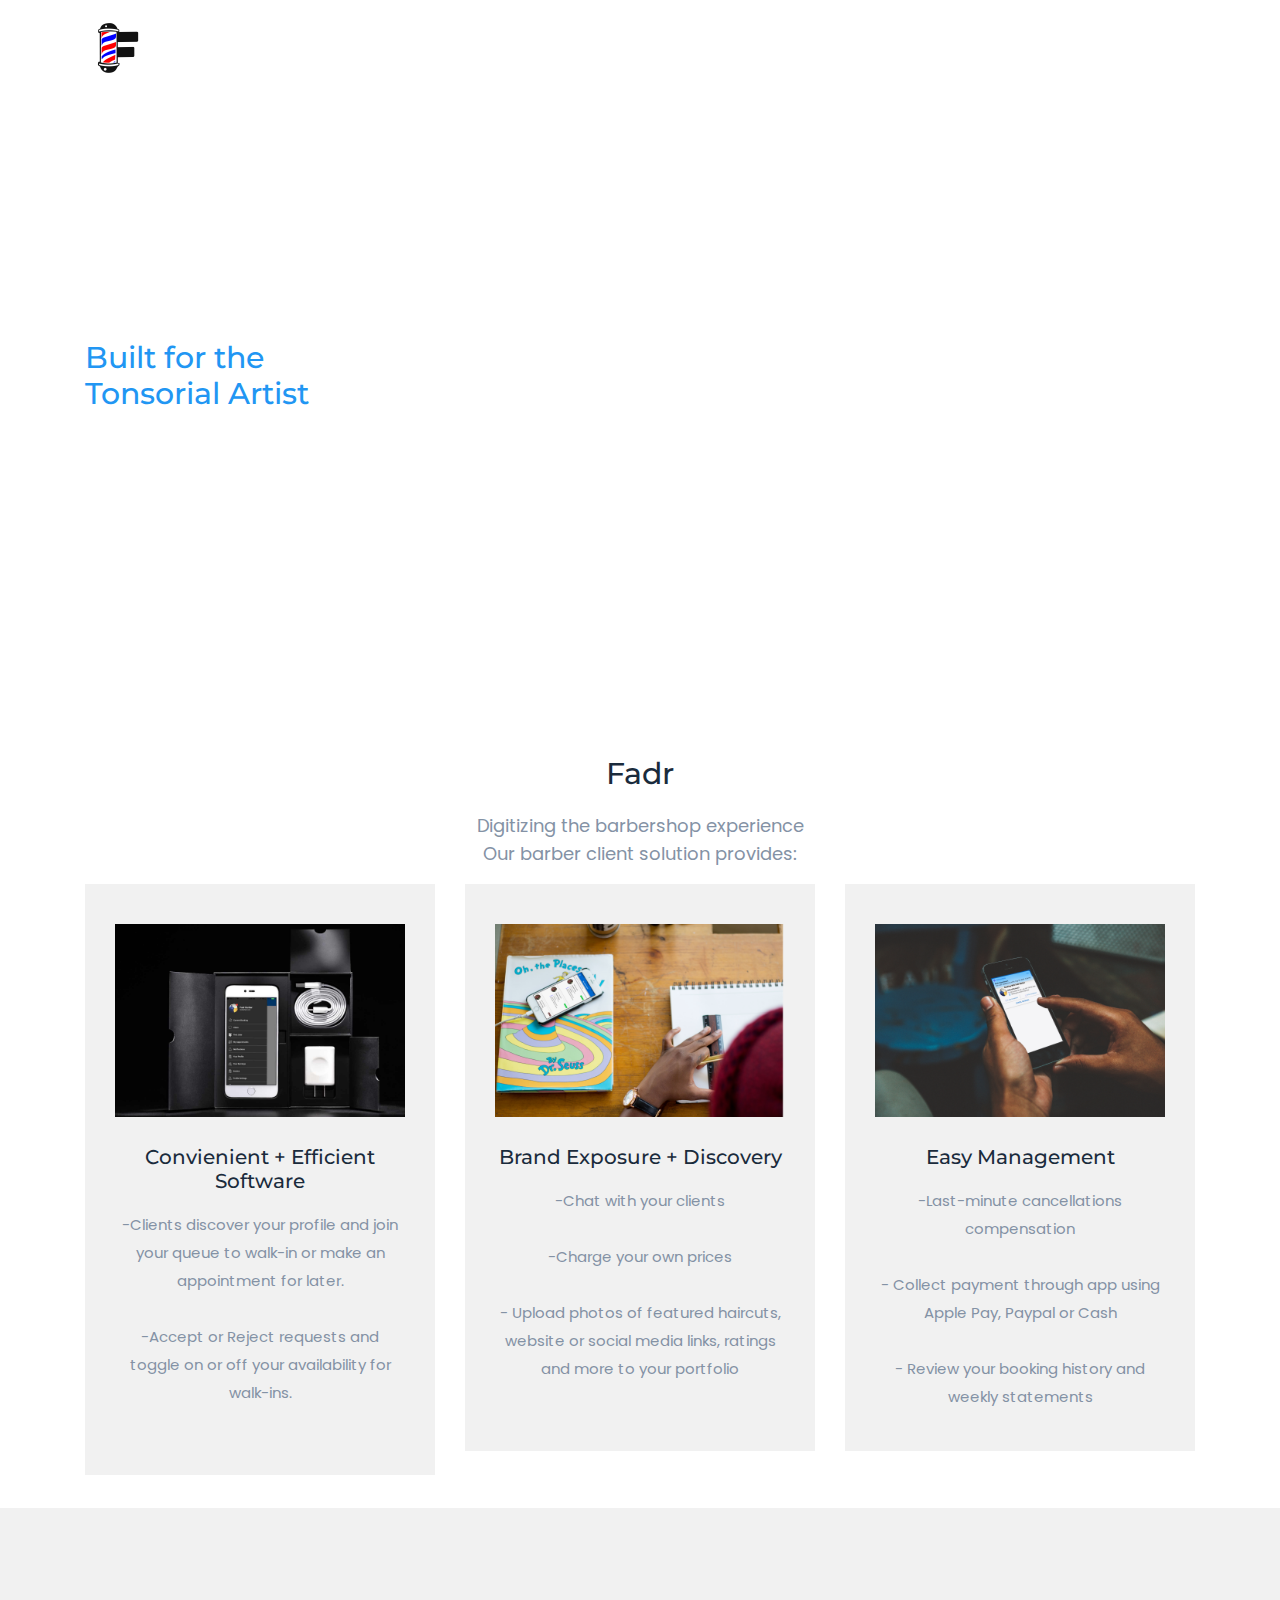
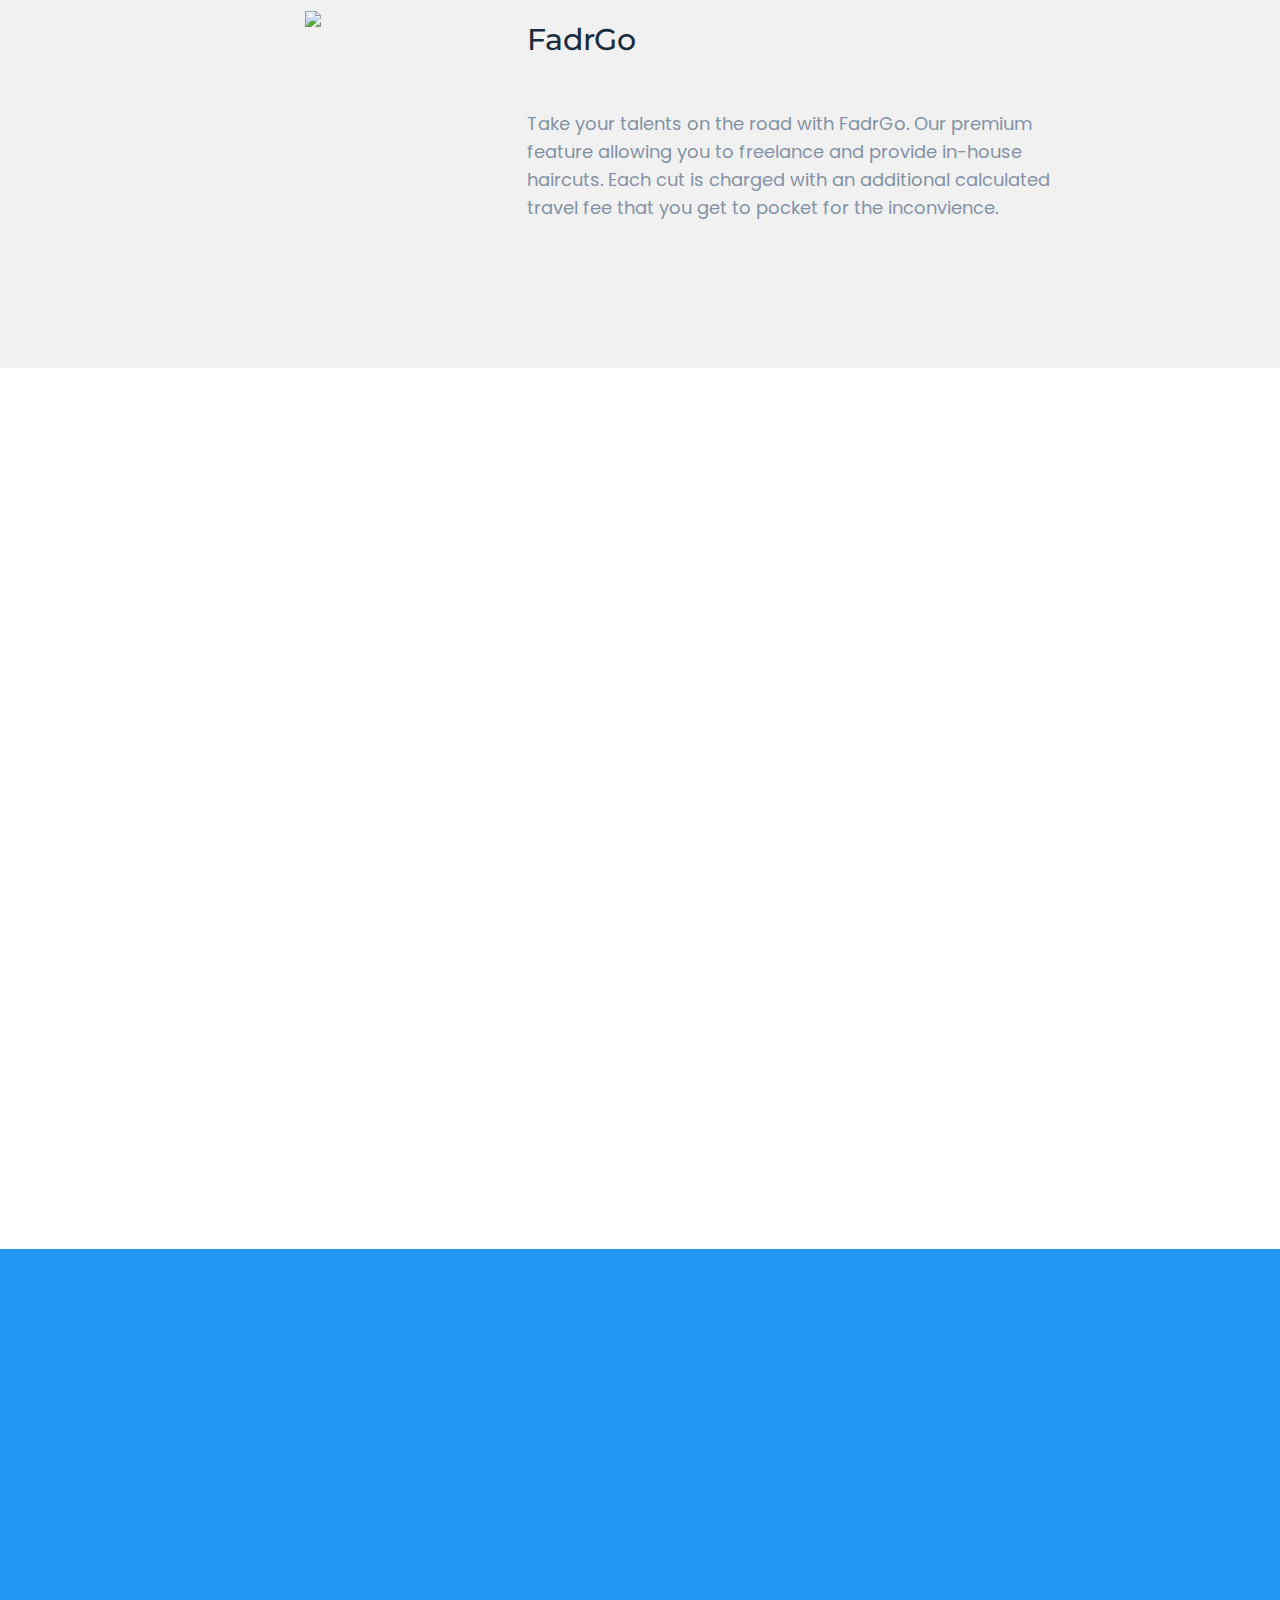
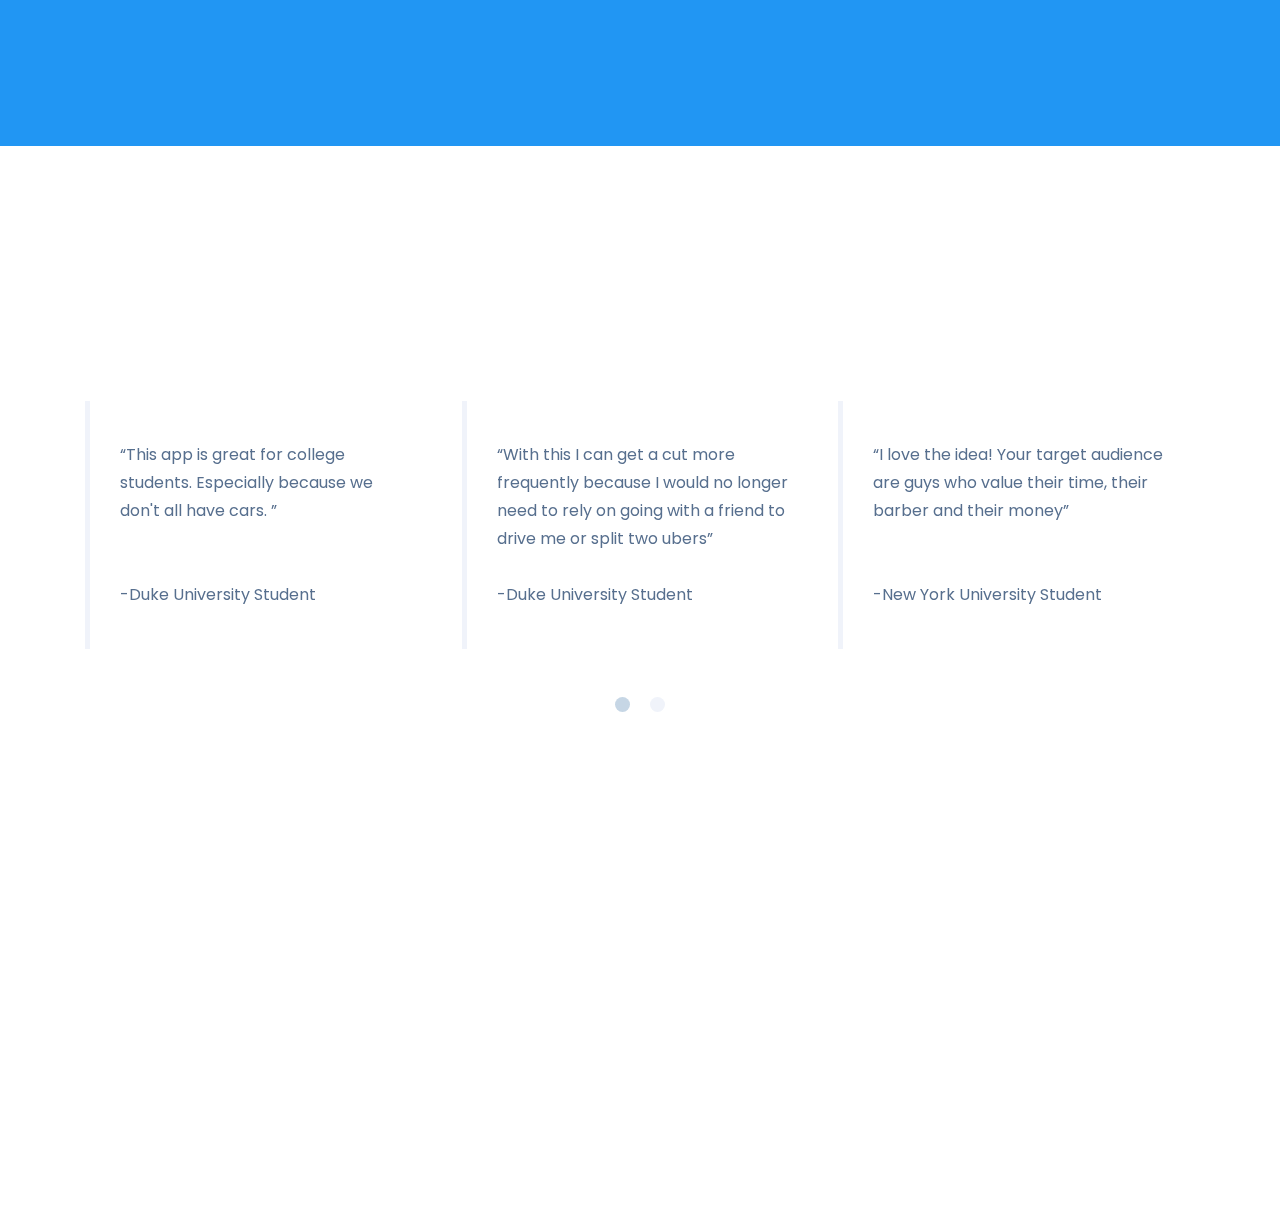
==== commit 2fef70b4: "update" ====
--- a/barber.html
+++ b/barber.html
@@ -36,10 +36,17 @@
         <script src="https://oss.maxcdn.com/respond/1.4.2/respond.min.js"></script>
         <![endif]-->
 <style>
-	.boo {
-		background-image:url(assets/img/Midnight-City.jpg);
-		background-size:cover;
+	.top {
+		margin-top: -50px; 
+		margin-bottom:205px;
 	}
+	
+	@media (max-width: 767px) {
+		.top h2{
+			color: red
+		}
+}
+	
 </style>
 </head>
 
@@ -69,9 +76,10 @@
                         <ul id="nav">
                             <li><a href="index.html">Home</a></li>
                             <li><a href="index.html#featured"> Features</a></li>
-							<li><a href="barber.html">Mission</a></li>
+							<li><a href="barber.html">Partners</a></li>
+							<li><a href="mission.html">Mission</a></li>
                             <li><a href="#index.htmlcontact">Contact</a></li>
-							<li><a href="index.html#contact">FAQ</a></li>
+							<li><a href="faq.html">FAQ</a></li>
                         </ul>
 						 <a id="index.html#compiler" class="header-btn">Barbershop Compiler</a>
                     </div>
@@ -81,11 +89,11 @@
     </div>
 	
 	
-	<div class="home2-hero-area">
-        <div class="container">
+	<div class="home2-hero-area section-title">
+        <div class="container">
+			<div class ="w3-center top"> <h1 class="w3-text-white ">Our Partners<br></h1> </div>
             <div class="row">
                 <div class="col-lg-4 wow fadeInLeft">
-					 <h1 class="w3-text-white section-title">Our Partners<br></h1>
 					<h2 class="w3-text-blue"> Built for the <br> Tonsorial Artist</h2>
                         <p class="w3-text-white">Fadr isn't just for discovery, we provide the most efficient 
 							barber booking software, the means to grow your personal brand and gain exposure.</p>
@@ -246,28 +254,28 @@
                         <div class="testimonial-single-slide">
                             <div class="testimonial-slide-content">
                                 <p>“This app is great for college students. Especially because we don't all have cars. ”</p>
-                            <br><br></div>
+                            <br><br><p>-Duke University Student</p></div>
                         </div>
                         <div class="testimonial-single-slide">
                             <div class="testimonial-slide-content">
                                 <p>“With this I can get a cut more frequently because I would no longer need to rely on going with a friend to drive me or split two ubers”</p>
-                             <br><br></div>
+                             <br><p>-Duke University Student</p></div>
                         </div>
                         <div class="testimonial-single-slide">
                             <div class="testimonial-slide-content">
                                 <p>“I love the idea! Your target audience are guys who value their time, their barber and their money”</p>
-                             <br><br></div>
+                             <br><br><p>-New York University Student</p></div>
                            
                         </div>
                         <div class="testimonial-single-slide">
                             <div class="testimonial-slide-content">
                                 <p>“As a single mother raising two boys, I didn't always trust the first place we saw. This would've made the process way easier.”</p>
-                             <br><br></div>
+                             <br><p>-Parent (NYC)</p></div>
                         </div>
 						  <div class="testimonial-single-slide">
                             <div class="testimonial-slide-content">
                                 <p>“You should be charging more for this. You're doing everything I wish Styleseat did for me but for less.”</p>
-                             <br><br></div>
+                             <br><br><p>- Durham, NC Barber</p></div>
                         </div>
                     </div>
                 </div>
@@ -339,8 +347,8 @@
                     <div class="footer-menu">
                         <ul id="footer-list">
                             <li><a href="#">Home</a></li>
-                            <li><a href="#">Features</a></li>
-                            <li><a href="#">For Barbers</a></li>
+                            <li><a href="#">Screenshots</a></li>
+							<li><a href="#">Mission</a></li>
 							<li><a href="#">FAQs</a></li>
                             <li><a href="#">Contact</a></li>
                         </ul>
--- a/style.css
+++ b/style.css
@@ -828,7 +828,7 @@
 body.home4 div#sticky-wrapper.is-sticky .header-area .mainmenu ul li.active a,
 .home3 div#sticky-wrapper.is-sticky .header-area .mainmenu ul li a:hover,
 .home4 div#sticky-wrapper.is-sticky .header-area .mainmenu ul li a:hover {
-	color: #9052b5;
+	color: dodgerblue;
 }
 
 .home3-theme-bg,
@@ -2725,7 +2725,7 @@
 }
 
 body.home6 .contact-area.cta5 .home-2-form-submit input[type="submit"]:hover {
-	color: #79c131;
+	color: deepskyblue;
 }
 
 
@@ -3047,11 +3047,14 @@
 
 .main-hero-area.cta3:after {
 	background: none;
+	color: deepskyblue;
 }
 
 .header-area.cta3 a.header-btn {
 	border: 2px solid;
 	background: none;
+	border-color: white;
+	color: white;
 }
 
 .header-area.cta3 a.header-btn:hover {
@@ -3138,7 +3141,7 @@
 }
 
 .featured-area.cta3:after {
-	background-image: -webkit-linear-gradient(bottom, #9d50bb 0%, #864cb3 60%, #6e48aa 100%);
+	background-image: -webkit-linear-gradient(bottom, #3074d4 0%, #2196f3 60%, #2196f3 100%);
 	background-image: linear-gradient(to top, #9d50bb 0%, #864cb3 60%, #6e48aa 100%);
 	position: absolute;
 	left: 0;
@@ -3557,7 +3560,7 @@
 
 body.home4 .header-area.cta3 a.header-btn {
 	background: #fff;
-	color: #6e4ba8;
+	color: red;
 	border: 2px solid transparent;
 }
 
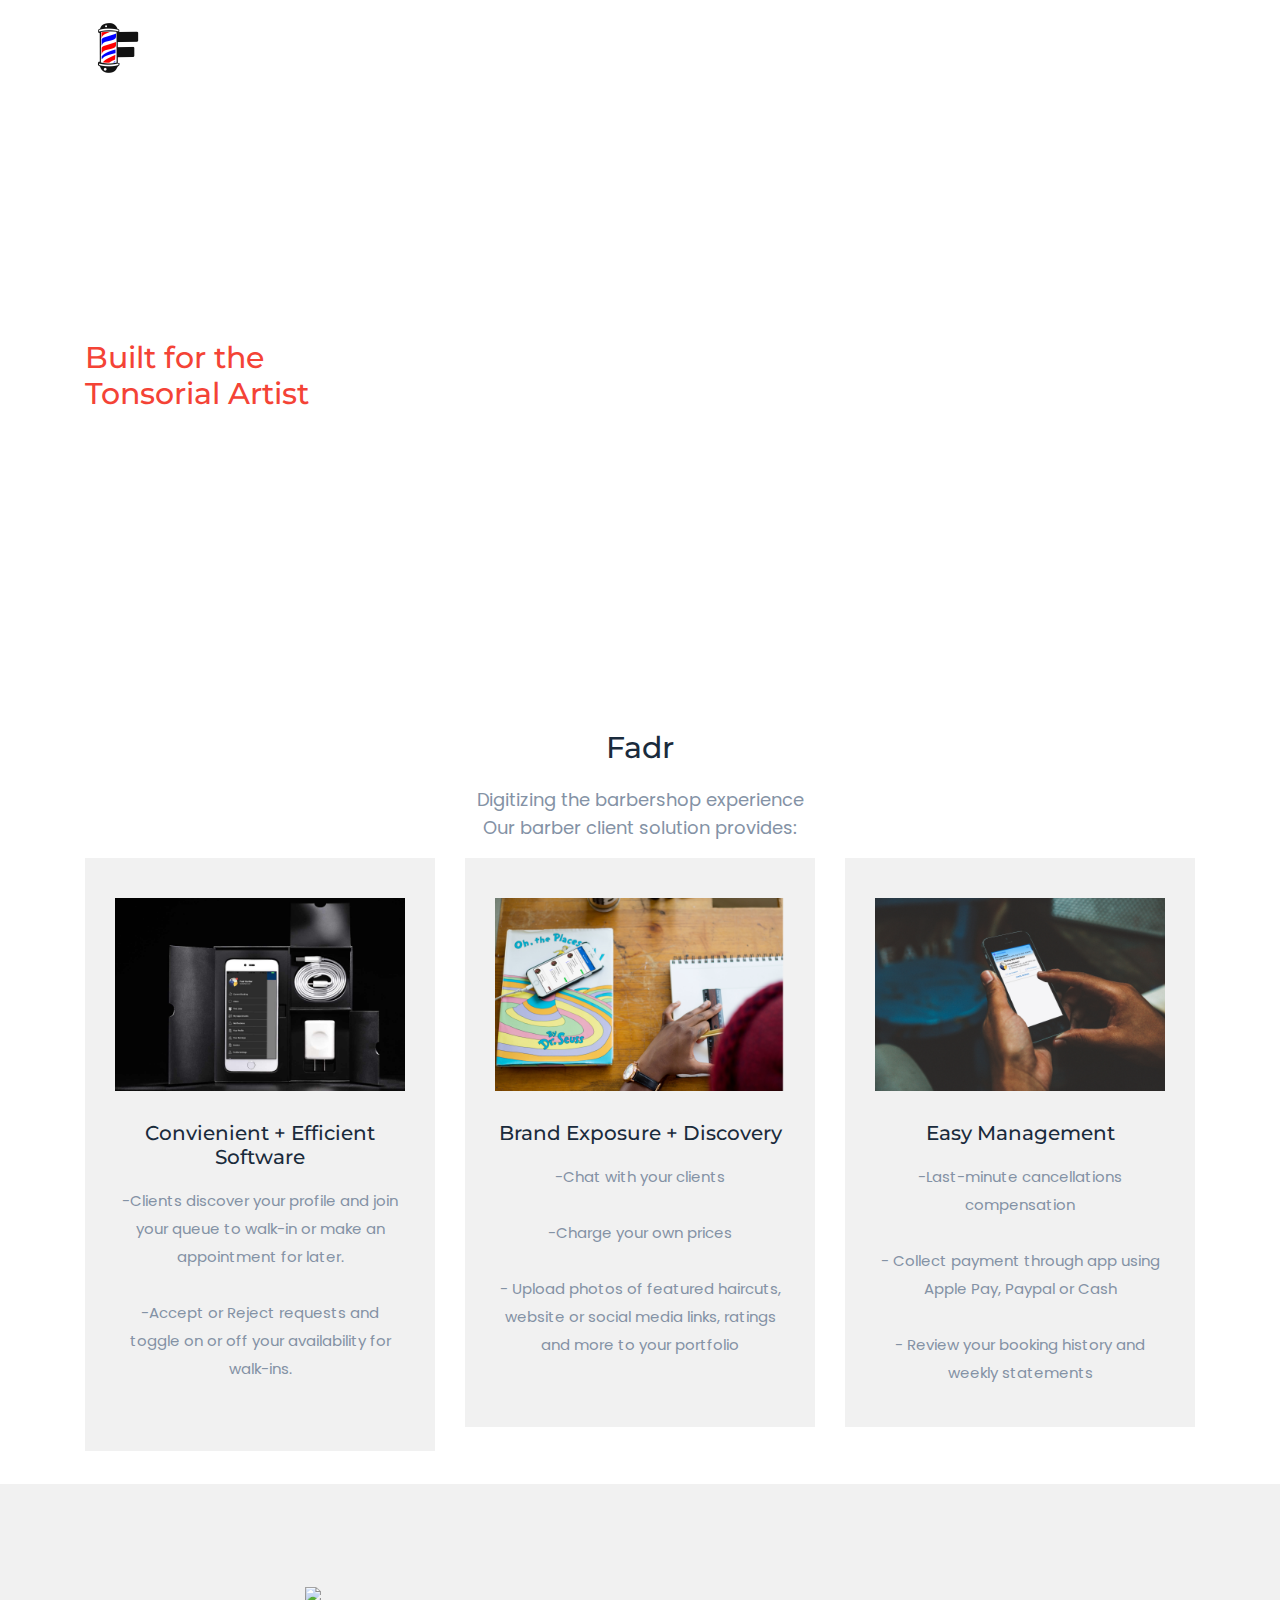
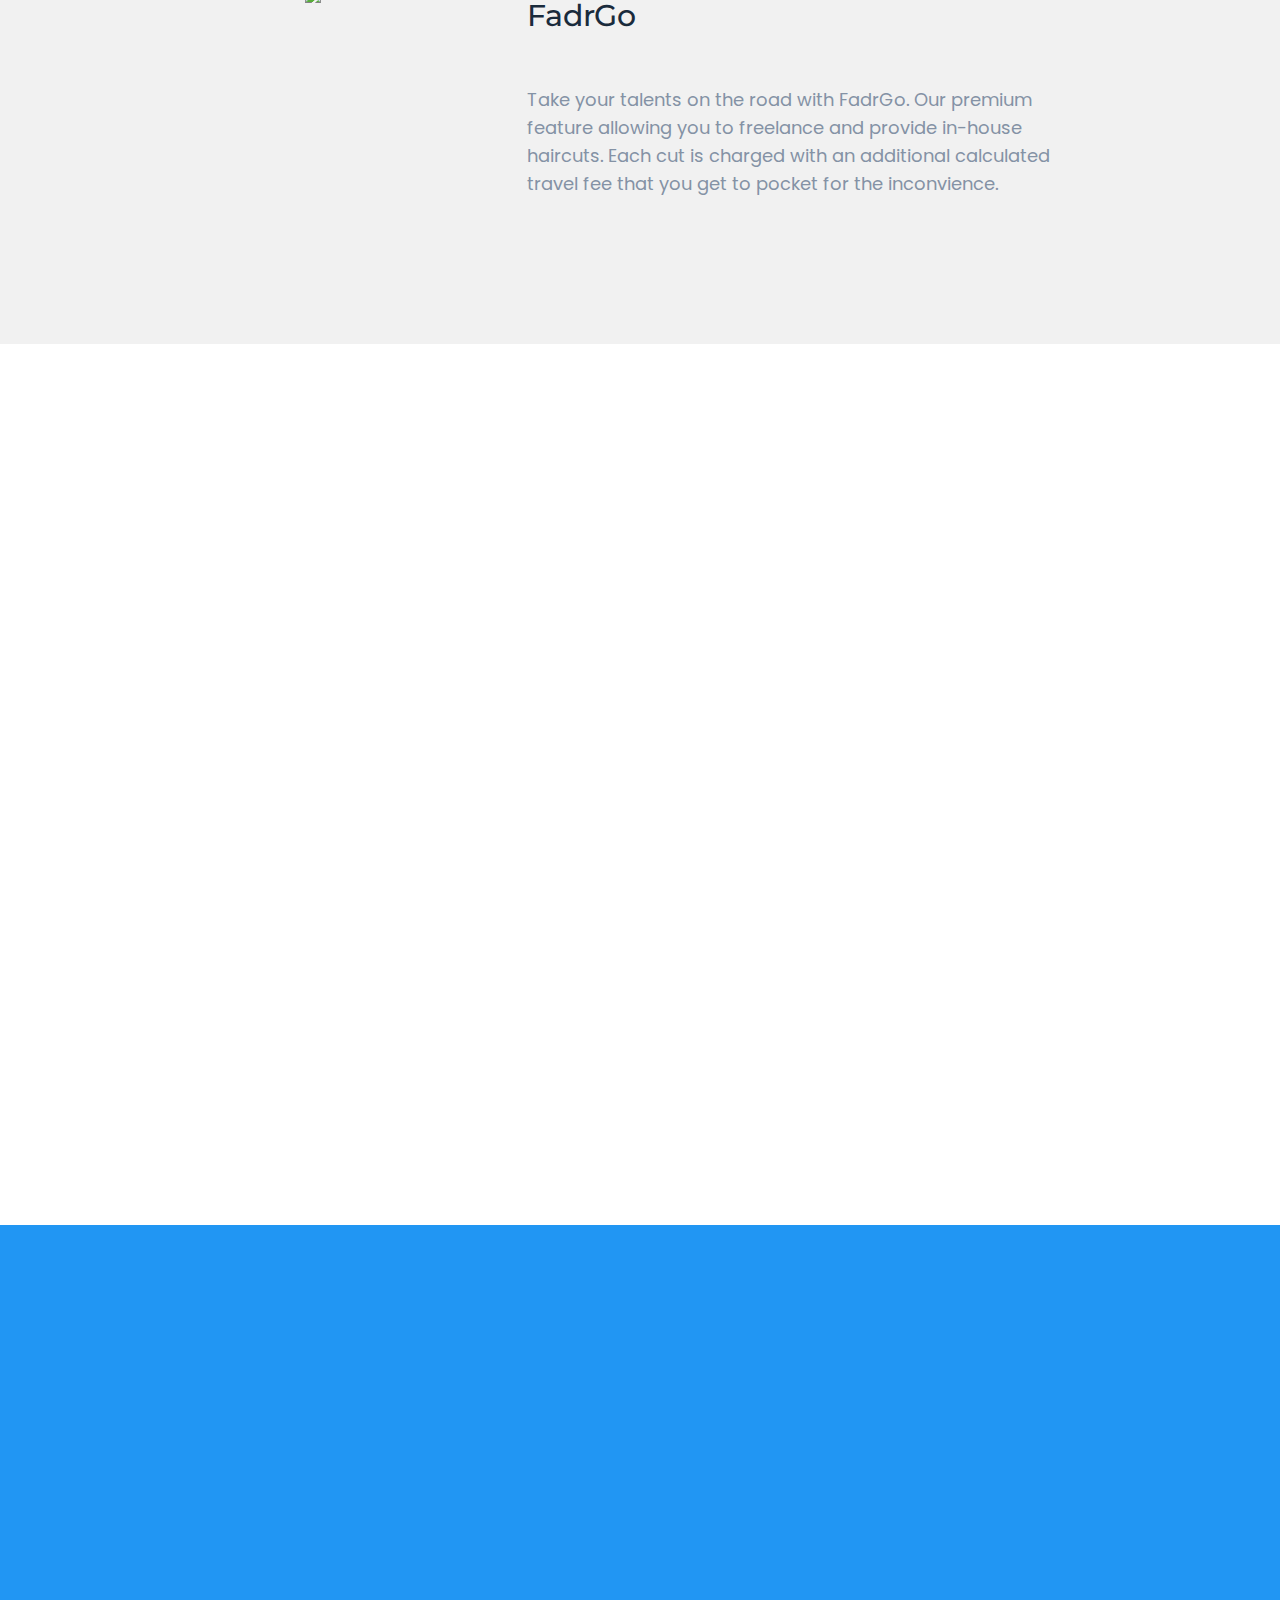
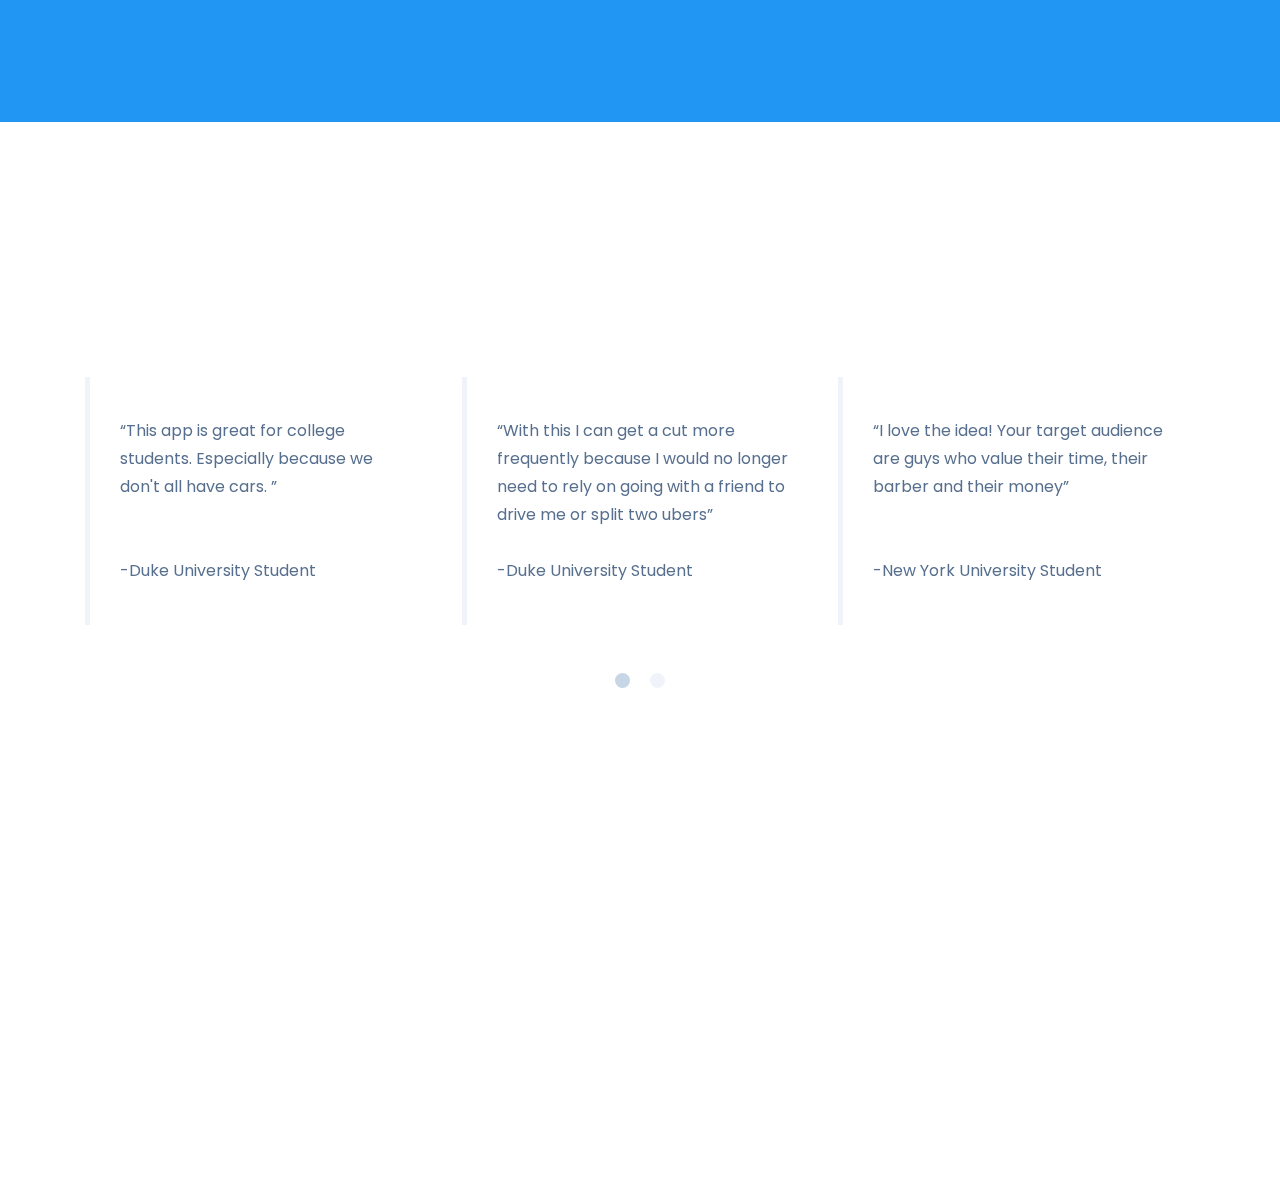
==== commit 9fcc47ee: "update" ====
--- a/barber.html
+++ b/barber.html
@@ -41,10 +41,14 @@
 		margin-bottom:205px;
 	}
 	
+	.mobilee{
+		display: none;
+	}
+	
 	@media (max-width: 767px) {
-		.top h2{
-			color: red
-		}
+	.mobilee{
+		display: inline-block;
+	}
 }
 	
 </style>
@@ -94,7 +98,8 @@
 			<div class ="w3-center top"> <h1 class="w3-text-white ">Our Partners<br></h1> </div>
             <div class="row">
                 <div class="col-lg-4 wow fadeInLeft">
-					<h2 class="w3-text-blue"> Built for the <br> Tonsorial Artist</h2>
+					<h2 class="w3-text-red"> Built for the <br> Tonsorial Artist</h2>
+					<img class="mobilee" src="assets/barbers/2.png">
                         <p class="w3-text-white">Fadr isn't just for discovery, we provide the most efficient 
 							barber booking software, the means to grow your personal brand and gain exposure.</p>
                 </div>
@@ -108,15 +113,15 @@
     </div>
  <!--  about area start -->
     <div class="home2-about wow section-title fadeInUp" >
-		<br><br>
-		<center> <h2>Fadr</h2><p>Digitizing the barbershop experience <br> Our barber client solution provides:</p> </center>
+		<div style="padding:15px;"></div>
+		<center><h2>Fadr</h2><p>Digitizing the barbershop experience </p> <p>Our barber client solution provides:</p> </center>
         <div class="container">
             <div class="row">
                 <div style="margin-top:-60px;" class="col-md-4 text-center">
                     <div class="w3-light-grey about-single-item">
                         <img src="assets/barbers/app4.jpg">
                         <div class="about-single-content">
-							<br>
+							<div style="padding:15px;"></div>
                             <h4>Convienient + Efficient Software </h4>
                             <p>-Clients discover your profile and join your queue to walk-in or make an appointment for later. <br><br> -Accept or Reject requests and toggle on or off your availability for walk-ins.</p>
                         <br></div>
@@ -126,7 +131,7 @@
                     <div  class="w3-light-grey about-single-item">
                          <img src="assets/barbers/app.png">
                         <div class=" about-single-content">
-							<br>
+							<div style="padding:15px;"></div>
                             <h4>Brand Exposure + Discovery</h4>
                             <p>-Chat with your clients <br> <br> -Charge your own prices <br>
 								<br>- Upload photos of featured haircuts, website or social media links, ratings and more to your portfolio</p>
@@ -137,7 +142,7 @@
                     <div class="w3-light-grey about-single-item">
                      <img src="assets/barbers/app5.png">
                         <div class="about-single-content">
-							<br>
+							<div style="padding:15px;"></div>
                             <h4>Easy Management</h4>
                             <p>-Last-minute cancellations compensation<br><br> 
 								- Collect payment through app using Apple Pay, Paypal or Cash<br><br> 
--- a/style.css
+++ b/style.css
@@ -1406,8 +1406,8 @@
 }
 
 body.home2 .about-single-item:hover h4 {
-	background: -webkit-linear-gradient(left, #2b98f0 0%, #3f58b5 70%);
-	background: linear-gradient(to right, #2b98f0 0%, #3f58b5 70%);
+	background: -webkit-linear-gradient(left, #76bef8 0%, #41a8fa 70%);
+	background: linear-gradient(to right, #52aef8 0%, #319ef5 70%);
 	-webkit-background-clip: text;
 	-webkit-text-fill-color: transparent;
 }
